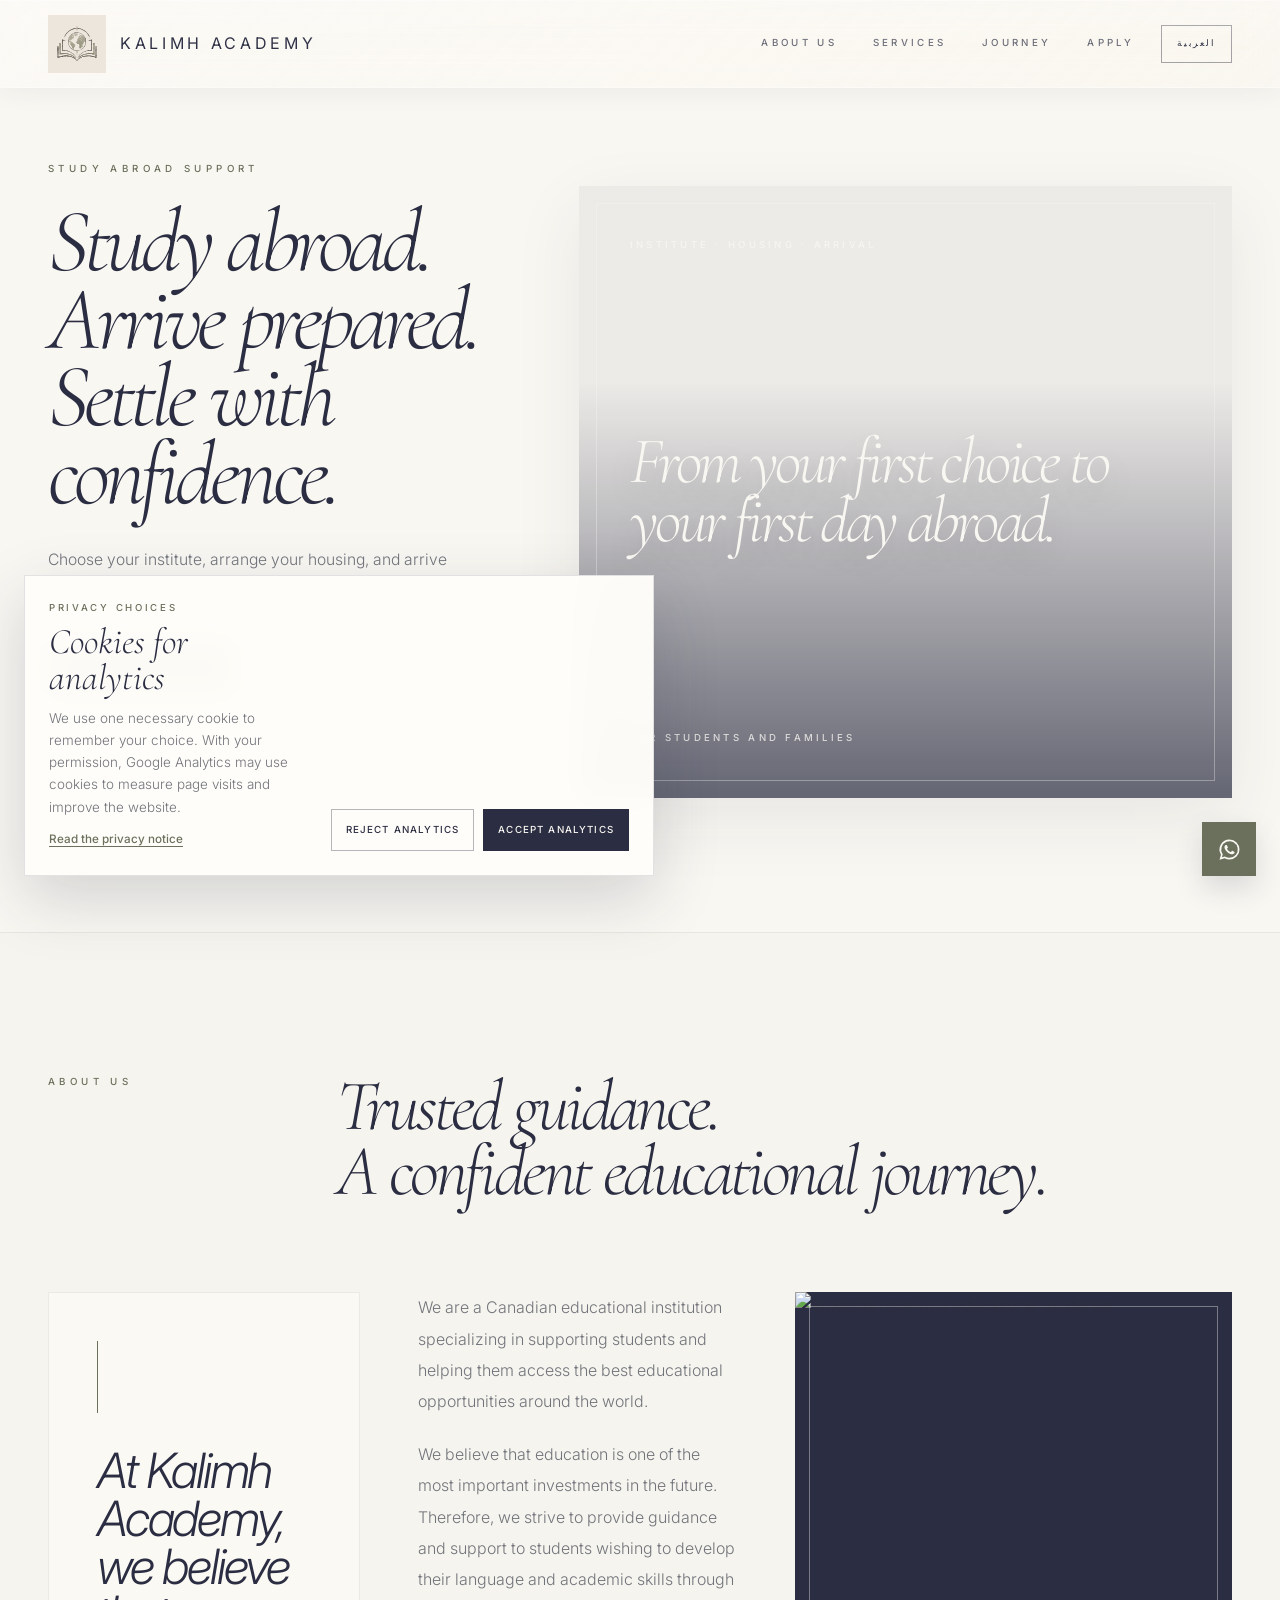
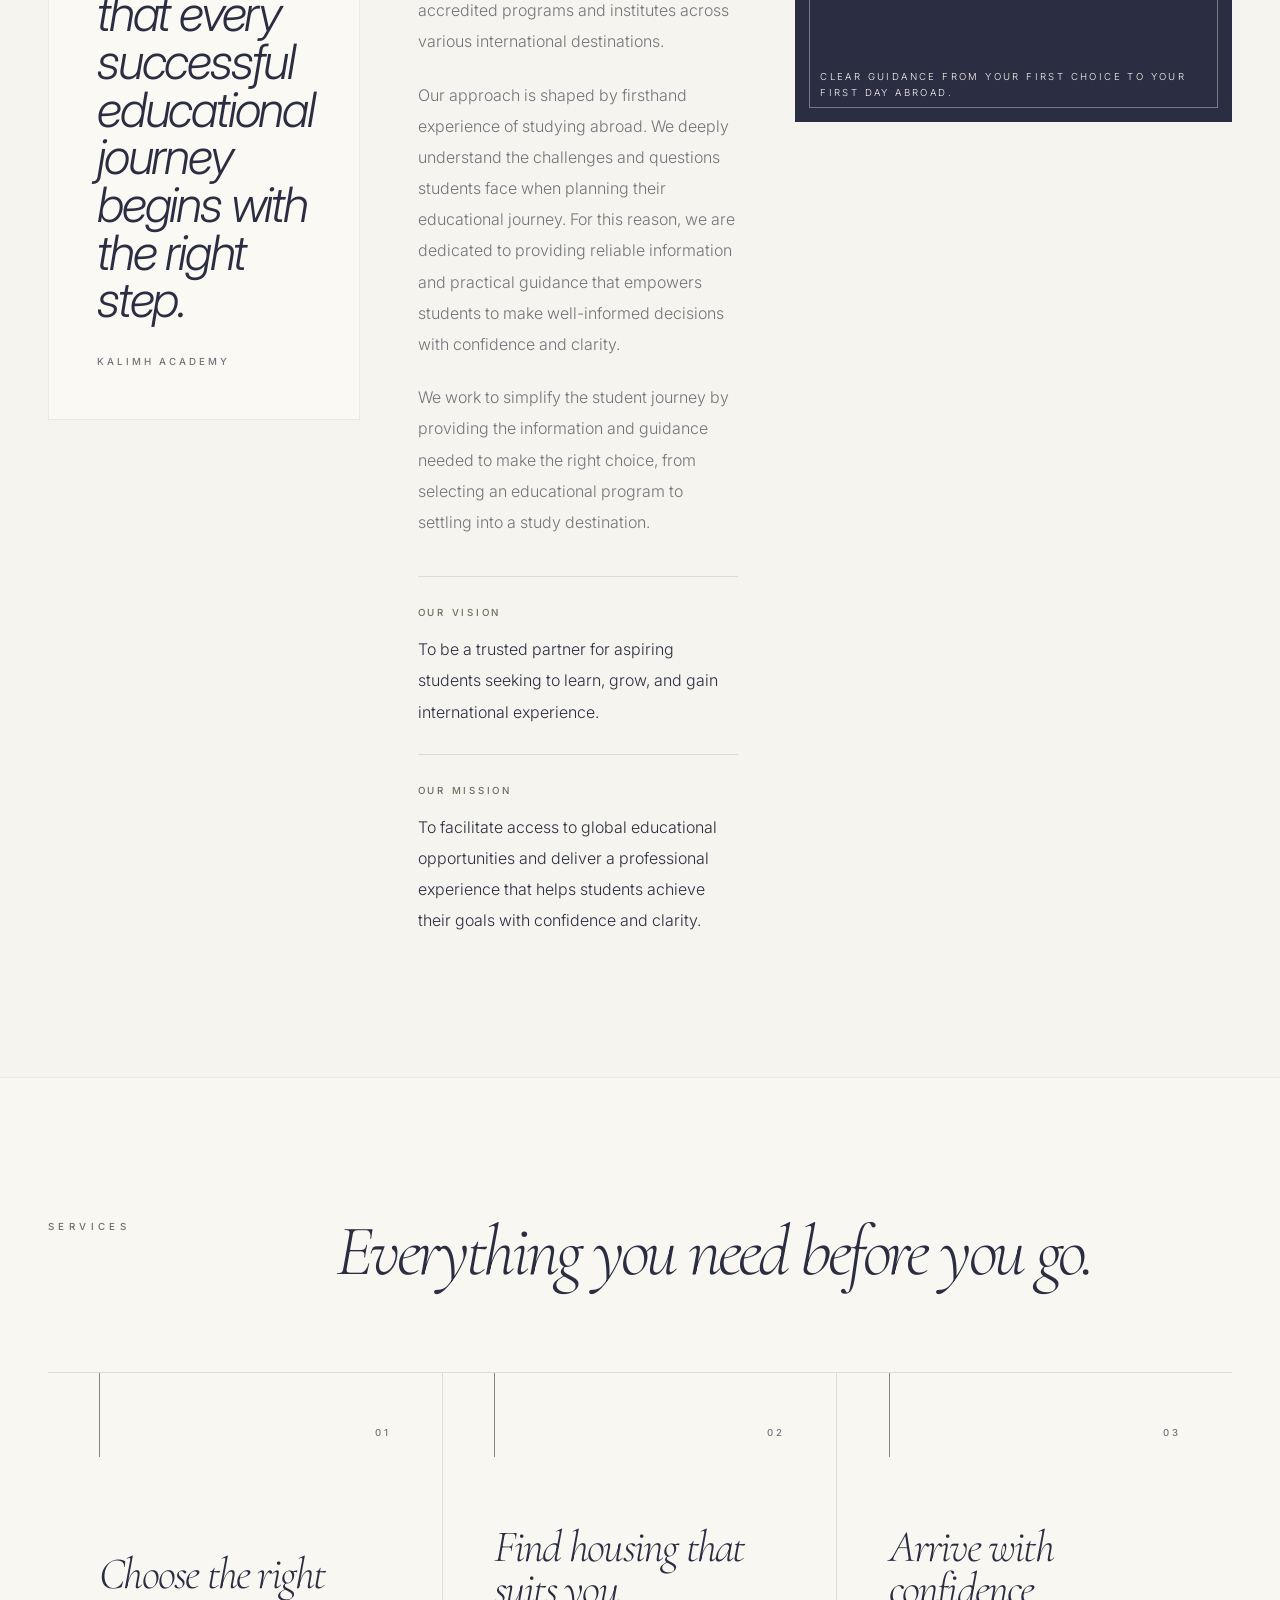
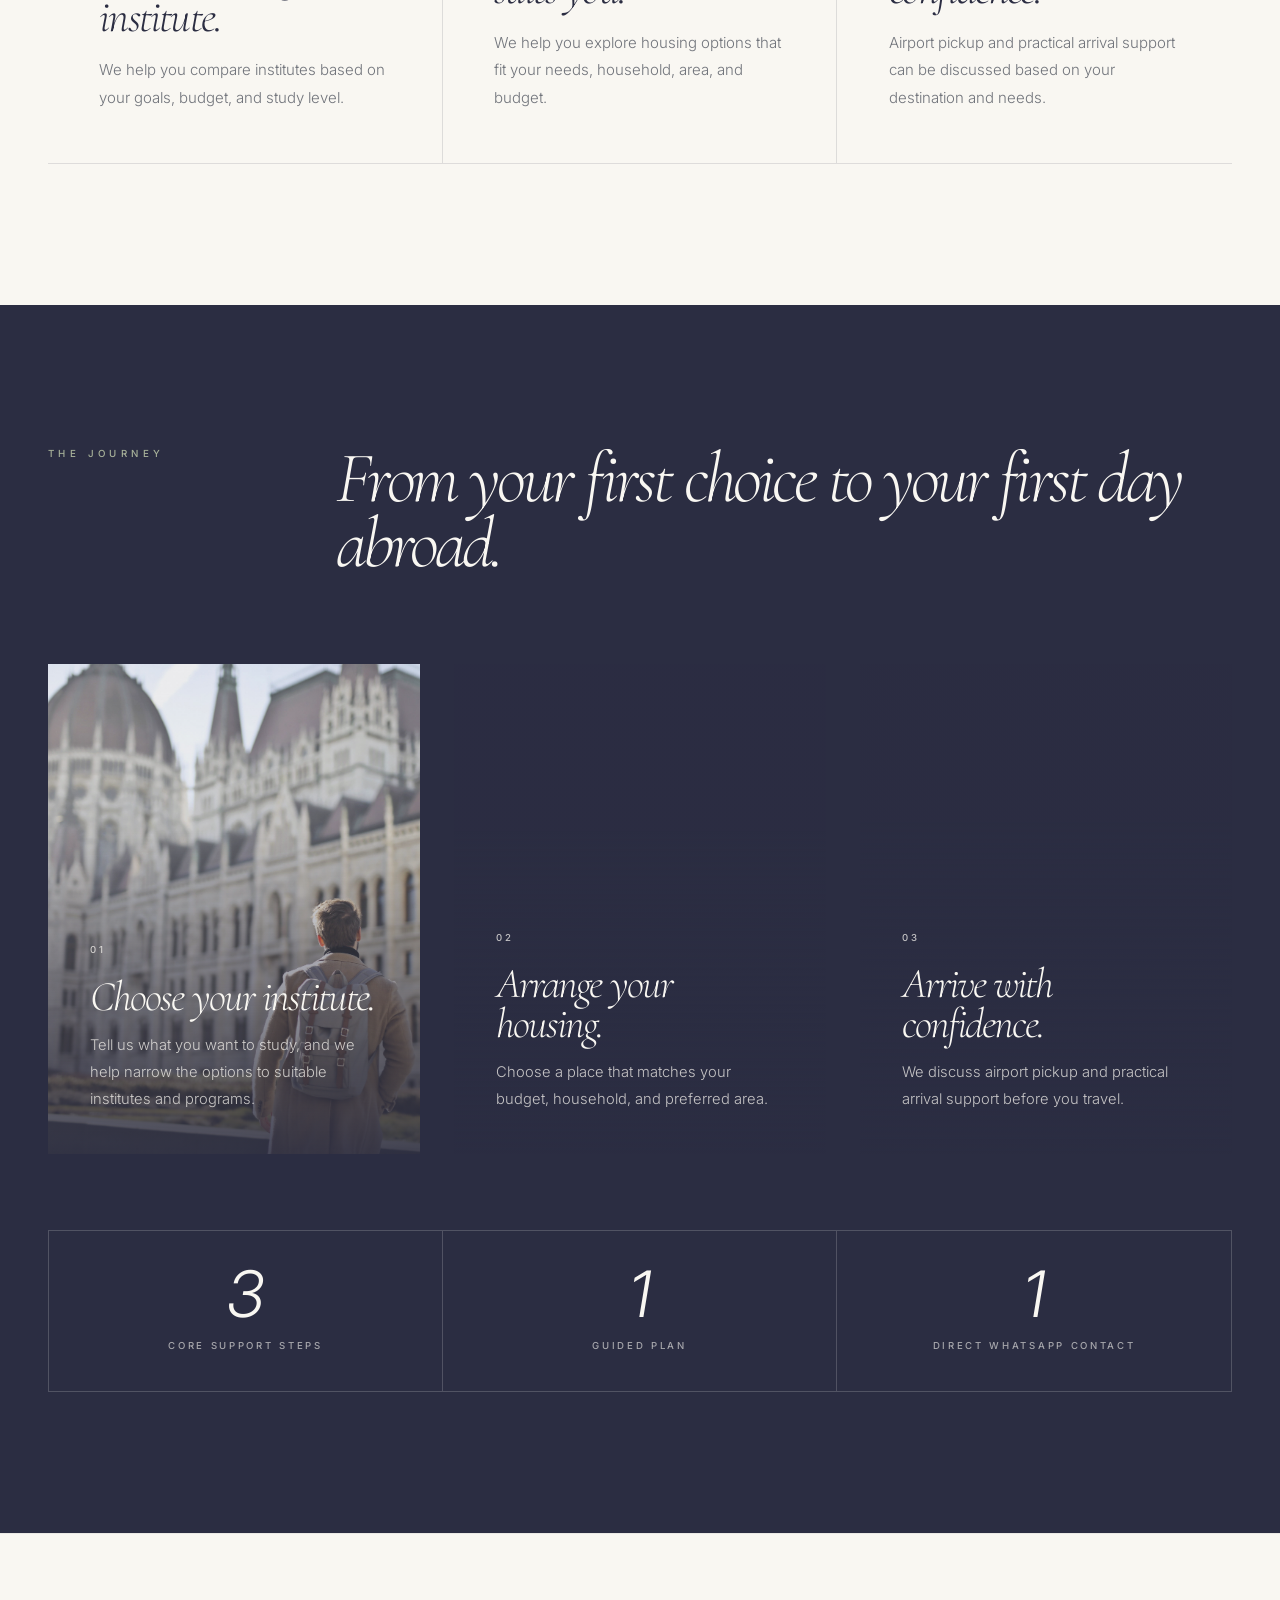
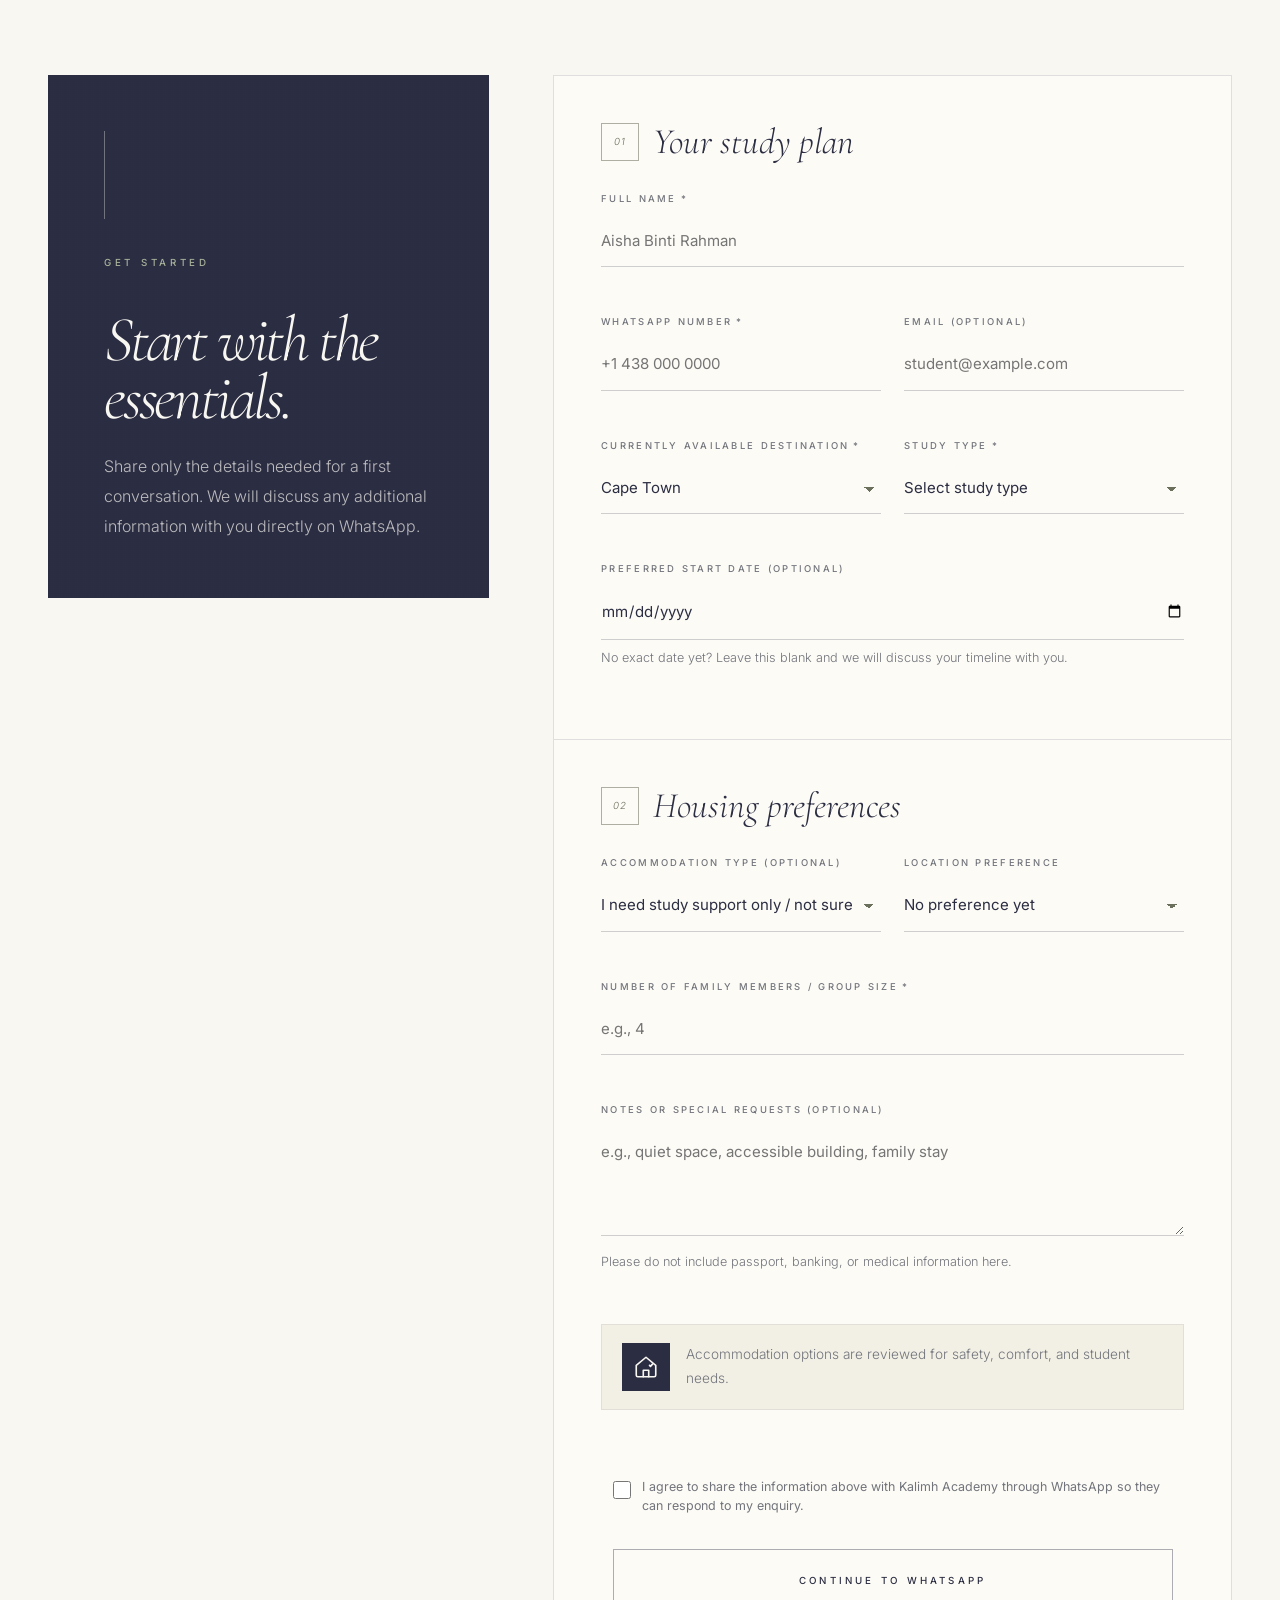
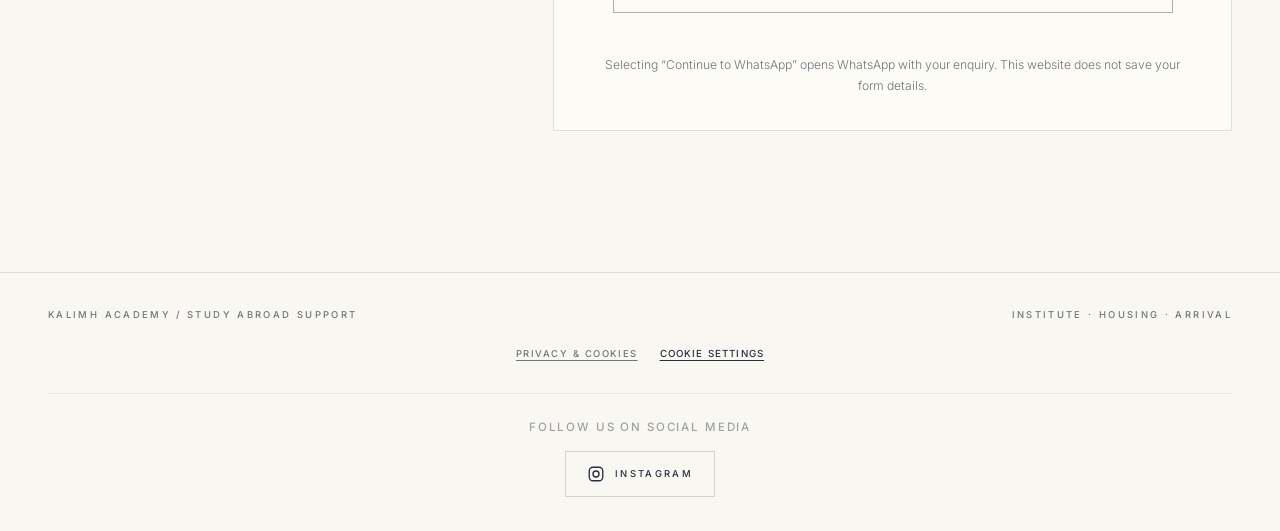
==== index.html @ bb9322cb "Revise About section text and update image attributes Updated text content for clarity and engagemen" ====
<!doctype html>
<html lang="en" dir="ltr">
<head>
  <meta charset="utf-8">
  <meta name="viewport" content="width=device-width, initial-scale=1, viewport-fit=cover">
  <meta name="description" content="Kalimh Academy — study abroad, housing, and arrival support.">
  <meta name="theme-color" content="#2b2d42">
  <meta name="robots" content="index,follow">
  <meta property="og:type" content="website">
  <meta property="og:title" content="Kalimh Academy — Study Abroad Support">
  <meta property="og:description" content="Kalimh Academy — study abroad, housing, and arrival support.">
  <meta property="og:locale" content="en_US">
  <meta property="og:image" content="https://kalimhacademy.com/assets/images/hero-students.jpg">
  <meta property="og:url" content="https://kalimhacademy.com/">
  <link rel="canonical" href="https://kalimhacademy.com/">
  <link rel="alternate" hreflang="en" href="https://kalimhacademy.com/">
  <link rel="alternate" hreflang="ar" href="https://kalimhacademy.com/ar/">
  <link rel="alternate" hreflang="x-default" href="https://kalimhacademy.com/">
  <title>Kalimh Academy — Study Abroad</title>
  <link rel="icon" type="image/svg+xml" href="/assets/logo/kalimh-academy-logo.svg">
  <link rel="apple-touch-icon" href="/assets/logo/kalimh-academy-logo.svg">
  <link rel="preconnect" href="https://fonts.googleapis.com">
  <link rel="preconnect" href="https://fonts.gstatic.com" crossorigin>
  <link href="https://fonts.googleapis.com/css2?family=Cormorant+Garamond:ital,wght@0,300;0,400;1,300;1,400&family=Inter:wght@300;400;500&family=Zain:wght@300;400;500;600&display=swap" rel="stylesheet">

  <!-- Google Analytics: analytics cookies are created only after a visitor accepts analytics. -->
  <script>
    (function () {
      const measurementId = 'G-HSSBHJYQX3';
      const consentCookie = 'kalimh_cookie_consent';
      const readCookie = (name) => {
        const prefix = `${name}=`;
        return document.cookie.split(';').map((item) => item.trim()).find((item) => item.startsWith(prefix))?.slice(prefix.length) || '';
      };

      window.dataLayer = window.dataLayer || [];
      window.gtag = window.gtag || function gtag(){ window.dataLayer.push(arguments); };
      window.gtag('consent', 'default', {
        analytics_storage: 'denied',
        ad_storage: 'denied',
        ad_user_data: 'denied',
        ad_personalization: 'denied'
      });

      window.kalimhLoadAnalytics = function () {
        if (window.__kalimhAnalyticsLoaded) return;
        window.__kalimhAnalyticsLoaded = true;
        window.gtag('js', new Date());
        window.gtag('config', measurementId, { anonymize_ip: true });
        const script = document.createElement('script');
        script.async = true;
        script.src = `https://www.googletagmanager.com/gtag/js?id=${measurementId}`;
        script.dataset.kalimhAnalytics = 'true';
        document.head.appendChild(script);
      };

      if (readCookie(consentCookie) === 'accepted') {
        window.gtag('consent', 'update', {
          analytics_storage: 'granted',
          ad_storage: 'denied',
          ad_user_data: 'denied',
          ad_personalization: 'denied'
        });
        window.kalimhLoadAnalytics();
      }
    })();
  </script>
  <link rel="stylesheet" href="css/main.css">
</head>
<body>
<div class="scroll-progress" id="scrollProgress" aria-hidden="true"></div>
  <div class="grain" aria-hidden="true"></div>

  <header class="site-nav" id="siteNav">
    <div class="nav-inner">
      <a class="brand-group" href="#top" aria-label="Kalimh Academy home" data-aria-en="Kalimh Academy home" data-aria-ar="الصفحة الرئيسية لأكاديمية كلمة">
        <img class="brand-mark" src="assets/logo/kalimh-academy-logo.svg" alt="Kalimh Academy logo" data-alt-en="Kalimh Academy logo" data-alt-ar="شعار أكاديمية كلمة" width="58" height="58">
        <span class="brand-name" data-en="Kalimh Academy" data-ar="أكاديمية كلمة">Kalimh Academy</span>
      </a>
      <div class="nav-actions">
        <nav class="nav-links" aria-label="Primary navigation" data-aria-en="Primary navigation" data-aria-ar="التنقل الرئيسي">
          <a href="#about" data-en="About us" data-ar="من نحن">About us</a>
          <a href="#services" data-en="Services" data-ar="الخدمات">Services</a>
          <a href="#journey" data-en="Journey" data-ar="الرحلة">Journey</a>
          <a href="#apply" data-en="Apply" data-ar="التقديم">Apply</a>
        </nav>
        <button class="language-toggle" id="languageToggle" type="button" aria-label="Switch language" data-aria-en="Switch language" data-aria-ar="تبديل اللغة" data-lang-en="index.html" data-lang-ar="ar/">العربية</button>
        <button class="menu-toggle" id="menuToggle" type="button" aria-controls="mobileMenu" aria-expanded="false" aria-label="Open navigation menu" data-aria-en="Open navigation menu" data-aria-ar="فتح قائمة التنقل"><span></span><span></span><span></span></button>
      </div>
    </div>
  </header>

  <nav class="mobile-menu" id="mobileMenu" aria-hidden="true" aria-label="Mobile navigation" data-aria-en="Mobile navigation" data-aria-ar="قائمة التنقل للجوال">
    <a href="#about" data-en="About us" data-ar="من نحن">About us</a>
    <a href="#services" data-en="Services" data-ar="الخدمات">Services</a>
    <a href="#journey" data-en="Journey" data-ar="الرحلة">Journey</a>
    <a href="#apply" data-en="Apply" data-ar="التقديم">Apply</a>
  </nav>

  <main class="page" id="mainContent" tabindex="-1">
    <section class="hero" id="top">
      <div class="container hero-grid">
        <div class="hero-copy reveal">
          <span class="eyebrow" data-en="Study abroad support" data-ar="دعم الدراسة في الخارج">Study abroad support</span>
          <h1 class="hero-title">
            <span data-en="Study abroad." data-ar="ادرس في الخارج.">Study abroad.</span>
            <span data-en="Arrive prepared." data-ar="ابدأ مستعدًا.">Arrive prepared.</span>
            <span data-en="Settle with confidence." data-ar="واستقر بثقة.">Settle with confidence.</span>
          </h1>
          <p class="hero-subtitle" data-en="Choose your institute, arrange your housing, and arrive prepared." data-ar="اختر معهدك، رتّب سكنك، وابدأ رحلتك مستعدًا.">Choose your institute, arrange your housing, and arrive prepared.</p>
          <div class="hero-actions">
            <a class="button primary" href="#apply"><span data-en="Start your plan" data-ar="ابدأ خطتك">Start your plan</span></a>
            <a class="button" href="#services"><span data-en="Explore support" data-ar="استكشف الدعم">Explore support</span></a>
          </div>
          <div class="hero-note">
            <strong>1–3</strong>
            <p data-en="Three clear steps for a confident start abroad." data-ar="ثلاث خطوات واضحة لبداية واثقة في الخارج.">Three clear steps for a confident start abroad.</p>
          </div>
        </div>
        <div class="hero-visual reveal">
          <div class="hero-card">
            <span class="hero-card-kicker" data-en="Institute · Housing · Arrival" data-ar="معهد · سكن · وصول">Institute · Housing · Arrival</span>
            <h2 class="hero-card-title" data-en="From your first choice to your first day abroad." data-ar="من أول اختيار إلى أول يوم لك في الخارج.">From your first choice to your first day abroad.</h2>
            <span class="hero-card-foot" data-en="For students and families" data-ar="للطلاب والعائلات">For students and families</span>
          </div>
        </div>
      </div>
    </section>

    <section class="section section-tint" id="about">
  <div class="container">
    <header class="section-header reveal">
      <span class="section-kicker">About us</span>
      <h2 class="section-title">
        Trusted guidance.<br>
        A confident educational journey.
      </h2>
    </header>

    <div class="about-grid about-grid-expanded">
      <article class="pullquote reveal">
        <div>
          <p>
            At Kalimh Academy, we believe that every successful educational journey begins with the right step.
          </p>
        </div>
        <span>Kalimh Academy</span>
      </article>

      <div class="section-copy about-copy reveal">
        <p class="about-lead">
          We are a Canadian educational institution specializing in supporting
          students and helping them access the best educational opportunities
          around the world.
        </p>

        <p>
          We believe that education is one of the most important investments
          in the future. Therefore, we strive to provide guidance and support
          to students wishing to develop their language and academic skills
          through accredited programs and institutes across various
          international destinations.
        </p>

        <p>
         Our approach is shaped by firsthand experience of studying abroad.
         We deeply understand the challenges and questions students face when
         planning their educational journey. For this reason, we are dedicated
         to providing reliable information and practical guidance that empowers
         students to make well-informed decisions with confidence and clarity.
</p>

        <p>
          We work to simplify the student journey by providing the information
          and guidance needed to make the right choice, from selecting an
          educational program to settling into a study destination.
        </p>

        <div class="about-statements">
          <div class="about-statement">
            <span>Our Vision</span>
            <p>
              To be a trusted partner for aspiring students seeking to learn,
              grow, and gain international experience.
            </p>
          </div>

          <div class="about-statement">
            <span>Our Mission</span>
            <p>
              To facilitate access to global educational opportunities and
              deliver a professional experience that helps students achieve
              their goals with confidence and clarity.
            </p>
          </div>
        </div>
      </div>

      <figure class="about-visual reveal">
        <img
           src="https://unsplash.com/photos/MChSQHxGZrQ/download?force=true"
           alt="Students receiving educational guidance"
           loading="lazy"
           decoding="async"
        >
        <figcaption>
          Clear guidance from your first choice to your first day abroad.
        </figcaption>
      </figure>
    </div>
  </div>
</section>

    <section class="section" id="services">
      <div class="container">
        <header class="section-header reveal">
          <span class="section-kicker" data-en="Services" data-ar="الخدمات">Services</span>
          <h2 class="section-title" data-en="Everything you need before you go." data-ar="كل ما تحتاجه قبل السفر.">Everything you need before you go.</h2>
        </header>
        <div class="services-grid">
          <article class="service-card reveal">
            <span class="service-number">01</span>
            <h3 data-en="Choose the right institute." data-ar="اختر المعهد المناسب.">Choose the right institute.</h3>
            <p data-en="We help you compare institutes based on your goals, budget, and study level." data-ar="نساعدك على مقارنة المعاهد بحسب أهدافك وميزانيتك ومستواك الدراسي.">We help you compare institutes based on your goals, budget, and study level.</p>
          </article>
          <article class="service-card reveal">
            <span class="service-number">02</span>
            <h3 data-en="Find housing that suits you." data-ar="ابحث عن سكن يناسبك.">Find housing that suits you.</h3>
            <p data-en="We help you explore housing options that fit your needs, household, area, and budget." data-ar="نساعدك على استكشاف خيارات سكن تناسب احتياجاتك وعدد أفرادك والمنطقة التي تفضلها وميزانيتك.">We help you explore housing options that fit your needs, household, area, and budget.</p>
          </article>
          <article class="service-card reveal">
            <span class="service-number">03</span>
            <h3 data-en="Arrive with confidence." data-ar="صل بثقة.">Arrive with confidence.</h3>
            <p data-en="Airport pickup and practical arrival support can be discussed based on your destination and needs." data-ar="يمكن مناقشة خدمة الاستقبال من المطار ودعم الوصول بحسب وجهتك واحتياجاتك.">Airport pickup and practical arrival support can be discussed based on your destination and needs.</p>
          </article>
        </div>
      </div>
    </section>

    <section class="section section-dark" id="journey">
      <div class="container">
        <header class="section-header reveal">
          <span class="section-kicker" data-en="The journey" data-ar="الرحلة">The journey</span>
          <h2 class="section-title" data-en="From your first choice to your first day abroad." data-ar="من أول اختيار إلى أول يوم لك في الخارج.">From your first choice to your first day abroad.</h2>
        </header>
        <div class="journey-grid">
          <article class="journey-card reveal">
            <span class="journey-index">01</span>
            <h3 data-en="Choose your institute." data-ar="اختر معهدك">Choose your institute.</h3>
            <p data-en="Tell us what you want to study, and we help narrow the options to suitable institutes and programs." data-ar="أخبرنا ماذا تريد أن تدرس، وسنساعدك على تضييق الخيارات إلى معاهد وبرامج مناسبة.">Tell us what you want to study, and we help narrow the options to suitable institutes and programs.</p>
          </article>
          <article class="journey-card reveal">
            <span class="journey-index">02</span>
            <h3 data-en="Arrange your housing." data-ar="رتّب سكنك">Arrange your housing.</h3>
            <p data-en="Choose a place that matches your budget, household, and preferred area." data-ar="اختر مكانًا يتناسب مع ميزانيتك وعدد أفرادك والمنطقة التي تفضلها.">Choose a place that matches your budget, household, and preferred area.</p>
          </article>
          <article class="journey-card reveal">
            <span class="journey-index">03</span>
            <h3 data-en="Arrive with confidence." data-ar="ابدأ بثقة">Arrive with confidence.</h3>
            <p data-en="We discuss airport pickup and practical arrival support before you travel." data-ar="نناقش خدمة الاستقبال من المطار ودعم الوصول العملي قبل السفر.">We discuss airport pickup and practical arrival support before you travel.</p>
          </article>
        </div>
        <div class="stats reveal" aria-label="Kalimh Academy support overview">
          <div class="stat"><strong>3</strong><span data-en="Core support steps" data-ar="خطوات الدعم الأساسية">Core support steps</span></div>
          <div class="stat"><strong>1</strong><span data-en="Guided plan" data-ar="خطة واضحة">Guided plan</span></div>
          <div class="stat"><strong>1</strong><span data-en="Direct WhatsApp contact" data-ar="تواصل مباشر عبر واتساب">Direct WhatsApp contact</span></div>
        </div>
      </div>
    </section>
      
    
    <section class="section" id="apply">
      <div class="container application-shell">
        <aside class="form-intro reveal">
          <span class="form-badge" data-en="Get started" data-ar="ابدأ الآن">Get started</span>
          <h2 data-en="Start with the essentials." data-ar="ابدأ بالمعلومات الأساسية.">Start with the essentials.</h4>
          <p data-en="Share only the details needed for a first conversation. We will discuss any additional information with you directly on WhatsApp." data-ar="أرسل فقط المعلومات اللازمة لبدء المحادثة. وسنناقش أي تفاصيل إضافية معك مباشرة عبر واتساب.">Share only the details needed for a first conversation. We will discuss any additional information with you directly on WhatsApp.</p>
        </aside>

        <form class="form-card reveal" id="kalimhWhatsAppForm" novalidate>
          <section class="form-section" aria-labelledby="contactDetailsHeading">
            <h3 class="form-title" id="contactDetailsHeading"><span class="step">01</span><span data-en="Your study plan" data-ar="خطة دراستك">Your study plan</span></h3>
            <div class="form-row">
              <div class="field full">
                <label class="required" for="fullName" data-en="Full name" data-ar="الاسم الكامل">Full name</label>
                <input id="fullName" name="fullName" type="text" required minlength="2" maxlength="80" autocomplete="name" placeholder="Aisha Binti Rahman" data-placeholder-en="Aisha Binti Rahman" data-placeholder-ar="مثال: أحمد محمد">
                <div class="field-error" id="fullNameError" aria-live="polite"></div>
              </div>
            </div>
            <div class="form-row">
              <div class="field">
                <label class="required" for="phone" data-en="WhatsApp number" data-ar="رقم واتساب">WhatsApp number</label>
                <input id="phone" name="phone" type="tel" required minlength="7" maxlength="30" inputmode="tel" autocomplete="tel" placeholder="+1 438 000 0000" data-placeholder-en="+1 438 000 0000" data-placeholder-ar="مثال: +1 438 000 0000">
                <div class="field-error" id="phoneError" aria-live="polite"></div>
              </div>
              <div class="field">
                <label for="email" data-en="Email (optional)" data-ar="البريد الإلكتروني (اختياري)">Email (optional)</label>
                <input id="email" name="email" type="email" maxlength="120" autocomplete="email" placeholder="student@example.com" data-placeholder-en="student@example.com" data-placeholder-ar="student@example.com">
                <div class="field-error" id="emailError" aria-live="polite"></div>
              </div>
            </div>
            <div class="form-row">
              <div class="field">
                <label class="required" for="destination" data-en="Currently available destination" data-ar="الوجهة المتاحة حاليًا">Currently available destination</label>
                <select id="destination" name="destination" required aria-describedby="destinationAvailability">
                  <option value="malaysia" selected data-en="Malaysia" data-ar="ماليزيا">Malaysia</option>
                  <option value="capetown" selected data-en="Cape Town" data-ar="كيب تاون">Cape Town</option>
                  <option value="canada" disabled data-en="Canada — coming soon" data-ar="كندا — قريبًا">Canada — coming soon</option>
                  <option value="uk" disabled data-en="United Kingdom — coming soon" data-ar="المملكة المتحدة — قريبًا">United Kingdom — coming soon</option>
                  <option value="us" disabled data-en="USA — coming soon" data-ar="أمريكا — قريبًا">USA — coming soon</option>
                  <option value="other" disabled data-en="Other destinations — coming soon" data-ar="وجهات أخرى — قريبًا">Other destinations — coming soon</option>
                </select>
                <div class="field-error" id="destinationError" aria-live="polite"></div>
              </div>
              <div class="field">
                <label class="required" for="studyGoal" data-en="Study type" data-ar="نوع الدراسة">Study type</label>
                <select id="studyGoal" name="studyGoal" required>
                  <option value="" data-en="Select study type" data-ar="اختر نوع الدراسة">Select study type</option>
                  <option value="english" data-en="English language course" data-ar="دورة لغة إنجليزية">English language course</option>
                  <option value="college" data-en="College or university" data-ar="كلية أو جامعة">College or university</option>
                  <option value="pathway" data-en="Foundation or pathway" data-ar="سنة تحضيرية أو مسار تمهيدي">Foundation or pathway</option>
                  <option value="other" data-en="Other / not sure yet" data-ar="أخرى / لست متأكدًا بعد">Other / not sure yet</option>
                </select>
                <div class="field-error" id="studyGoalError" aria-live="polite"></div>
              </div>
            </div>
            <div class="form-row">
              <div class="field full">
                <label for="startDate" data-en="Preferred start date (optional)" data-ar="تاريخ البداية المفضل (اختياري)">Preferred start date (optional)</label>
                <input id="startDate" name="startDate" type="date">
                <small class="form-helper" data-en="No exact date yet? Leave this blank and we will discuss your timeline with you." data-ar="لا تعرف التاريخ بعد؟ اتركه فارغًا وسنناقش الجدول الزمني معك.">No exact date yet? Leave this blank and we will discuss your timeline with you.</small>
                <div class="field-error" id="startDateError" aria-live="polite"></div>
              </div>
            </div>
          </section>

          <section class="form-section" aria-labelledby="housingHeading">
            <h3 class="form-title" id="housingHeading"><span class="step">02</span><span data-en="Housing preferences" data-ar="تفضيلات السكن">Housing preferences</span></h3>
            <div class="form-row">
              <div class="field">
                <label for="accommodationType" data-en="Accommodation type (optional)" data-ar="نوع السكن (اختياري)">Accommodation type (optional)</label>
                <select id="accommodationType" name="accommodationType">
                  <option value="" data-en="I need study support only / not sure yet" data-ar="أحتاج دعم الدراسة فقط / لست متأكدًا بعد">I need study support only / not sure yet</option>
                  <option value="studio" data-en="Studio — private and self-contained" data-ar="استوديو — خاص ومستقل">Studio — private and self-contained</option>
                  <option value="private_room" data-en="Private room — shared living or kitchen" data-ar="غرفة خاصة — مع صالة أو مطبخ مشترك">Private room — shared living or kitchen</option>
                  <option value="whole_house" data-en="Whole house / apartment — private for family" data-ar="شقة كاملة — خاصة للعائلة">Whole house / apartment — private for family</option>
                </select>
                <div class="field-error" id="accommodationTypeError" aria-live="polite"></div>
              </div>
              <div class="field">
                <label for="area" data-en="Location preference" data-ar="تفضيل الموقع">Location preference</label>
                <select id="area" name="area">
                  <option value="" data-en="No preference yet" data-ar="لا يوجد تفضيل حاليًا">No preference yet</option>
                  <option value="near_campus" data-en="Near campus" data-ar="قرب الحرم الدراسي">Near campus</option>
                  <option value="city_centre" data-en="City centre" data-ar="وسط المدينة">City centre</option>
                  <option value="quiet_area" data-en="Quiet residential area" data-ar="منطقة سكنية هادئة">Quiet residential area</option>
                </select>
                <div class="field-error" id="areaError" aria-live="polite"></div>
              </div>
            </div>
            <div class="form-row" id="groupSizeRow" hidden aria-hidden="true">
              <div class="field full">
                <label class="required" for="groupSize" data-en="Number of family members / group size" data-ar="عدد أفراد العائلة / المجموعة">Number of family members / group size</label>
                <input id="groupSize" name="groupSize" type="number" min="1" max="12" inputmode="numeric" placeholder="e.g., 4" data-placeholder-en="e.g., 4" data-placeholder-ar="مثال: 4">
                <div class="field-error" id="groupSizeError" aria-live="polite"></div>
              </div>
            </div>
            <div class="form-row">
              <div class="field full">
                <label for="accommodationRequests" data-en="Notes or special requests (optional)" data-ar="ملاحظات أو طلبات خاصة (اختياري)">Notes or special requests (optional)</label>
                <textarea id="accommodationRequests" name="accommodationRequests" maxlength="600" placeholder="e.g., quiet space, accessible building, family stay" data-placeholder-en="e.g., quiet space, accessible building, family stay" data-placeholder-ar="مثال: مكان هادئ، مبنى مناسب، سكن للعائلة"></textarea>
                <small class="form-helper" data-en="Please do not include passport, banking, or medical information here." data-ar="يرجى عدم كتابة معلومات جواز السفر أو الحساب البنكي أو المعلومات الطبية هنا.">Please do not include passport, banking, or medical information here.</small>
                <div class="field-error" id="accommodationRequestsError" aria-live="polite"></div>
              </div>
            </div>
            <div class="field-note">
              <div class="field-note-icon" aria-hidden="true">
                <svg viewBox="0 0 24 24" width="26" height="26" fill="none" stroke="currentColor" stroke-width="1.5" stroke-linecap="round" stroke-linejoin="round"><path d="M3 10.5 12 3l9 7.5v9A1.5 1.5 0 0 1 19.5 21h-15A1.5 1.5 0 0 1 3 19.5v-9Z"/><path d="M9.5 21v-6h5v6"/><path d="m15.25 10.5.9.9 1.85-2.05"/></svg>
              </div>
              <span data-en="Accommodation options are reviewed for safety, comfort, and student needs." data-ar="نراجع خيارات السكن من حيث الأمان والراحة واحتياجات الطالب.">Accommodation options are reviewed for safety, comfort, and student needs.</span>
            </div>
          </section>
               <div class="form-consent" id="consentField">
              <input id="contactConsent" name="contactConsent" type="checkbox" required>
              <label for="contactConsent" data-en="I agree to share the information above with Kalimh Academy through WhatsApp so they can respond to my enquiry." data-ar="أوافق على مشاركة المعلومات أعلاه مع أكاديمية كلمة عبر واتساب حتى يتمكنوا من الرد على طلبي.">I agree to share the information above with Kalimh Academy through WhatsApp so they can respond to my enquiry.</label>
            </div>
          <div class="submit-area">
            <button class="form-submit" type="submit"><span data-en="Continue to WhatsApp" data-ar="المتابعة إلى واتساب">Continue to WhatsApp</span></button>
       
            <div class="field-error" id="contactConsentError" aria-live="polite"></div>
            <div class="form-feedback" id="formFeedback" role="status" aria-live="polite"></div>
            <p class="form-privacy" data-en="Selecting “Continue to WhatsApp” opens WhatsApp with your enquiry. This website does not save your form details." data-ar="عند اختيار «المتابعة إلى واتساب» سيتم فتح واتساب مع تفاصيل طلبك. هذا الموقع لا يحفظ بيانات النموذج.">Selecting “Continue to WhatsApp” opens WhatsApp with your enquiry. This website does not save your form details.</p>
          </div>
        </form>
      </div>
    </section>
    
  </main>

  <footer class="site-footer">
    <div class="container footer-row">
      <span data-en="Kalimh Academy / Study Abroad Support" data-ar="أكاديمية كلمة / دعم الدراسة في الخارج">Kalimh Academy / Study Abroad Support</span>
      <span data-en="Institute · Housing · Arrival" data-ar="معهد · سكن · وصول">Institute · Housing · Arrival</span>
    </div>

    <div class="footer-legal">
      <a href="privacy.html" data-en="Privacy & cookies" data-ar="الخصوصية وملفات الارتباط">Privacy & cookies</a>
      <button class="cookie-settings-button" type="button" data-cookie-settings data-en="Cookie settings" data-ar="إعدادات ملفات الارتباط">Cookie settings</button>
    </div>
    <div class="social-follow">
      <p data-en="Follow us on social media" data-ar="تابعنا على وسائل التواصل">Follow us on social media</p>
      <a class="instagram-link" href="https://www.instagram.com/kalimhacademy" target="_blank" rel="noopener noreferrer" data-analytics-event="social_link_click" data-analytics-label="instagram" aria-label="Visit Kalimh Academy on Instagram" data-aria-en="Visit Kalimh Academy on Instagram" data-aria-ar="زيارة أكاديمية كلمة على إنستغرام">
        <svg viewBox="0 0 24 24" aria-hidden="true"><rect x="3" y="3" width="18" height="18" rx="5"/><circle cx="12" cy="12" r="4"/><path d="M17.5 6.5h.01"/></svg>
        <span>Instagram</span>
      </a>
    </div>
  </footer>

  <a class="whatsapp-float" id="whatsappFloat" href="https://wa.me/14387227303?text=Hello%20Kalimh%20Academy%2C%20I%20want%20to%20ask%20about%20ESL%20study%20and%20accommodation." target="_blank" rel="noopener noreferrer" data-analytics-event="contact" data-analytics-label="whatsapp_float" aria-label="Contact Kalimh Academy on WhatsApp" data-aria-en="Contact Kalimh Academy on WhatsApp" data-aria-ar="تواصل مع أكاديمية كلمة عبر واتساب">
    <span data-en="WhatsApp" data-ar="واتساب">WhatsApp</span>
    <svg viewBox="0 0 32 32" aria-hidden="true"><path d="M16.02 3.2A12.77 12.77 0 0 0 5.1 22.56L3.2 29l6.62-1.74a12.73 12.73 0 0 0 6.2 1.58h.01A12.82 12.82 0 0 0 28.8 16.03 12.8 12.8 0 0 0 16.02 3.2Zm0 23.45h-.01a10.57 10.57 0 0 1-5.39-1.47l-.39-.23-3.93 1.03 1.05-3.83-.25-.4a10.58 10.58 0 1 1 8.92 4.9Zm5.8-7.92c-.32-.16-1.88-.93-2.17-1.03-.29-.11-.5-.16-.71.16-.21.32-.82 1.03-1.01 1.24-.18.21-.37.24-.69.08-.32-.16-1.34-.49-2.55-1.57-.94-.84-1.58-1.88-1.77-2.2-.18-.32-.02-.49.14-.65.14-.14.32-.37.48-.56.16-.18.21-.32.32-.53.11-.21.05-.4-.03-.56-.08-.16-.71-1.71-.98-2.35-.26-.62-.52-.53-.71-.54h-.61c-.21 0-.56.08-.85.4-.29.32-1.11 1.08-1.11 2.64s1.14 3.06 1.3 3.27c.16.21 2.24 3.42 5.42 4.8.76.33 1.35.52 1.81.67.76.24 1.45.21 2 .13.61-.09 1.88-.77 2.15-1.51.26-.74.26-1.38.18-1.51-.08-.13-.29-.21-.61-.37Z"></path></svg>
  </a>
  <script src="js/app.js" defer></script>
  <section class="cookie-banner" id="cookieBanner" role="region" aria-labelledby="cookieTitle" aria-describedby="cookieDescription" hidden>
    <div class="cookie-banner-copy">
      <p class="cookie-banner-kicker" data-en="Privacy choices" data-ar="خيارات الخصوصية">Privacy choices</p>
      <h2 id="cookieTitle" data-en="Cookies for analytics" data-ar="ملفات تعريف الارتباط للتحليلات">Cookies for analytics</h2>
      <p id="cookieDescription" data-en="We use one necessary cookie to remember your choice. With your permission, Google Analytics may use cookies to measure page visits and improve the website." data-ar="نستخدم ملف تعريف ارتباط ضروريًا واحدًا لتذكر اختيارك. وبموافقتك، قد يستخدم Google Analytics ملفات تعريف الارتباط لقياس زيارات الصفحات وتحسين الموقع.">We use one necessary cookie to remember your choice. With your permission, Google Analytics may use cookies to measure page visits and improve the website.</p>
      <a class="cookie-banner-link" href="privacy.html" data-en="Read the privacy notice" data-ar="اقرأ إشعار الخصوصية">Read the privacy notice</a>
    </div>
    <div class="cookie-banner-actions">
      <button class="cookie-button secondary" id="cookieReject" type="button" data-en="Reject analytics" data-ar="رفض التحليلات">Reject analytics</button>
      <button class="cookie-button primary" id="cookieAccept" type="button" data-en="Accept analytics" data-ar="قبول التحليلات">Accept analytics</button>
    </div>
  </section>
</body>
</html>
---- css/main.css ----
:root {
      --linen: #f9f7f2;
      --paper: #fffdf9;
      --oat: #eae3d6;
      --moss: #6b705c;
      --sage: #a7b199;
      --charcoal: #2b2d42;
      --stone: #71747b;
      --line: rgba(43, 45, 66, .13);
      --line-soft: rgba(43, 45, 66, .07);
      --dark-line: rgba(249, 247, 242, .19);
      --shadow: 0 22px 65px rgba(43, 45, 66, .08);
      --max: 1440px;
    }

    * { box-sizing: border-box; }
    html { scroll-behavior: smooth; scroll-padding-top: 94px; background: var(--linen); }
    body {
      margin: 0;
      overflow-x: hidden;
      background: var(--linen);
      color: var(--charcoal);
      font-family: "Inter", sans-serif;
      font-weight: 300;
      line-height: 1.7;
    }
    body.menu-open { overflow: hidden; }
    h1, h2, h3, h4, p { margin: 0; }
    h1, h2, h3, h4 { font-family: "Cormorant Garamond", Georgia, serif; font-weight: 300; }
    a { color: inherit; text-decoration: none; }
    button, input, select, textarea { font: inherit; }
    button { cursor: pointer; }

    .grain {
      position: fixed;
      inset: 0;
      z-index: 80;
      pointer-events: none;
      opacity: .12;
      mix-blend-mode: multiply;
      background-image: url("https://www.transparenttextures.com/patterns/natural-paper.png");
    }
    .journey-card:nth-child(1) {
      background-image:
      linear-gradient(to top, rgba(43,45,66,.88), rgba(43,45,66,.09) 66%),
       url("../assets/images/choose-institute.jpg");
        background-position: center;
        background-size: cover;
    }
    .scroll-progress {
      position: fixed;
      z-index: 100;
      top: 0;
      inset-inline-start: 0;
      height: 2px;
      width: 0;
      background: var(--moss);
      transition: width .08s linear;
    }
    .page { overflow: clip; }
    .container { width: min(var(--max), calc(100% - 96px)); margin-inline: auto; }

    /* Navigation */
    .site-nav {
      position: fixed;
      z-index: 70;
      inset: 0 0 auto;
      min-height: 88px;
      display: flex;
      align-items: center;
      background: rgba(249, 247, 242, .84);
      border-bottom: 1px solid transparent;
      backdrop-filter: blur(13px);
      -webkit-backdrop-filter: blur(13px);
      transition: min-height .35s ease, background .35s ease, border-color .35s ease;
    }
    .site-nav.is-scrolled { min-height: 68px; background: rgba(249, 247, 242, .96); border-color: var(--line-soft); }
    .nav-inner { width: min(var(--max), calc(100% - 96px)); margin-inline: auto; display: flex; align-items: center; justify-content: space-between; gap: 28px; }
    .brand-group { display: inline-flex; align-items: center; gap: 14px; min-width: max-content; }
    .brand-mark { width: 58px; height: 58px; object-fit: contain; display: block; filter: grayscale(.1) contrast(1.03); }
    .brand-name { font-size: clamp(.88rem, 1.25vw, 1.12rem); letter-spacing: .23em; text-transform: uppercase; font-weight: 400; }
    .nav-actions { display: flex; align-items: center; gap: 26px; }
    .nav-links { display: flex; align-items: center; gap: clamp(20px, 2.8vw, 46px); font-size: .61rem; font-weight: 500; letter-spacing: .34em; text-transform: uppercase; color: var(--charcoal); opacity: .68; }
    .nav-links a { position: relative; padding: 11px 0; transition: opacity .25s ease, color .25s ease; }
    .nav-links a::after { content: ""; position: absolute; inset: auto 0 0; height: 1px; background: var(--moss); transform: scaleX(0); transform-origin: left; transition: transform .35s ease; }
    .nav-links a:hover, .nav-links a.active { opacity: 1; color: var(--charcoal); }
    .nav-links a.active::after, .nav-links a:hover::after { transform: scaleX(1); }
    .language-toggle {
      min-height: 38px;
      border: 1px solid rgba(43, 45, 66, .42);
      padding: 0 15px;
      background: transparent;
      color: var(--charcoal);
      font-size: .59rem;
      letter-spacing: .2em;
      text-transform: uppercase;
      transition: background .28s ease, color .28s ease, border-color .28s ease;
    }
    .language-toggle:hover { background: var(--moss); border-color: var(--moss); color: var(--linen); }
    .menu-toggle { display: none; align-items: center; justify-content: center; width: 39px; height: 36px; padding: 7px; border: 0; background: transparent; flex-direction: column; gap: 5px; }
    .menu-toggle span { display: block; width: 100%; height: 1px; background: var(--charcoal); transition: transform .28s ease, opacity .22s ease; }
    .menu-toggle.is-open span:nth-child(1) { transform: translateY(6px) rotate(45deg); }
    .menu-toggle.is-open span:nth-child(2) { opacity: 0; }
    .menu-toggle.is-open span:nth-child(3) { transform: translateY(-6px) rotate(-45deg); }
    .mobile-menu {
      position: fixed;
      z-index: 65;
      inset: 0 0 auto;
      padding: 94px max(24px, calc((100% - var(--max)) / 2)) 26px;
      display: grid;
      background: rgba(249, 247, 242, .98);
      border-bottom: 1px solid var(--line);
      box-shadow: 0 16px 44px rgba(43, 45, 66, .07);
      opacity: 0;
      visibility: hidden;
      transform: translateY(-12px);
      pointer-events: none;
      transition: opacity .26s ease, visibility .26s ease, transform .26s ease;
    }
    .mobile-menu.is-open { opacity: 1; visibility: visible; transform: translateY(0); pointer-events: auto; }
    .mobile-menu a { padding: 17px 0; border-bottom: 1px solid var(--line); font-size: .67rem; font-weight: 500; letter-spacing: .27em; text-transform: uppercase; }
    .mobile-menu a:last-child { border-bottom: 0; }

    /* Hero — grid direction is always LTR, text direction switches independently. */
    .hero { min-height: 100svh; display: grid; align-items: center; padding: 137px 0 86px; }
    .hero-grid { display: grid; direction: ltr; grid-template-columns: minmax(0, 5fr) minmax(0, 7fr); gap: clamp(32px, 5vw, 78px); align-items: center; }
    .hero-copy { grid-column: 1; min-width: 0; padding-block: 24px; }
    .eyebrow, .section-kicker, .eyebrow-light { display: block; font-size: .61rem; font-weight: 500; letter-spacing: .45em; text-transform: uppercase; color: var(--moss); }
    .hero-title { margin-top: 25px; font-size: clamp(4rem, 7vw, 8rem); font-style: italic; line-height: .87; letter-spacing: -.055em; max-width: 720px; }
    .hero-title span { display: block; }
    .hero-subtitle { margin-top: 31px; max-width: 455px; color: var(--stone); font-size: clamp(.98rem, 1.15vw, 1.1rem); line-height: 1.9; }
    .hero-actions { display: flex; flex-wrap: wrap; gap: 13px; margin-top: 37px; }
    .button { position: relative; min-height: 52px; display: inline-flex; align-items: center; justify-content: center; padding: 0 27px; overflow: hidden; border: 1px solid rgba(43,45,66,.34); background: transparent; color: var(--charcoal); font-size: .6rem; font-weight: 500; letter-spacing: .28em; text-transform: uppercase; }
    .button::before { content: ""; position: absolute; inset: 0; background: var(--moss); transform: scaleX(0); transform-origin: left; transition: transform .45s cubic-bezier(.23,1,.32,1); }
    .button span { position: relative; z-index: 1; transition: color .35s ease; }
    .button:hover::before { transform: scaleX(1); }
    .button:hover span { color: var(--linen); }
    .button.primary { background: var(--charcoal); border-color: var(--charcoal); color: var(--linen); }
    .button.primary::before { transform: scaleX(1); background: var(--moss); }
    .hero-note { margin-top: 42px; display: flex; align-items: center; gap: 22px; max-width: 510px; padding: 21px 24px; border: 1px solid var(--line-soft); background: rgba(234,227,214,.58); }
    .hero-note strong { flex: 0 0 auto; color: var(--moss); font-family: "Cormorant Garamond", serif; font-size: 3.3rem; font-weight: 300; font-style: italic; line-height: .8; letter-spacing: -.05em; }
    .hero-note p { color: var(--stone); font-size: .9rem; line-height: 1.75; }
    .hero-visual { grid-column: 2; position: relative; min-height: min(68vh, 660px); }
    .hero-card { position: absolute; inset: 0; display: flex; flex-direction: column; justify-content: space-between; padding: clamp(28px, 4vw, 52px); overflow: hidden; background: linear-gradient(to top, rgba(43,45,66,.72), rgba(43,45,66,.06) 68%), url("https://images.unsplash.com/photo-1523240795612-9a054b0db644?auto=format&fit=crop&w=1800&q=88") center / cover; box-shadow: var(--shadow); }
    .hero-card::before { content: ""; position: absolute; inset: 17px; border: 1px solid rgba(249,247,242,.34); pointer-events: none; }
    .hero-card > * { position: relative; z-index: 1; }
    .hero-card-kicker, .hero-card-foot { color: rgba(249,247,242,.78); font-size: .6rem; font-weight: 500; letter-spacing: .34em; text-transform: uppercase; }
    .hero-card-title { width: min(100%, 520px); color: var(--linen); font-size: clamp(3rem, 5.1vw, 5.7rem); line-height: .89; font-style: italic; letter-spacing: -.055em; text-shadow: 0 13px 34px rgba(0,0,0,.18); }

    /* Shared */
    .section { padding: clamp(92px, 11vw, 156px) 0; border-top: 1px solid var(--line-soft); }
    .section-tint { background: rgba(234,227,214,.18); }
    .section-dark { background: var(--charcoal); color: var(--linen); border-top: 0; }
    .section-header { display: grid; grid-template-columns: minmax(150px, .25fr) 1fr; align-items: start; gap: clamp(30px, 5vw, 76px); margin-bottom: clamp(48px, 7vw, 88px); }
    .section-kicker { color: var(--moss); }
    .section-dark .section-kicker { color: var(--sage); }
    .section-title { max-width: 1000px; font-size: clamp(3rem, 5.6vw, 6.7rem); line-height: .91; font-style: italic; letter-spacing: -.05em; }
    .section-copy { color: var(--stone); font-size: 1rem; line-height: 1.95; }
    .reveal { opacity: 0; transform: translateY(24px); transition: opacity .75s ease, transform .75s ease; }
    .reveal.visible { opacity: 1; transform: translateY(0); }

    /* About */
    .about-grid { display: grid; grid-template-columns: minmax(0,.8fr) minmax(0,.82fr) minmax(300px,1.12fr); grid-template-areas: "quote copy visual"; gap: clamp(28px, 4.5vw, 68px); align-items: stretch; }
    .pullquote { grid-area: quote; position: relative; display: flex; flex-direction: column; justify-content: space-between; min-height: 385px; padding: clamp(28px, 4vw, 48px); background: rgba(255,253,249,.58); border: 1px solid var(--line-soft); }
    .pullquote::before { content: ""; width: 1px; height: 72px; display: block; background: var(--moss); }
    .pullquote p { margin-top: 34px; font-size: clamp(2.2rem, 3.8vw, 4rem); line-height: .98; font-style: italic; letter-spacing: -.045em; }
    .pullquote span { margin-top: 30px; color: var(--stone); font-size: .61rem; font-weight: 500; letter-spacing: .3em; text-transform: uppercase; }
    .section-copy { grid-area: copy; }
    .about-visual { grid-area: visual; position: relative; min-height: 430px; overflow: hidden; margin: 0; background: var(--charcoal); }
    .about-visual::after { content: ""; position: absolute; inset: 14px; border: 1px solid rgba(249,247,242,.38); pointer-events: none; }
    .about-visual img { display: block; width: 100%; height: 100%; min-height: 430px; object-fit: cover; object-position: center; filter: saturate(.8); transition: transform .7s ease, filter .7s ease; }
    .about-visual:hover img { transform: scale(1.035); filter: saturate(1); }
    .about-visual figcaption { position: absolute; inset: auto 0 0; padding: 42px 25px 21px; color: var(--linen); background: linear-gradient(to top, rgba(43,45,66,.88), transparent); font-size: .6rem; letter-spacing: .25em; text-transform: uppercase; }

    /* Services */
    .services-grid { display: grid; grid-template-columns: repeat(3, minmax(0, 1fr)); border-top: 1px solid var(--line); border-bottom: 1px solid var(--line); }
    .service-card { position: relative; min-height: 390px; padding: clamp(32px, 4vw, 54px); display: flex; flex-direction: column; justify-content: flex-end; border-inline-end: 1px solid var(--line); transition: background .35s ease, transform .35s ease; }
    .service-card:last-child { border-inline-end: 0; }
    .service-card::before { content: ""; position: absolute; inset: 0 auto auto clamp(32px, 4vw, 54px); width: 1px; height: 84px; background: var(--moss); opacity: .82; transition: height .35s ease; }
    .service-card:hover { background: rgba(255,253,249,.64); transform: translateY(-4px); }
    .service-card:hover::before { height: 128px; }
    .service-number { position: absolute; top: clamp(32px,4vw,54px); inset-inline-end: clamp(32px,4vw,54px); color: var(--stone); font-size: .6rem; font-weight: 500; letter-spacing: .3em; }
    .service-card h3 { font-size: clamp(2.15rem, 3.5vw, 3.6rem); line-height: .95; font-style: italic; letter-spacing: -.04em; }
    .service-card p { margin-top: 18px; color: var(--stone); max-width: 410px; font-size: .94rem; line-height: 1.85; }

    /* Journey */
    .journey-grid { display: grid; grid-template-columns: repeat(3, minmax(0,1fr)); gap: clamp(19px, 2.6vw, 38px); }
    .journey-card { position: relative; min-height: 490px; overflow: hidden; display: flex; flex-direction: column; justify-content: flex-end; padding: clamp(26px,3.4vw,42px); background: linear-gradient(to top, rgba(43,45,66,.88), rgba(43,45,66,.09) 66%), url("https://images.unsplash.com/photo-1523050854058-8df90110c9f1?auto=format&fit=crop&w=1300&q=85") center / cover; }
    .journey-card:nth-child(2) { background-image: linear-gradient(to top, rgba(43,45,66,.88), rgba(43,45,66,.09) 66%), url("https://images.unsplash.com/photo-1517048676732-d65bc937f952?auto=format&fit=crop&w=1300&q=85"); }
.journey-card:nth-child(3) { background-image: linear-gradient( to top, rgba(43, 45, 66, 0.90), rgba(43, 45, 66, 0.16) 68% ), url("https://unsplash.com/photos/qK6HAkB91Yc/download?force=true"); background-position: center; background-size: cover; background-repeat: no-repeat; }    .journey-card > * { position: relative; z-index: 1; }
    .journey-index { color: rgba(249,247,242,.74); font-size: .6rem; font-weight: 500; letter-spacing: .32em; text-transform: uppercase; }
    .journey-card h3 { margin-top: 18px; color: var(--linen); font-size: clamp(2.1rem,3.3vw,3.5rem); line-height: .93; font-style: italic; letter-spacing: -.045em; }
    .journey-card p { margin-top: 16px; color: rgba(249,247,242,.75); font-size: .92rem; line-height: 1.82; }
    .stats { display: grid; grid-template-columns: repeat(3, 1fr); margin-top: clamp(46px,6vw,76px); border: 1px solid var(--dark-line); }
    .stat { padding: 37px 24px; text-align: center; border-inline-end: 1px solid var(--dark-line); }
    .stat:last-child { border-inline-end: 0; }
    .stat strong { display: block; color: var(--linen); font-size: clamp(3.2rem, 5vw, 5.6rem); line-height: .82; font-style: italic; font-weight: 300; }
    .stat span { display: block; margin-top: 17px; color: rgba(249,247,242,.6); font-size: .6rem; font-weight: 500; letter-spacing: .28em; text-transform: uppercase; }

    /* Application */
    .application-shell { display: grid; grid-template-columns: minmax(300px,.65fr) minmax(0,1fr); gap: clamp(32px,5vw,78px); align-items: start; }
    .form-intro { position: sticky; top: 106px; padding: clamp(34px,4.5vw,56px); background: var(--charcoal); color: var(--linen); }
    .form-intro::before { content: ""; display: block; width: 1px; height: 88px; background: rgba(249,247,242,.35); }
    .form-intro h2 { margin-top: 40px; font-size: clamp(3rem,5vw,5.8rem); font-style: italic; line-height: .9; letter-spacing: -.05em; }
    .form-intro p { margin-top: 24px; color: rgba(249,247,242,.7); line-height: 1.9; }
    .form-badge { display: block; margin-top: 36px; color: var(--sage); font-size: .61rem; font-weight: 500; letter-spacing: .38em; text-transform: uppercase; }
    .form-card { border: 1px solid var(--line); background: rgba(255,253,249,.58); }
    .form-section { padding: clamp(28px, 4vw, 47px); border-bottom: 1px solid var(--line); }
    .form-section:last-of-type { border-bottom: 0; }
    .form-title { display: flex; align-items: center; gap: 14px; margin-bottom: 30px; font-size: clamp(1.85rem,2.8vw,2.6rem); font-style: italic; line-height: 1; }
    .step { width: 38px; height: 38px; display: inline-grid; place-items: center; flex: 0 0 auto; color: var(--moss); border: 1px solid rgba(107,112,92,.54); font-family: "Inter", sans-serif; font-size: .61rem; letter-spacing: .1em; }
    .form-row { display: grid; grid-template-columns: repeat(2,minmax(0,1fr)); gap: 23px; margin-top: 22px; }
    .form-row:first-of-type { margin-top: 0; }
    .field.full { grid-column: 1 / -1; }
    label { display: block; margin-bottom: 8px; color: var(--stone); font-size: .59rem; font-weight: 500; letter-spacing: .24em; text-transform: uppercase; }
    label.required::after { content: "*"; margin-inline-start: 4px; }
    input, select, textarea { width: 100%; border: 0; border-bottom: 1px solid rgba(43,45,66,.22); padding: 13px 0; outline: 0; color: var(--charcoal); background: transparent; font-size: .94rem; font-weight: 400; transition: border-color .25s ease, box-shadow .25s ease; }
    input:focus, select:focus, textarea:focus { border-color: var(--moss); box-shadow: 0 3px 0 -2px rgba(107,112,92,.25); }
    textarea { min-height: 110px; resize: vertical; }
    select { appearance: none; background-image: linear-gradient(45deg, transparent 50%, var(--moss) 50%), linear-gradient(135deg, var(--moss) 50%, transparent 50%); background-position: calc(100% - 12px) 54%, calc(100% - 7px) 54%; background-size: 5px 5px; background-repeat: no-repeat; padding-inline-end: 28px; }
    .field-note { display: flex; align-items: center; gap: 14px; margin-top: 27px; padding: 16px 17px; background: rgba(234,227,214,.48); border-inline-start: 1px solid var(--moss); color: var(--stone); font-size: .85rem; line-height: 1.7; }
    .field-note img { width: 42px; height: 42px; flex: 0 0 auto; object-fit: cover; filter: grayscale(.2); }
    .submit-area { padding: 34px clamp(24px,4vw,47px); text-align: center; background: transparent; }
    .form-submit { position: relative; display: inline-flex; align-items: center; justify-content: center; width: min(100%, 560px); min-height: 64px; border: 1px solid rgba(43,45,66,.38); overflow: hidden; background: transparent; color: var(--charcoal); font-size: .61rem; font-weight: 500; letter-spacing: .33em; text-transform: uppercase; }
    .form-submit::before { content: ""; position: absolute; inset: 0; background: var(--moss); transform: scaleX(0); transform-origin: left; transition: transform .45s cubic-bezier(.23,1,.32,1); }
    .form-submit span { position: relative; z-index: 1; transition: color .3s ease; }
    .form-submit:hover::before { transform: scaleX(1); }
    .form-submit:hover span { color: var(--linen); }
    .form-privacy { margin-top: 17px; color: var(--stone); font-size: .76rem; line-height: 1.7; }
    .form-feedback { display: none; margin: 18px auto 0; max-width: 560px; padding: 12px 16px; color: var(--moss); background: rgba(234,227,214,.52); border-inline-start: 2px solid var(--moss); font-size: .86rem; text-align: start; }
    .form-feedback.show { display: block; }


    
    /* Footer and WhatsApp */
    .site-footer { padding: 34px 0; border-top: 1px solid var(--line); color: var(--stone); font-size: .59rem; font-weight: 500; letter-spacing: .25em; text-transform: uppercase; }
    .footer-row { display: flex; justify-content: space-between; gap: 20px; }
    .whatsapp-float { position: fixed; z-index: 60; inset: auto 24px 24px auto; width: 54px; height: 54px; display: inline-grid; place-items: center; background: var(--moss); color: var(--linen); box-shadow: 0 12px 28px rgba(43,45,66,.15); transition: transform .25s ease, background .25s ease; }
    .whatsapp-float:hover { transform: translateY(-3px); background: var(--charcoal); }
    .whatsapp-float svg { width: 25px; height: 25px; fill: currentColor; }
    .whatsapp-float span { position: absolute; inset-inline-end: 64px; padding: 8px 11px; background: var(--charcoal); color: var(--linen); opacity: 0; pointer-events: none; white-space: nowrap; font-size: .58rem; font-weight: 500; letter-spacing: .14em; text-transform: uppercase; transition: opacity .2s ease; }
    .whatsapp-float:hover span { opacity: 1; }

    /* Arabic / RTL */
    html[lang="ar"] body, html[lang="ar"] button, html[lang="ar"] input, html[lang="ar"] select, html[lang="ar"] textarea { font-family: "Zain", sans-serif; }
    html[lang="ar"] body { direction: rtl; text-align: right; font-weight: 400; }
    html[lang="ar"] .brand-name, html[lang="ar"] .nav-links, html[lang="ar"] .mobile-menu, html[lang="ar"] .language-toggle, html[lang="ar"] label, html[lang="ar"] .button, html[lang="ar"] .form-submit, html[lang="ar"] .site-footer, html[lang="ar"] .eyebrow, html[lang="ar"] .section-kicker, html[lang="ar"] .hero-card-kicker, html[lang="ar"] .hero-card-foot { font-family: "Zain", sans-serif; letter-spacing: 0; text-transform: none; }
    html[lang="ar"] .brand-name { font-size: 1.35rem; font-weight: 500; }
    html[lang="ar"] .nav-inner { direction: rtl; }
    html[lang="ar"] .nav-actions { direction: rtl; }
    html[lang="ar"] .nav-links { font-size: .84rem; font-weight: 400; }
    html[lang="ar"] .nav-links a::after { transform-origin: right; }
    html[lang="ar"] .mobile-menu { text-align: right; }
    html[lang="ar"] .mobile-menu a { font-size: .92rem; letter-spacing: 0; text-transform: none; }
    html[lang="ar"] .hero-copy { grid-column: 2; direction: rtl; text-align: right; }
    html[lang="ar"] .hero-visual { grid-column: 1; direction: ltr; }
    html[lang="ar"] .hero-title, html[lang="ar"] .section-title, html[lang="ar"] .pullquote p, html[lang="ar"] .service-card h3, html[lang="ar"] .journey-card h3, html[lang="ar"] .form-intro h2, html[lang="ar"] .form-title, html[lang="ar"] .stat strong { font-family: "Zain", sans-serif; font-style: normal; font-weight: 400; letter-spacing: 0; }
    html[lang="ar"] .hero-title { font-size: clamp(4.1rem,6.3vw,7.2rem); line-height: 1.02; max-width: 660px; margin-top: 20px; }
    html[lang="ar"] .hero-subtitle { margin-top: 23px; max-width: 480px; font-size: 1.12rem; line-height: 1.85; }
    html[lang="ar"] .hero-note { direction: rtl; }
    html[lang="ar"] .hero-note strong { font-family: "Cormorant Garamond", serif; direction: ltr; }
    html[lang="ar"] .button::before, html[lang="ar"] .form-submit::before { transform-origin: right; }
    html[lang="ar"] .hero-card-title { font-family: "Zain", sans-serif; font-style: normal; font-size: clamp(2.9rem,4.7vw,5.1rem); line-height: 1.08; letter-spacing: 0; direction: rtl; text-align: right; }
    html[lang="ar"] .hero-card-kicker, html[lang="ar"] .hero-card-foot { direction: rtl; text-align: right; font-size: .82rem; }
    html[lang="ar"] .section-header { direction: rtl; }
    html[lang="ar"] .section-title { font-size: clamp(3.1rem,5vw,6rem); line-height: 1.1; }
    /* Mirror the English three-column composition without allowing grid auto-placement
       to send the image to a second row. */
    html[lang="ar"] .about-grid {
      direction: ltr;
      grid-template-columns: minmax(300px,1.12fr) minmax(0,.82fr) minmax(0,.8fr);
      grid-template-areas: "visual copy quote";
    }
    html[lang="ar"] .about-visual { grid-area: visual; grid-column: auto; direction: ltr; }
    html[lang="ar"] .section-copy { grid-area: copy; direction: rtl; text-align: right; }
    html[lang="ar"] .pullquote { grid-area: quote; direction: rtl; text-align: right; }
    html[lang="ar"] .about-visual figcaption { direction: rtl; text-align: right; font-family: "Zain", sans-serif; letter-spacing: 0; text-transform: none; font-size: .83rem; }
    html[lang="ar"] .pullquote p { line-height: 1.18; }
    html[lang="ar"] .pullquote span { font-family: "Zain", sans-serif; letter-spacing: 0; text-transform: none; font-size: .82rem; }
    html[lang="ar"] .service-card { border-inline-end: 0; border-inline-start: 1px solid var(--line); direction: rtl; }
    html[lang="ar"] .service-card:last-child { border-inline-start: 0; }
    html[lang="ar"] .service-card::before { inset-inline: auto clamp(32px,4vw,54px); }
    html[lang="ar"] .service-number { inset-inline: clamp(32px,4vw,54px) auto; font-family: "Zain", sans-serif; font-size: .8rem; letter-spacing: 0; }
    html[lang="ar"] .service-card h3 { line-height: 1.1; }
    html[lang="ar"] .journey-grid, html[lang="ar"] .stats { direction: rtl; }
    html[lang="ar"] .journey-index, html[lang="ar"] .stat span { font-family: "Zain", sans-serif; letter-spacing: 0; text-transform: none; font-size: .84rem; }
    html[lang="ar"] .journey-card h3 { line-height: 1.14; }
    html[lang="ar"] .stat { border-inline-end: 0; border-inline-start: 1px solid var(--dark-line); }
    html[lang="ar"] .stat:last-child { border-inline-start: 0; }
    html[lang="ar"] .application-shell { direction: rtl; }
    html[lang="ar"] .form-intro { text-align: right; }
    html[lang="ar"] .form-intro h2 { font-size: clamp(2.2rem, 4vw, 4.5rem); /* Slightly reduce max size */ max-width: 100%; }
    html[lang="ar"] .form-badge { font-size: .83rem; letter-spacing: 0; text-transform: none; }
    html[lang="ar"] .form-card { direction: rtl; text-align: right; }
    html[lang="ar"] .form-title { line-height: 1.15; }
    html[lang="ar"] label { font-size: .82rem; }
    html[lang="ar"] label.required::after { margin-inline: 4px 0; }
    html[lang="ar"] input:not([type="email"]):not([type="tel"]), html[lang="ar"] select, html[lang="ar"] textarea { text-align: right; }
    html[lang="ar"] input[type="email"], html[lang="ar"] input[type="tel"] { direction: ltr; text-align: left; }
    html[lang="ar"] select { background-position: 12px 54%, 17px 54%; padding-inline: 0 28px; }
    html[lang="ar"] .field-note { direction: ltr; border-inline-start: 0; border-inline-end: 1px solid var(--moss); font-size: .92rem; }
    html[lang="ar"] .form-feedback { border-inline-start: 0; border-inline-end: 2px solid var(--moss); }
    html[lang="ar"] .footer-row { direction: rtl; }
    html[lang="ar"] .whatsapp-float { inset: auto auto 24px 24px; }
    html[lang="ar"] .whatsapp-float span { inset-inline: 64px auto; font-family: "Zain", sans-serif; letter-spacing: 0; text-transform: none; font-size: .83rem; }

    /* Responsive */
    @media (max-width: 1060px) {
      .hero { min-height: auto; }
      .hero-grid { grid-template-columns: 1fr; gap: 42px; }
      .hero-copy, .hero-visual, html[lang="ar"] .hero-copy, html[lang="ar"] .hero-visual { grid-column: 1; }
      .hero-copy { order: 1; }
      .hero-visual { order: 2; min-height: 58vh; }
      html[lang="ar"] .hero-grid { direction: rtl; }
      html[lang="ar"] .hero-copy { direction: rtl; }
      html[lang="ar"] .hero-visual { direction: ltr; }
      .about-grid { grid-template-columns: 1fr 1fr; grid-template-areas: "quote copy" "visual visual"; }
      .about-visual { grid-column: auto; }
      html[lang="ar"] .about-grid { direction: ltr; grid-template-columns: 1fr 1fr; grid-template-areas: "copy quote" "visual visual"; }
      html[lang="ar"] .about-visual { grid-column: auto; }
      .section-header { grid-template-columns: 1fr; }
      .application-shell { grid-template-columns: 1fr; }
      .form-intro { position: relative; top: 0; }
    }
    @media (max-width: 820px) {
      .container, .nav-inner { width: min(var(--max), calc(100% - 44px)); }
      .site-nav { min-height: 72px; }
      .site-nav.is-scrolled { min-height: 64px; }
      .brand-mark { width: 47px; height: 47px; }
      .brand-name { font-size: .78rem; letter-spacing: .16em; }
      .nav-links { display: none; }
      .menu-toggle { display: inline-flex; }
      .nav-actions { gap: 6px; }
      .language-toggle { min-height: 33px; padding-inline: 10px; font-size: .53rem; }
      .hero { padding: 110px 0 68px; }
      .hero-title { font-size: clamp(3.65rem,17vw,5.6rem); }
      html[lang="ar"] .hero-title { font-size: clamp(3.55rem,14vw,5.6rem); }
      .hero-card-title { font-size: clamp(2.65rem,12vw,4.3rem); }
      .hero-visual { min-height: 450px; }
      .hero-note { margin-top: 34px; padding: 18px; gap: 17px; }
      .hero-note strong { font-size: 2.7rem; }
      .section { padding: 78px 0; }
      .section-title { font-size: clamp(2.9rem,13vw,4.5rem); }
      html[lang="ar"] .section-title { font-size: clamp(3rem,12vw,4.5rem); }
      .about-grid, html[lang="ar"] .about-grid { grid-template-columns: 1fr; grid-template-areas: "quote" "copy" "visual"; }
      .pullquote { min-height: 310px; }
      .about-visual, .about-visual img { min-height: 350px; }
      .services-grid, .journey-grid, .stats, .form-row { grid-template-columns: 1fr; }
      .service-card, html[lang="ar"] .service-card { min-height: 300px; border-inline: 0; border-bottom: 1px solid var(--line); }
      .service-card:last-child { border-bottom: 0; }
      .journey-card { min-height: 410px; }
      .stat, html[lang="ar"] .stat { border-inline: 0; border-bottom: 1px solid var(--dark-line); }
      .stat:last-child { border-bottom: 0; }
      .form-row { gap: 19px; }
      .field.full { grid-column: auto; }
      .footer-row { flex-direction: column; text-align: center; align-items: center; }
    }
    @media (max-width: 480px) {
      .brand-group { gap: 9px; }
      .brand-name { max-width: 125px; line-height: 1.2; }
      html[lang="ar"] .brand-name { max-width: none; font-size: 1.12rem; }
      .hero-actions { align-items: stretch; flex-direction: column; }
      .button { width: 100%; }
      .hero-note { align-items: flex-start; }
    }
    @media (prefers-reduced-motion: reduce) {
      *, *::before, *::after { scroll-behavior: auto !important; transition-duration: .01ms !important; animation-duration: .01ms !important; }
    }
  
    /* =========================================================
       Hero grid alignment fix — Arabic stays beside the image
       until the real mobile breakpoint.
       ========================================================= */
    .hero-grid {
      direction: ltr;
      grid-template-columns: minmax(0, 5fr) minmax(0, 7fr);
      grid-template-areas: "copy visual";
      align-items: center;
    }

    .hero-copy {
      grid-column: auto;
      grid-row: auto;
      grid-area: copy;
      order: initial;
    }

    .hero-visual {
      grid-column: auto;
      grid-row: auto;
      grid-area: visual;
      order: initial;
      align-self: center;
    }

    html[lang="ar"] .hero-grid {
      direction: ltr;
      grid-template-areas: "visual copy";
    }

    html[lang="ar"] .hero-copy {
      grid-column: auto;
      grid-row: auto;
      grid-area: copy;
      direction: rtl;
      text-align: right;
    }

    html[lang="ar"] .hero-visual {
      grid-column: auto;
      grid-row: auto;
      grid-area: visual;
      direction: ltr;
    }

    /* The previous breakpoint of 1060px was too early and forced a desktop
       browser window into the stacked mobile layout. */
    @media (max-width: 820px) {
      .hero-grid,
      html[lang="ar"] .hero-grid {
        direction: ltr;
        grid-template-columns: 1fr;
        grid-template-areas:
          "copy"
          "visual";
        gap: 42px;
      }

      .hero-copy,
      .hero-visual,
      html[lang="ar"] .hero-copy,
      html[lang="ar"] .hero-visual {
        grid-column: auto;
      }

      .hero-copy,
      html[lang="ar"] .hero-copy {
        grid-area: copy;
      }

      .hero-visual,
      html[lang="ar"] .hero-visual {
        grid-area: visual;
        min-height: 450px;
        direction: ltr;
      }
    }
    /* Fix Arabic application heading on narrow screens */
html[lang="ar"] .form-intro h2 {
  max-width: 100%;
  margin-inline: 0;
  font-size: clamp(2.6rem, 10vw, 4.8rem);
  line-height: 1.16;
  letter-spacing: 0;
  overflow-wrap: break-word;
  word-break: normal;
  text-wrap: balance;
}

@media (max-width: 520px) {
  html[lang="ar"] .form-intro {
    padding: 34px 28px;
  }

  html[lang="ar"] .form-intro h2 {
    font-size: clamp(2.45rem, 10.5vw, 3.5rem);
    line-height: 1.18;
  }
}
    
    /* =========================================================
   Dark blue paper texture — Kalimh Academy
   Add this at the very end of main.css
   ========================================================= */

.section-dark,
.form-intro,
.field-note-icon,
.button.primary {
  background-color: #2B2D42;
  background-image:
    linear-gradient(rgba(43, 45, 66, 0.88), rgba(43, 45, 66, 0.88)),
    url("https://www.transparenttextures.com/patterns/natural-paper.png");
  background-repeat: repeat;
  background-size: auto, 180px 180px;
  background-position: center, 0 0;
}

/* Texture over the dark blue overlay on large image cards */
.hero-card::after,
.journey-card::before {
  content: "";
  position: absolute;
  inset: 0;
  z-index: 0;
  pointer-events: none;
  opacity: 0.16;
  mix-blend-mode: soft-light;
  background-image: url("https://www.transparenttextures.com/patterns/natural-paper.png");
  background-repeat: repeat;
  background-size: 180px 180px;
}

/* Keep text and borders above the texture */
.hero-card::before {
  z-index: 2;
}

.journey-card::after {
  z-index: 2;
}

    /* =========================================================
       About section alignment fix — English and Arabic use explicit areas.
       ========================================================= */
    #about .about-grid {
      grid-template-areas: "quote copy visual";
    }
    #about .pullquote { grid-area: quote; }
    #about .section-copy { grid-area: copy; }
    #about .about-visual { grid-area: visual; }

    html[lang="ar"] #about .about-grid {
      direction: ltr;
      grid-template-areas: "visual copy quote";
    }
    html[lang="ar"] #about .about-visual { grid-area: visual; direction: ltr; }
    html[lang="ar"] #about .section-copy,
    html[lang="ar"] #about .pullquote { direction: rtl; text-align: right; }

    @media (max-width: 1060px) {
      #about .about-grid { grid-template-areas: "quote copy" "visual visual"; }
      html[lang="ar"] #about .about-grid { direction: ltr; grid-template-areas: "copy quote" "visual visual"; }
    }

    @media (max-width: 820px) {
      #about .about-grid,
      html[lang="ar"] #about .about-grid { grid-template-areas: "quote" "copy" "visual"; }
    }
    /* WhatsApp: keep only the icon, no broken hover label */
.whatsapp-float span {
  display: none !important;
}
.field-note {
  display: flex;
  align-items: center;
  gap: 16px;
  padding: 18px 20px;
  background: rgba(234, 227, 214, 0.55);
  border: 1px solid rgba(43, 45, 66, 0.08);
}

.field-note-icon {
  width: 48px;
  height: 48px;
  flex: 0 0 48px;
  display: flex;
  align-items: center;
  justify-content: center;
  background: var(--charcoal);
  color: var(--linen);
  font-size: 1.1rem;
}

.field-note-text {
  font-size: 0.95rem;
  line-height: 1.8;
  color: var(--charcoal);
}

html[lang="ar"] .field-note {
  flex-direction: row-reverse;
  text-align: right;
}
.social-follow {
  margin-top: 32px;
  text-align: center;
}

.social-follow p {
  margin-bottom: 14px;
  font-size: 0.72rem;
  letter-spacing: 0.16em;
  text-transform: uppercase;
  opacity: 0.65;
}

.instagram-link {
  display: inline-flex;
  align-items: center;
  justify-content: center;
  gap: 10px;
  min-width: 150px;
  padding: 13px 18px;
  border: 1px solid rgba(43, 45, 66, 0.18);
  color: var(--charcoal);
  transition: 0.3s ease;
}

.instagram-link i {
  font-size: 1.15rem;
}

.instagram-link:hover {
  background: var(--charcoal);
  color: var(--linen);
}

html[lang="ar"] .social-follow p {
  letter-spacing: 0;
  text-transform: none;
}

    /* Production polish: keyboard visibility, clearer form states, and footer structure. */
    .skip-link {
      position: fixed;
      z-index: 200;
      inset: 14px auto auto 14px;
      padding: 11px 14px;
      transform: translateY(-180%);
      background: var(--charcoal);
      color: var(--linen);
      font-size: .72rem;
      font-weight: 500;
      letter-spacing: .08em;
      transition: transform .2s ease;
    }
    .skip-link:focus { transform: translateY(0); }
    :focus-visible {
      outline: 2px solid var(--moss);
      outline-offset: 4px;
    }
    .nav-links a:focus-visible, .button:focus-visible, .form-submit:focus-visible,
    .instagram-link:focus-visible, .whatsapp-float:focus-visible {
      outline-offset: 5px;
    }
    .field.has-error label, .form-consent.has-error label { color: #9e3a2b; }
    .field.has-error input, .field.has-error select, .field.has-error textarea {
      border-color: #9e3a2b;
      box-shadow: 0 3px 0 -2px rgba(158, 58, 43, .2);
    }
    .field-error {
      min-height: 1.35em;
      margin-top: 8px;
      color: #9e3a2b;
      font-size: .78rem;
      line-height: 1.5;
    }
    .form-helper {
      display: block;
      margin-top: 8px;
      color: var(--stone);
      font-size: .79rem;
      line-height: 1.55;
    }
    .form-consent {
      display: flex;
      align-items: flex-start;
      gap: 11px;
      max-width: 560px;
      margin: 20px auto 0;
      text-align: start;
    }
    .form-consent input {
      width: 18px;
      height: 18px;
      flex: 0 0 auto;
      margin: 4px 0 0;
      accent-color: var(--moss);
    }
    .form-consent label {
      margin: 0;
      color: var(--stone);
      font-size: .78rem;
      font-weight: 400;
      letter-spacing: 0;
      line-height: 1.55;
      text-transform: none;
    }
    .form-feedback.error {
      color: #9e3a2b;
      border-inline-start-color: #9e3a2b;
      background: rgba(158, 58, 43, .08);
    }
    .form-feedback.success { color: var(--moss); }
    .social-follow {
      width: min(var(--max), calc(100% - 96px));
      margin: 30px auto 0;
      padding-top: 24px;
      text-align: center;
      border-top: 1px solid var(--line-soft);
    }
    .instagram-link svg { width: 18px; height: 18px; fill: none; stroke: currentColor; stroke-width: 1.8; }
    html[lang="ar"] .form-consent { direction: rtl; }
    html[lang="ar"] .form-consent input { margin: 4px 0 0; }
    html[lang="ar"] .form-feedback.error { border-inline-start: 0; border-inline-end-color: #9e3a2b; }
    @media (max-width: 820px) {
      .social-follow { width: min(var(--max), calc(100% - 44px)); }
      .form-consent { text-align: start; }
    }


/* Cookie consent: analytics remains off until the visitor accepts. */
.cookie-banner {
  position: fixed;
  z-index: 120;
  inset-inline-start: 24px;
  inset-block-end: 24px;
  width: min(630px, calc(100% - 48px));
  display: grid;
  grid-template-columns: minmax(0, 1fr) auto;
  gap: 24px;
  align-items: end;
  padding: 24px;
  background: rgba(255, 253, 249, .98);
  border: 1px solid var(--line);
  box-shadow: 0 22px 60px rgba(43, 45, 66, .18);
  backdrop-filter: blur(14px);
  -webkit-backdrop-filter: blur(14px);
}
.cookie-banner[hidden] { display: none; }
.cookie-banner-kicker {
  margin: 0 0 8px;
  color: var(--moss);
  font-size: .6rem;
  font-weight: 500;
  letter-spacing: .28em;
  text-transform: uppercase;
}
.cookie-banner h2 {
  font-size: clamp(1.65rem, 3vw, 2.25rem);
  font-style: italic;
  line-height: 1;
}
.cookie-banner p:not(.cookie-banner-kicker) {
  margin-top: 11px;
  color: var(--stone);
  font-size: .84rem;
  line-height: 1.65;
}
.cookie-banner-link {
  display: inline-block;
  margin-top: 12px;
  color: var(--moss);
  font-size: .73rem;
  font-weight: 500;
  text-decoration: underline;
  text-underline-offset: 3px;
}
.cookie-banner-actions { display: flex; flex-wrap: wrap; gap: 9px; justify-content: flex-end; }
.cookie-button,
.cookie-settings-button {
  min-height: 42px;
  border: 1px solid rgba(43,45,66,.34);
  padding: 0 14px;
  background: transparent;
  color: var(--charcoal);
  font-size: .61rem;
  font-weight: 500;
  letter-spacing: .12em;
  text-transform: uppercase;
}
.cookie-button.primary { background: var(--charcoal); border-color: var(--charcoal); color: var(--linen); }
.cookie-button:hover,
.cookie-button:focus-visible,
.cookie-settings-button:hover,
.cookie-settings-button:focus-visible { background: var(--moss); border-color: var(--moss); color: var(--linen); }
.footer-legal {
  width: min(var(--max), calc(100% - 96px));
  display: flex;
  justify-content: center;
  flex-wrap: wrap;
  gap: 14px 22px;
  margin: 23px auto 0;
  color: var(--stone);
  font-size: .59rem;
  font-weight: 500;
  letter-spacing: .16em;
  text-transform: uppercase;
}
.footer-legal a { text-decoration: underline; text-underline-offset: 3px; }
.cookie-settings-button { min-height: auto; padding: 0; border: 0; text-decoration: underline; text-underline-offset: 3px; }
html[lang="ar"] .cookie-banner { direction: rtl; text-align: right; }
html[lang="ar"] .cookie-banner-kicker,
html[lang="ar"] .cookie-button,
html[lang="ar"] .footer-legal { font-family: "Zain", sans-serif; letter-spacing: 0; text-transform: none; }
html[lang="ar"] .cookie-banner h2 { font-family: "Zain", sans-serif; font-style: normal; font-weight: 500; }
html[lang="ar"] .cookie-banner-actions { justify-content: flex-start; }
@media (max-width: 820px) {
  .cookie-banner {
    grid-template-columns: 1fr;
    gap: 18px;
    inset-inline-start: 16px;
    inset-block-end: 16px;
    width: calc(100% - 32px);
    padding: 21px;
  }
  .cookie-banner-actions { justify-content: stretch; }
  .cookie-button { flex: 1 1 150px; }
  .footer-legal { width: min(var(--max), calc(100% - 44px)); }
}

/* =========================================================
   GLASSMORPHISM NAVIGATION — Kalimh Academy
   ========================================================= */

.site-nav {
  position: fixed;
  z-index: 70;
  inset: 0 0 auto;
  min-height: 88px;
  display: flex;
  align-items: center;
  /* Multi-layer glass base */
  background: linear-gradient(
    135deg,
    rgba(255, 255, 255, 0.35) 0%,
    rgba(249, 247, 242, 0.15) 100%
  );
  /* Heavy blur + color saturation for real glass feel */
  backdrop-filter: blur(20px) saturate(1.6);
  -webkit-backdrop-filter: blur(20px) saturate(1.6);
  /* Light-catching border */
  border-bottom: 1px solid rgba(255, 255, 255, 0.35);
  /* Inner highlight + soft drop shadow */
  box-shadow:
    inset 0 1px 0 rgba(255, 255, 255, 0.4),
    0 4px 24px rgba(43, 45, 66, 0.06);
  transition: min-height .35s ease, background .35s ease, 
              border-color .35s ease, box-shadow .35s ease;
}

/* Frosted top edge highlight */
.site-nav::before {
  content: "";
  position: absolute;
  inset: 0;
  pointer-events: none;
  background: linear-gradient(
    180deg,
    rgba(255, 255, 255, 0.25) 0%,
    transparent 60%
  );
  opacity: 0.6;
}

.site-nav.is-scrolled {
  min-height: 68px;
  /* Darker glass when scrolled for readability */
  background: linear-gradient(
    135deg,
    rgba(255, 255, 255, 0.55) 0%,
    rgba(249, 247, 242, 0.35) 100%
  );
  backdrop-filter: blur(24px) saturate(1.8);
  -webkit-backdrop-filter: blur(24px) saturate(1.8);
  border-bottom: 1px solid rgba(255, 255, 255, 0.5);
  box-shadow:
    inset 0 1px 0 rgba(255, 255, 255, 0.5),
    0 8px 32px rgba(43, 45, 66, 0.1);
}

/* Mobile menu — same glass treatment */
.mobile-menu {
  position: fixed;
  z-index: 65;
  inset: 0 0 auto;
  padding: 94px max(24px, calc((100% - var(--max)) / 2)) 26px;
  display: grid;
  background: linear-gradient(
    180deg,
    rgba(255, 255, 255, 0.9) 0%,
    rgba(249, 247, 242, 0.75) 100%
  );
  backdrop-filter: blur(30px) saturate(1.5);
  -webkit-backdrop-filter: blur(30px) saturate(1.5);
  border-bottom: 1px solid rgba(255, 255, 255, 0.45);
  box-shadow: 0 16px 44px rgba(43, 45, 66, 0.12);
  opacity: 0;
  visibility: hidden;
  transform: translateY(-12px);
  pointer-events: none;
  transition: opacity .26s ease, visibility .26s ease, transform .26s ease;
}

.mobile-menu.is-open {
  opacity: 1;
  visibility: visible;
  transform: translateY(0);
  pointer-events: auto;
}
.about-grid-expanded {
  align-items: start;
}

.about-copy > p + p {
  margin-top: 22px;
}

.about-statements {
  margin-top: 38px;
  border-top: 1px solid var(--line);
}

.about-statement {
  padding-top: 26px;
}

.about-statement + .about-statement {
  margin-top: 26px;
  border-top: 1px solid var(--line);
}

.about-statement > span {
  display: block;
  color: var(--moss);
  font-size: .61rem;
  font-weight: 500;
  letter-spacing: .28em;
  text-transform: uppercase;
}

.about-statement p {
  margin-top: 12px;
  color: var(--charcoal);
}

.about-grid-expanded .about-visual {
  position: sticky;
  top: 106px;
}

@media (max-width: 980px) {
  .about-grid-expanded .about-visual {
    position: relative;
    top: auto;
  }
}
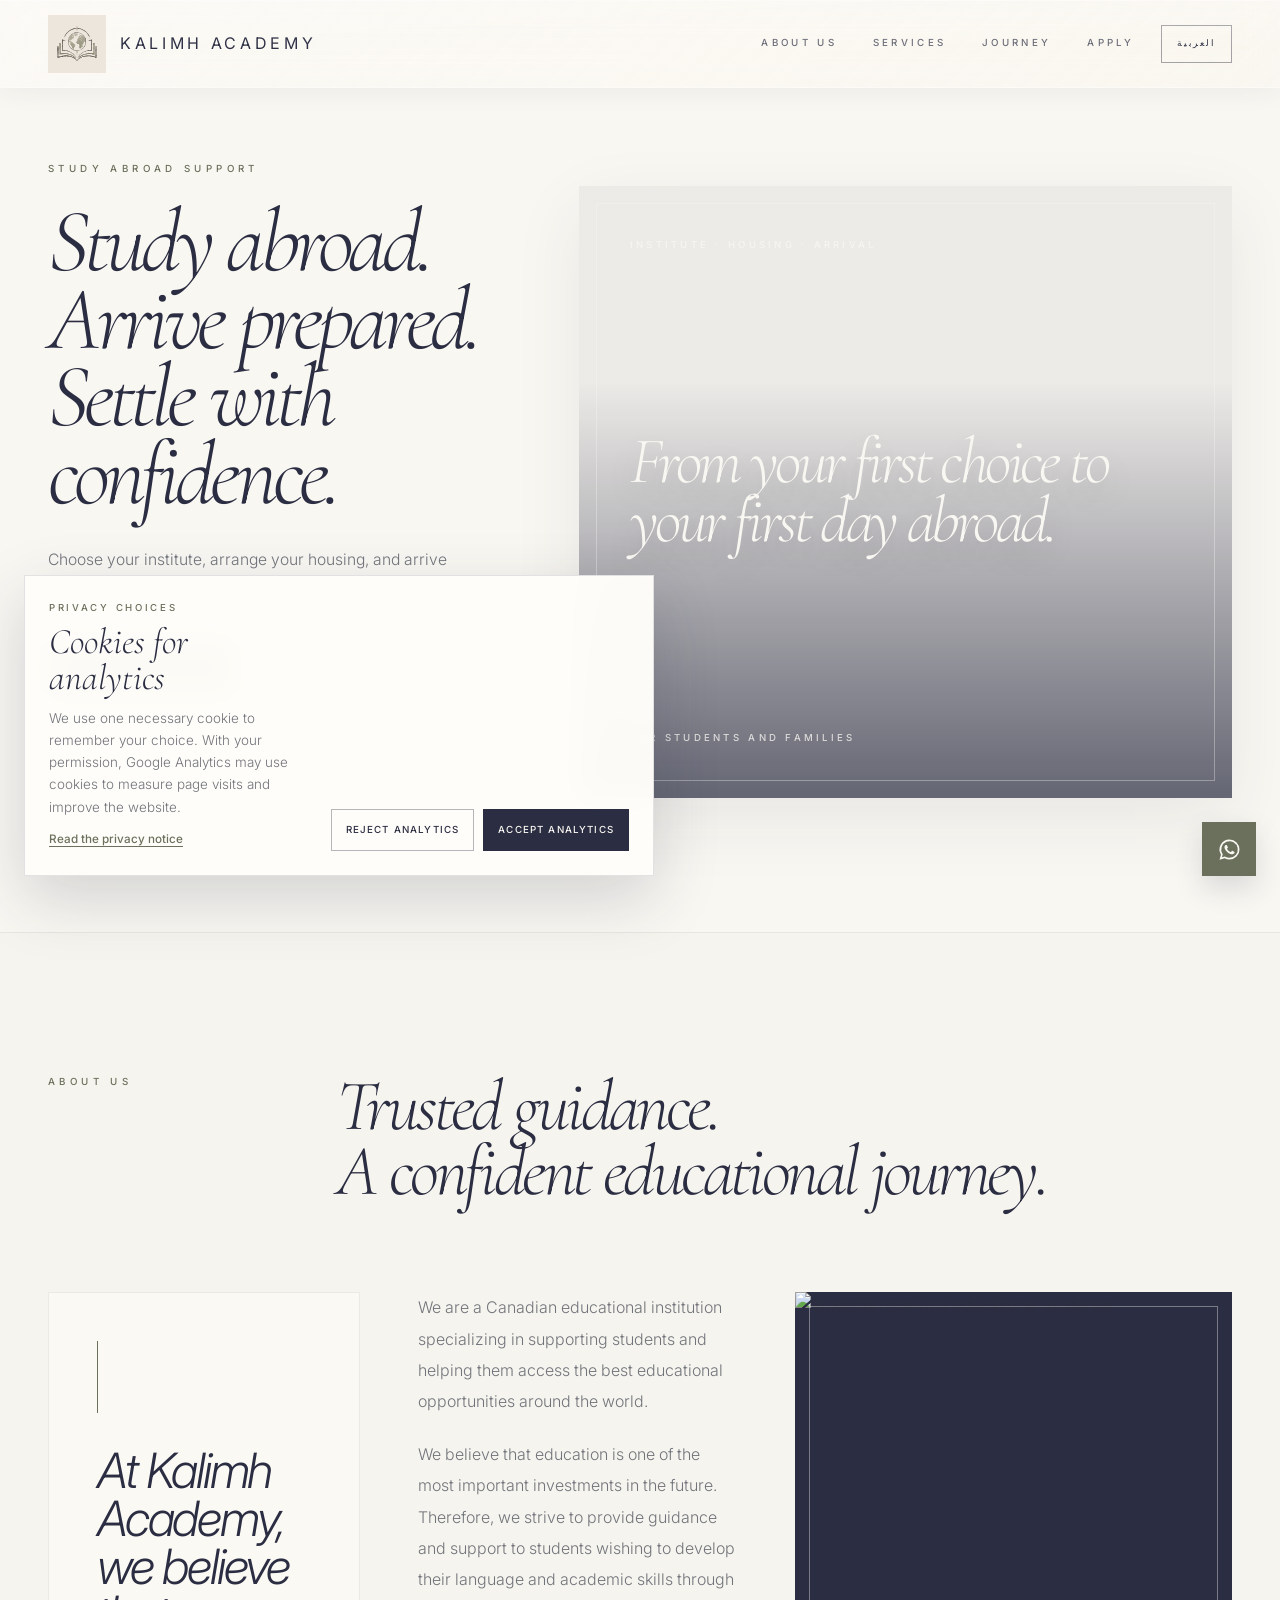
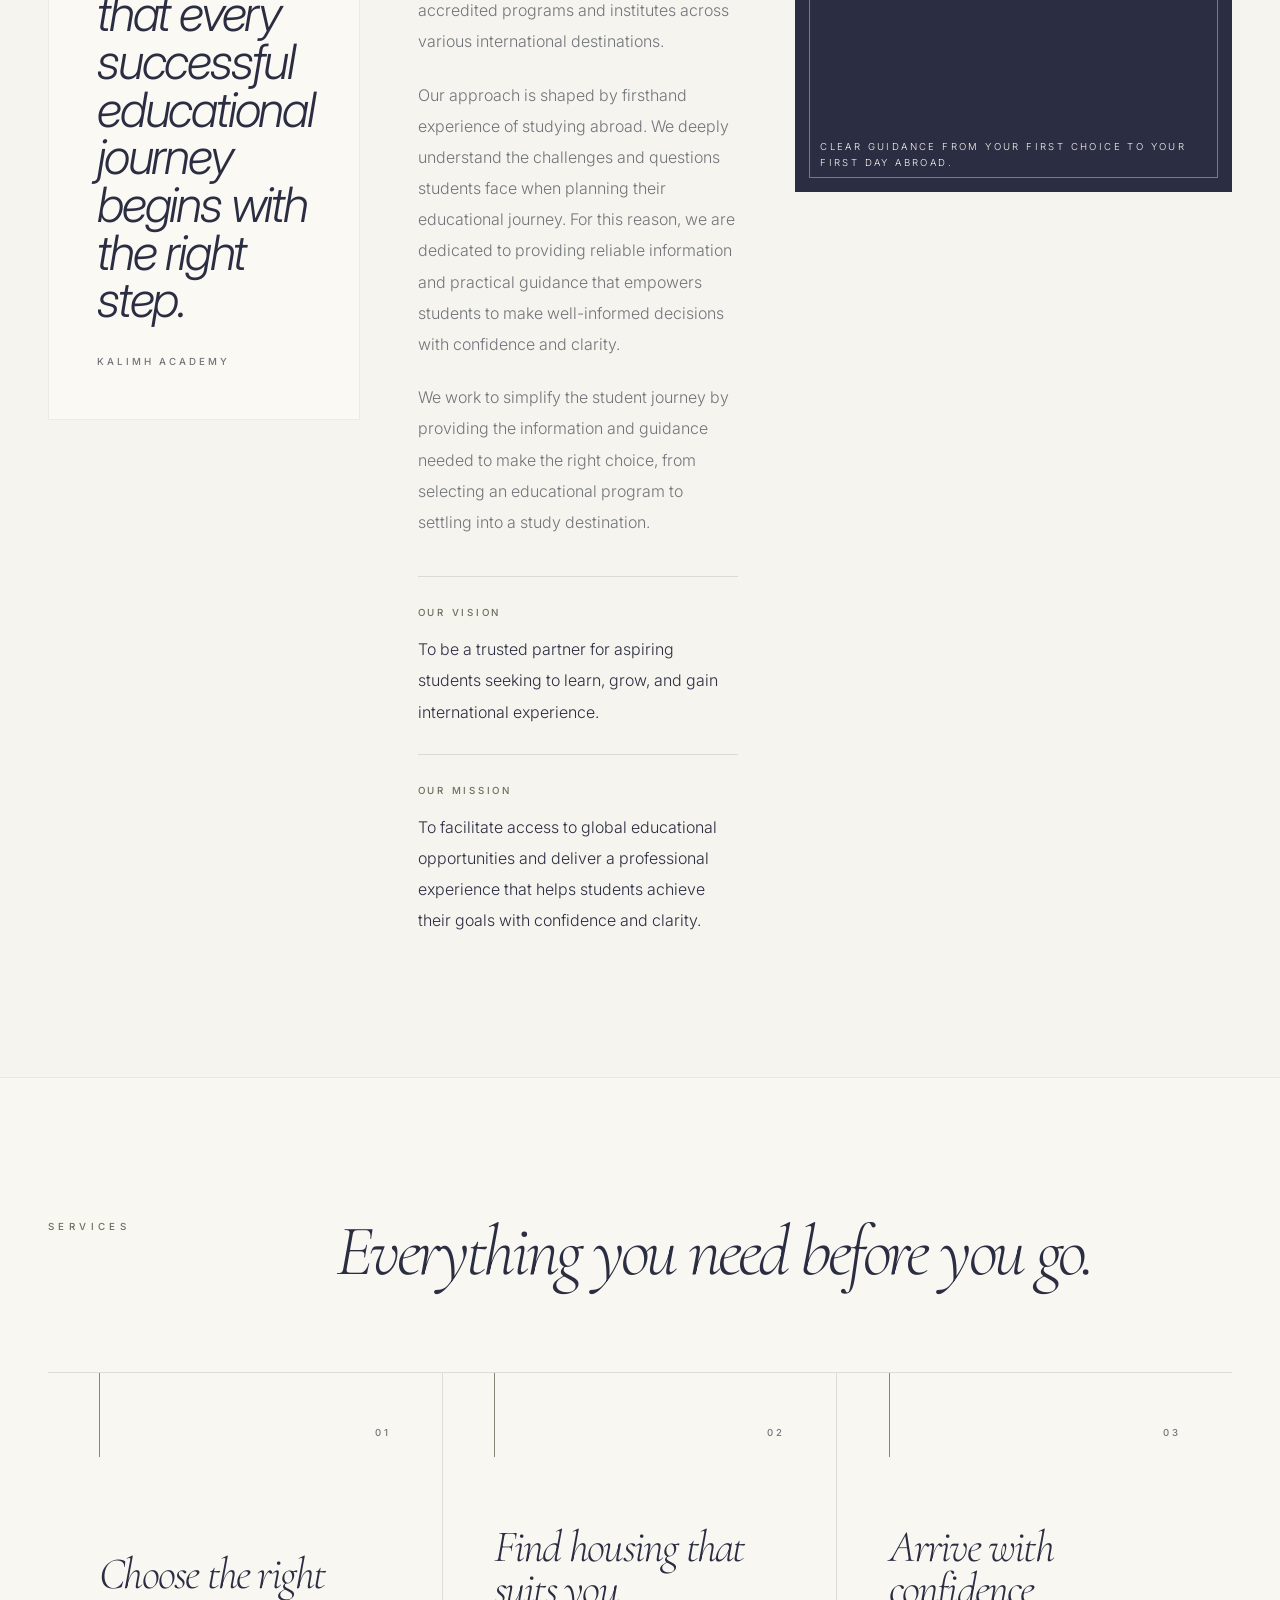
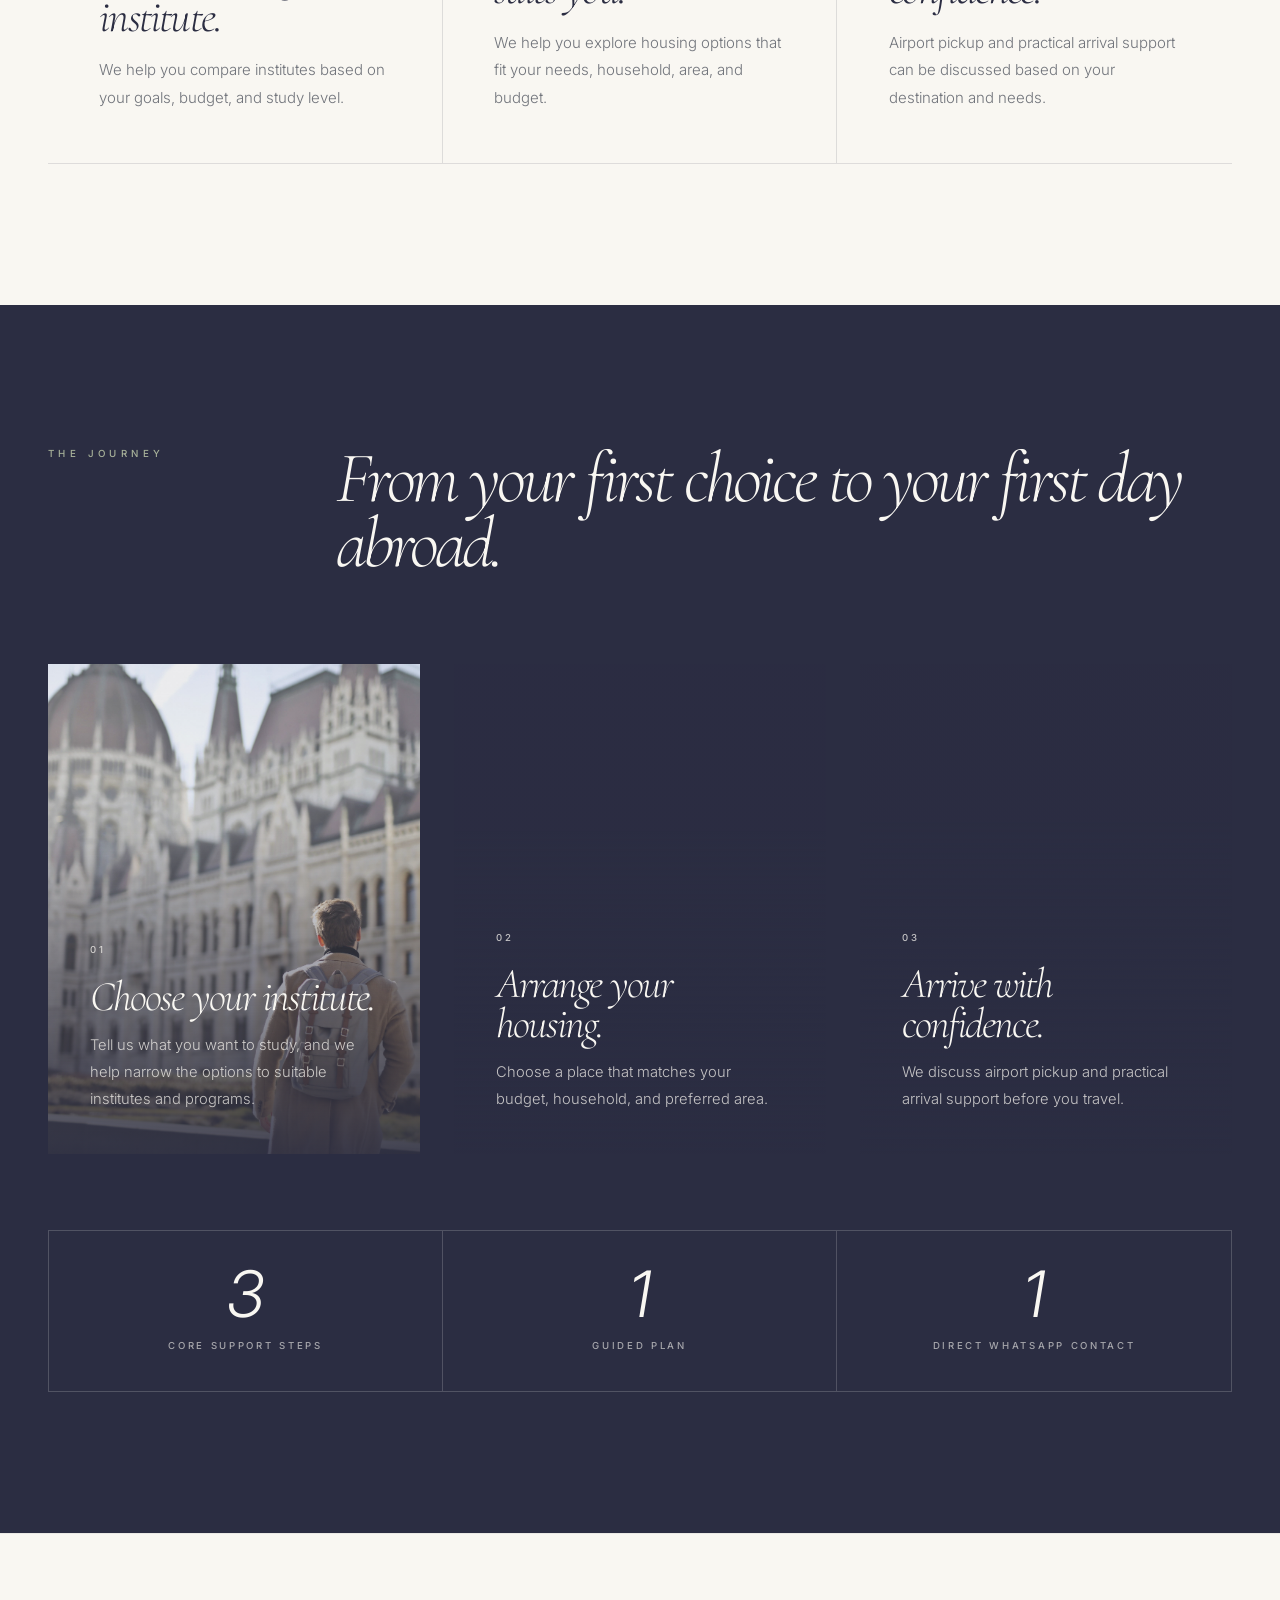
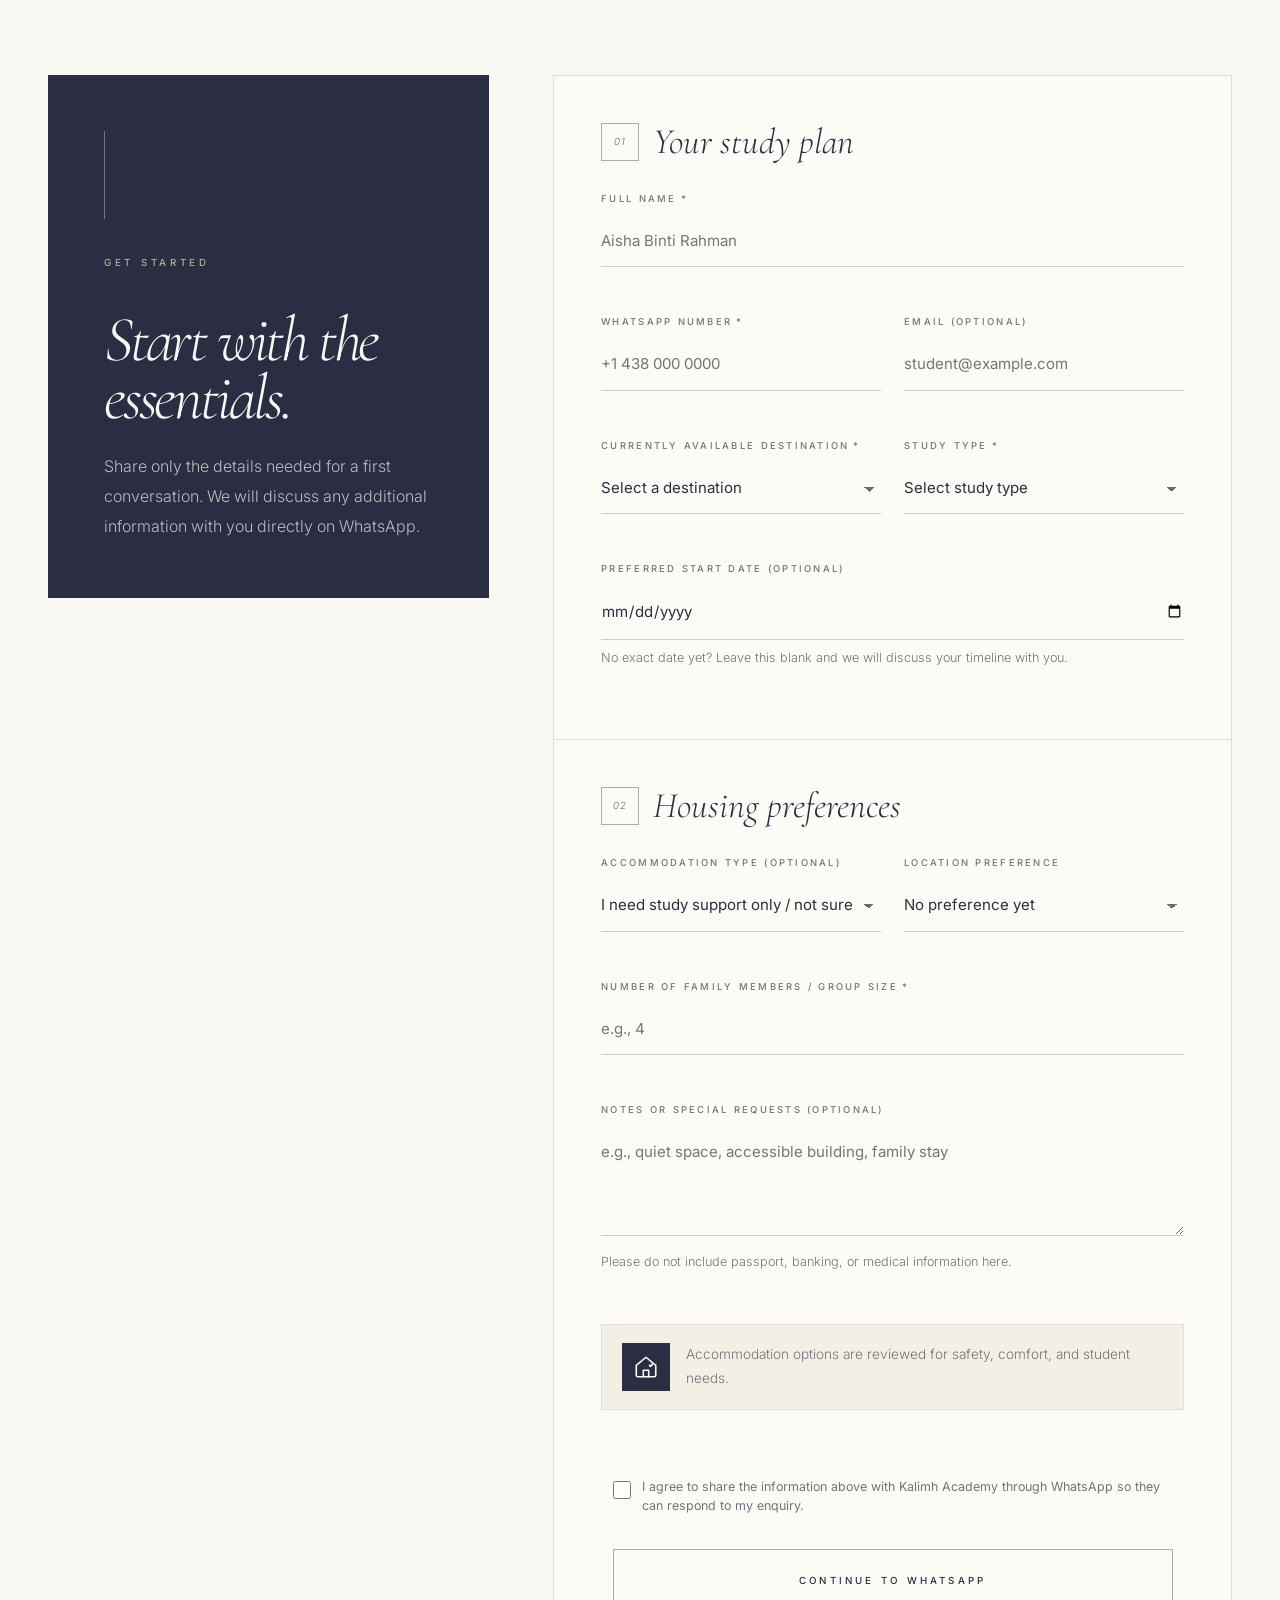
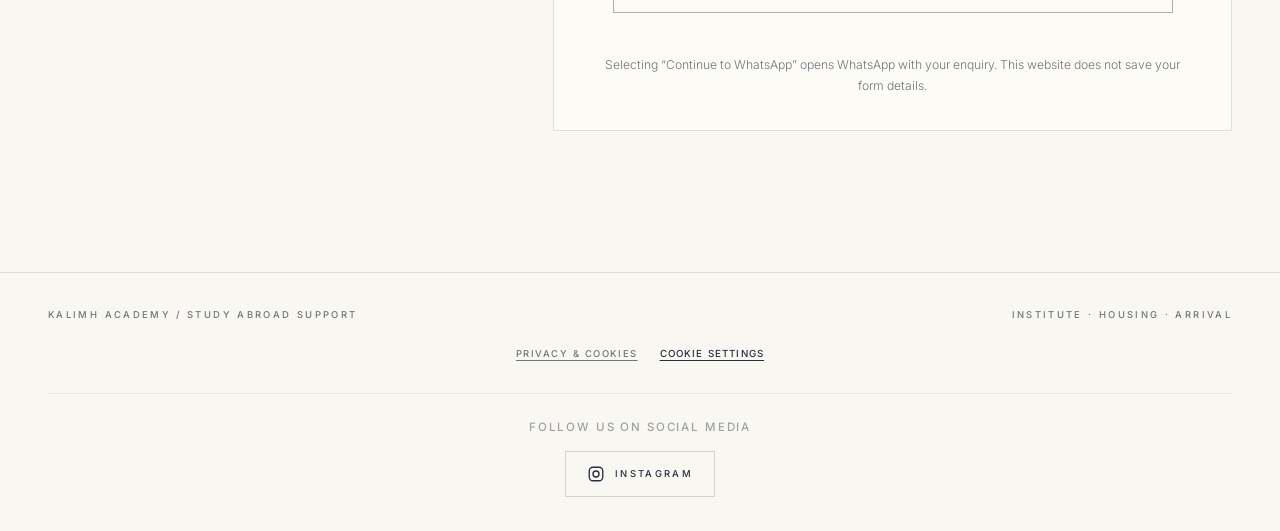
==== commit 187898c8: "Refactor destination selection options in index.html" ====
--- a/index.html
+++ b/index.html
@@ -301,16 +301,57 @@
             </div>
             <div class="form-row">
               <div class="field">
-                <label class="required" for="destination" data-en="Currently available destination" data-ar="الوجهة المتاحة حاليًا">Currently available destination</label>
-                <select id="destination" name="destination" required aria-describedby="destinationAvailability">
-                  <option value="malaysia" selected data-en="Malaysia" data-ar="ماليزيا">Malaysia</option>
-                  <option value="capetown" selected data-en="Cape Town" data-ar="كيب تاون">Cape Town</option>
-                  <option value="canada" disabled data-en="Canada — coming soon" data-ar="كندا — قريبًا">Canada — coming soon</option>
-                  <option value="uk" disabled data-en="United Kingdom — coming soon" data-ar="المملكة المتحدة — قريبًا">United Kingdom — coming soon</option>
-                  <option value="us" disabled data-en="USA — coming soon" data-ar="أمريكا — قريبًا">USA — coming soon</option>
-                  <option value="other" disabled data-en="Other destinations — coming soon" data-ar="وجهات أخرى — قريبًا">Other destinations — coming soon</option>
-                </select>
-                <div class="field-error" id="destinationError" aria-live="polite"></div>
+                <label class="required" for="destination"
+  data-en="Currently available destination"
+  data-ar="الوجهة المتاحة حاليًا">
+  Currently available destination
+</label>
+
+<select id="destination" name="destination" required>
+  <option value="" selected disabled
+    data-en="Select a destination"
+    data-ar="اختر الوجهة">
+    Select a destination
+  </option>
+
+  <option value="malaysia"
+    data-en="Malaysia"
+    data-ar="ماليزيا">
+    Malaysia
+  </option>
+
+  <option value="capetown"
+    data-en="Cape Town"
+    data-ar="كيب تاون">
+    Cape Town
+  </option>
+
+  <option value="canada" disabled
+    data-en="Canada — coming soon"
+    data-ar="كندا — قريبًا">
+    Canada — coming soon
+  </option>
+
+  <option value="uk" disabled
+    data-en="United Kingdom — coming soon"
+    data-ar="المملكة المتحدة — قريبًا">
+    United Kingdom — coming soon
+  </option>
+
+  <option value="us" disabled
+    data-en="USA — coming soon"
+    data-ar="الولايات المتحدة — قريبًا">
+    USA — coming soon
+  </option>
+
+  <option value="other" disabled
+    data-en="Other destinations — coming soon"
+    data-ar="وجهات أخرى — قريبًا">
+    Other destinations — coming soon
+  </option>
+</select>
+
+<div class="field-error" id="destinationError" aria-live="polite"></div>
               </div>
               <div class="field">
                 <label class="required" for="studyGoal" data-en="Study type" data-ar="نوع الدراسة">Study type</label>
--- a/css/main.css
+++ b/css/main.css
@@ -936,3 +936,81 @@
     top: auto;
   }
 }
+/* About us — final refinement */
+html[lang="ar"] #about .about-copy {
+  color: #5e626b;
+  font-size: 1.07rem;
+  line-height: 2.05;
+}
+
+html[lang="ar"] #about .about-copy > p + p {
+  margin-top: 22px;
+}
+
+html[lang="ar"] #about .about-lead {
+  color: var(--charcoal);
+  font-size: 1.22rem;
+  font-weight: 500;
+  line-height: 1.85;
+}
+
+html[lang="ar"] #about .pullquote {
+  min-height: 470px;
+  background: rgba(255, 253, 249, 0.76);
+}
+
+html[lang="ar"] #about .pullquote p {
+  margin-top: 30px;
+  font-size: clamp(2.55rem, 3.25vw, 3.65rem);
+  font-weight: 500;
+  line-height: 1.13;
+}
+
+html[lang="ar"] #about .pullquote span {
+  color: var(--moss);
+  font-size: 0.9rem;
+  font-weight: 500;
+}
+
+html[lang="ar"] #about .about-statements {
+  margin-top: 42px;
+}
+
+html[lang="ar"] #about .about-statement {
+  padding-top: 24px;
+}
+
+html[lang="ar"] #about .about-statement > span {
+  color: var(--moss);
+  font-size: 0.92rem;
+  font-weight: 500;
+}
+
+html[lang="ar"] #about .about-statement p {
+  margin-top: 9px;
+  color: var(--charcoal);
+  font-size: 1rem;
+  line-height: 1.85;
+}
+
+#about .about-visual,
+#about .about-visual img {
+  min-height: 500px;
+}
+
+html[lang="ar"] #about .about-visual figcaption {
+  padding: 52px 28px 24px;
+  font-size: 0.95rem;
+  line-height: 1.55;
+}
+
+@media (max-width: 820px) {
+  #about .about-visual,
+  #about .about-visual img {
+    min-height: 380px;
+  }
+
+  html[lang="ar"] #about .pullquote {
+    min-height: 350px;
+  }
+}
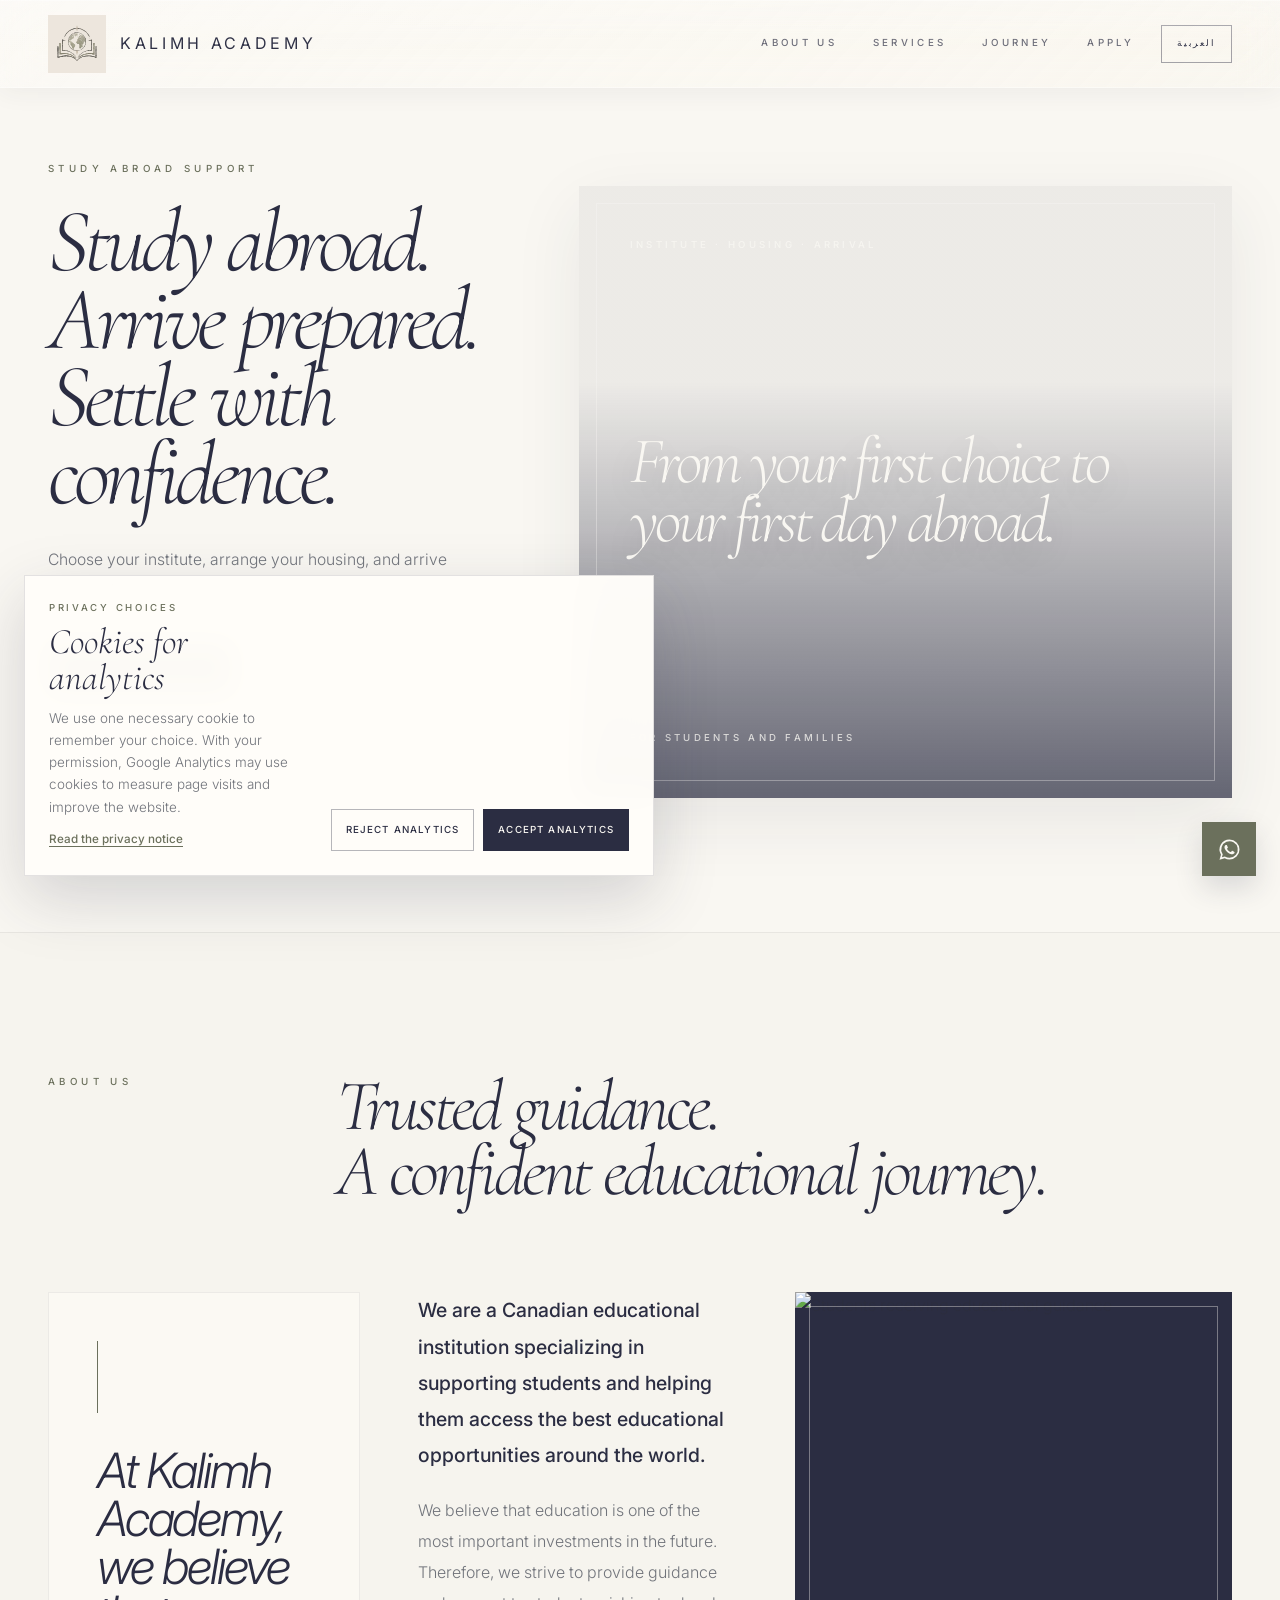
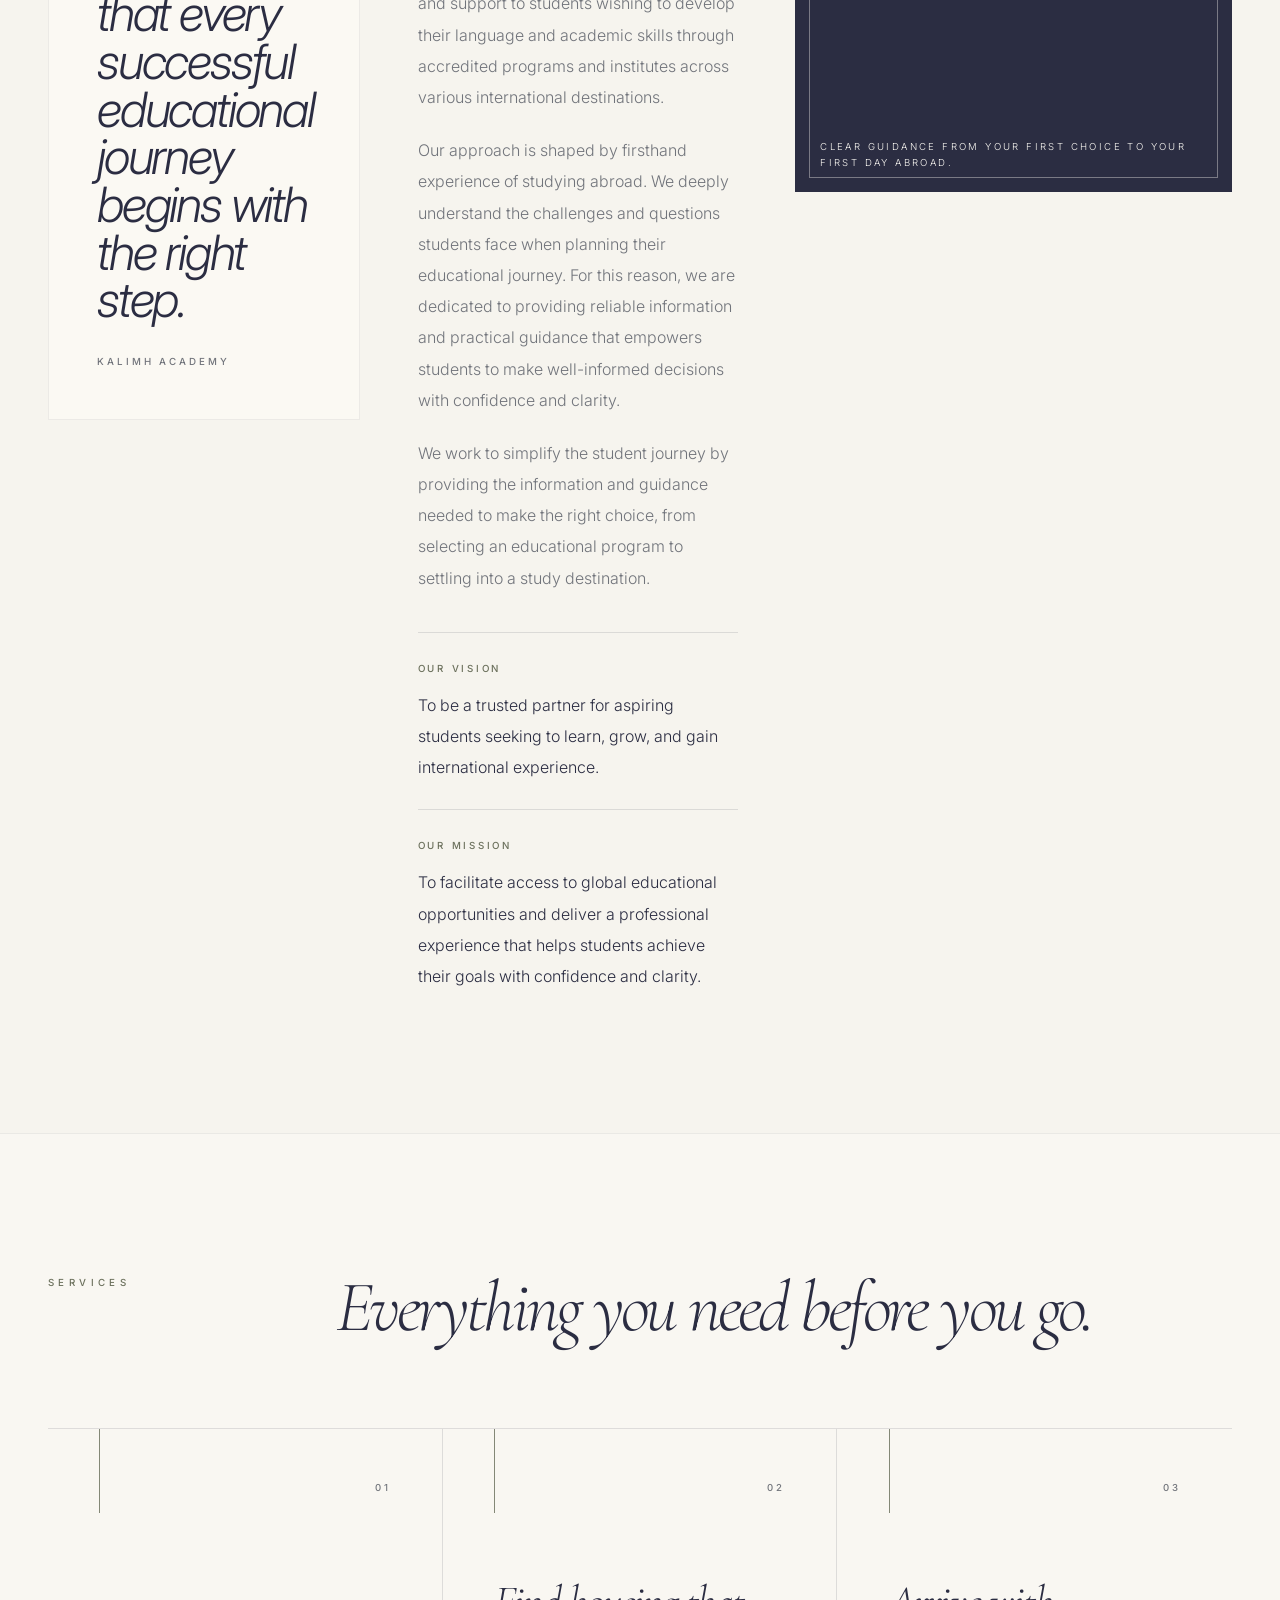
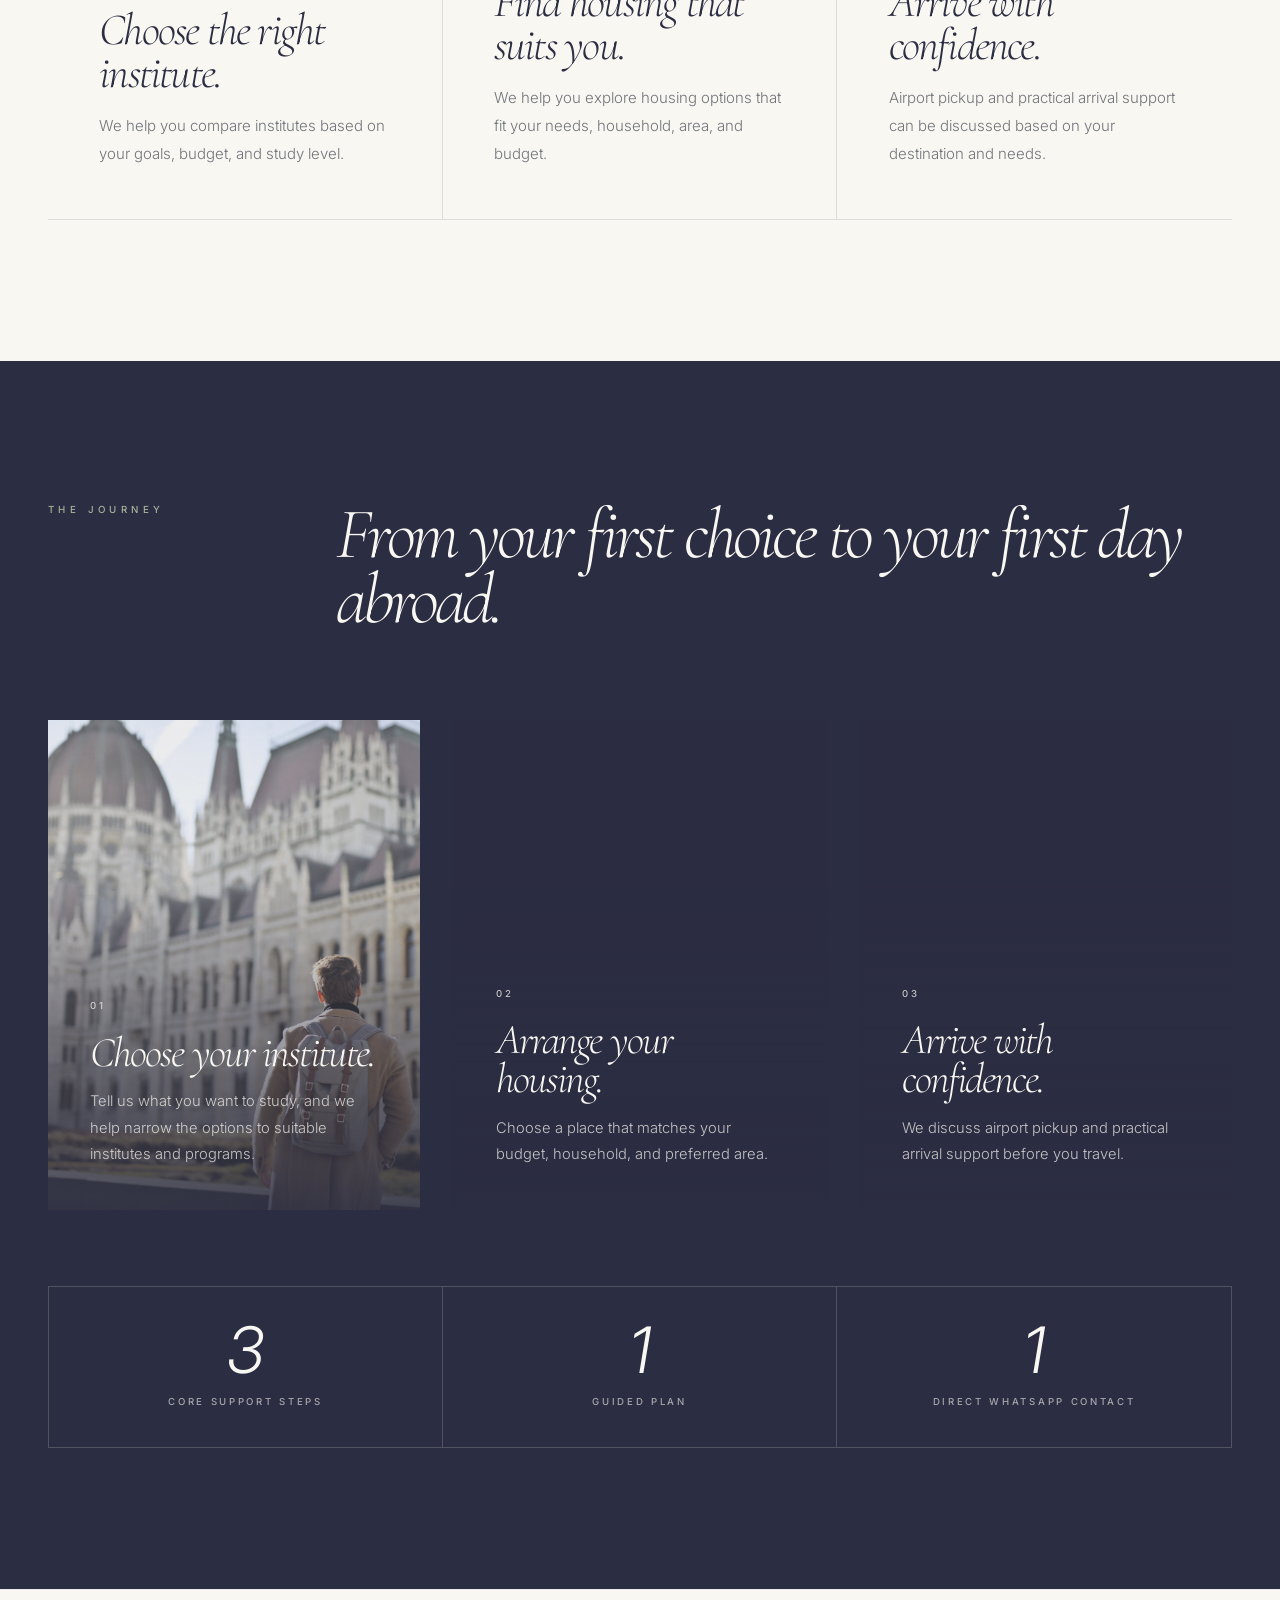
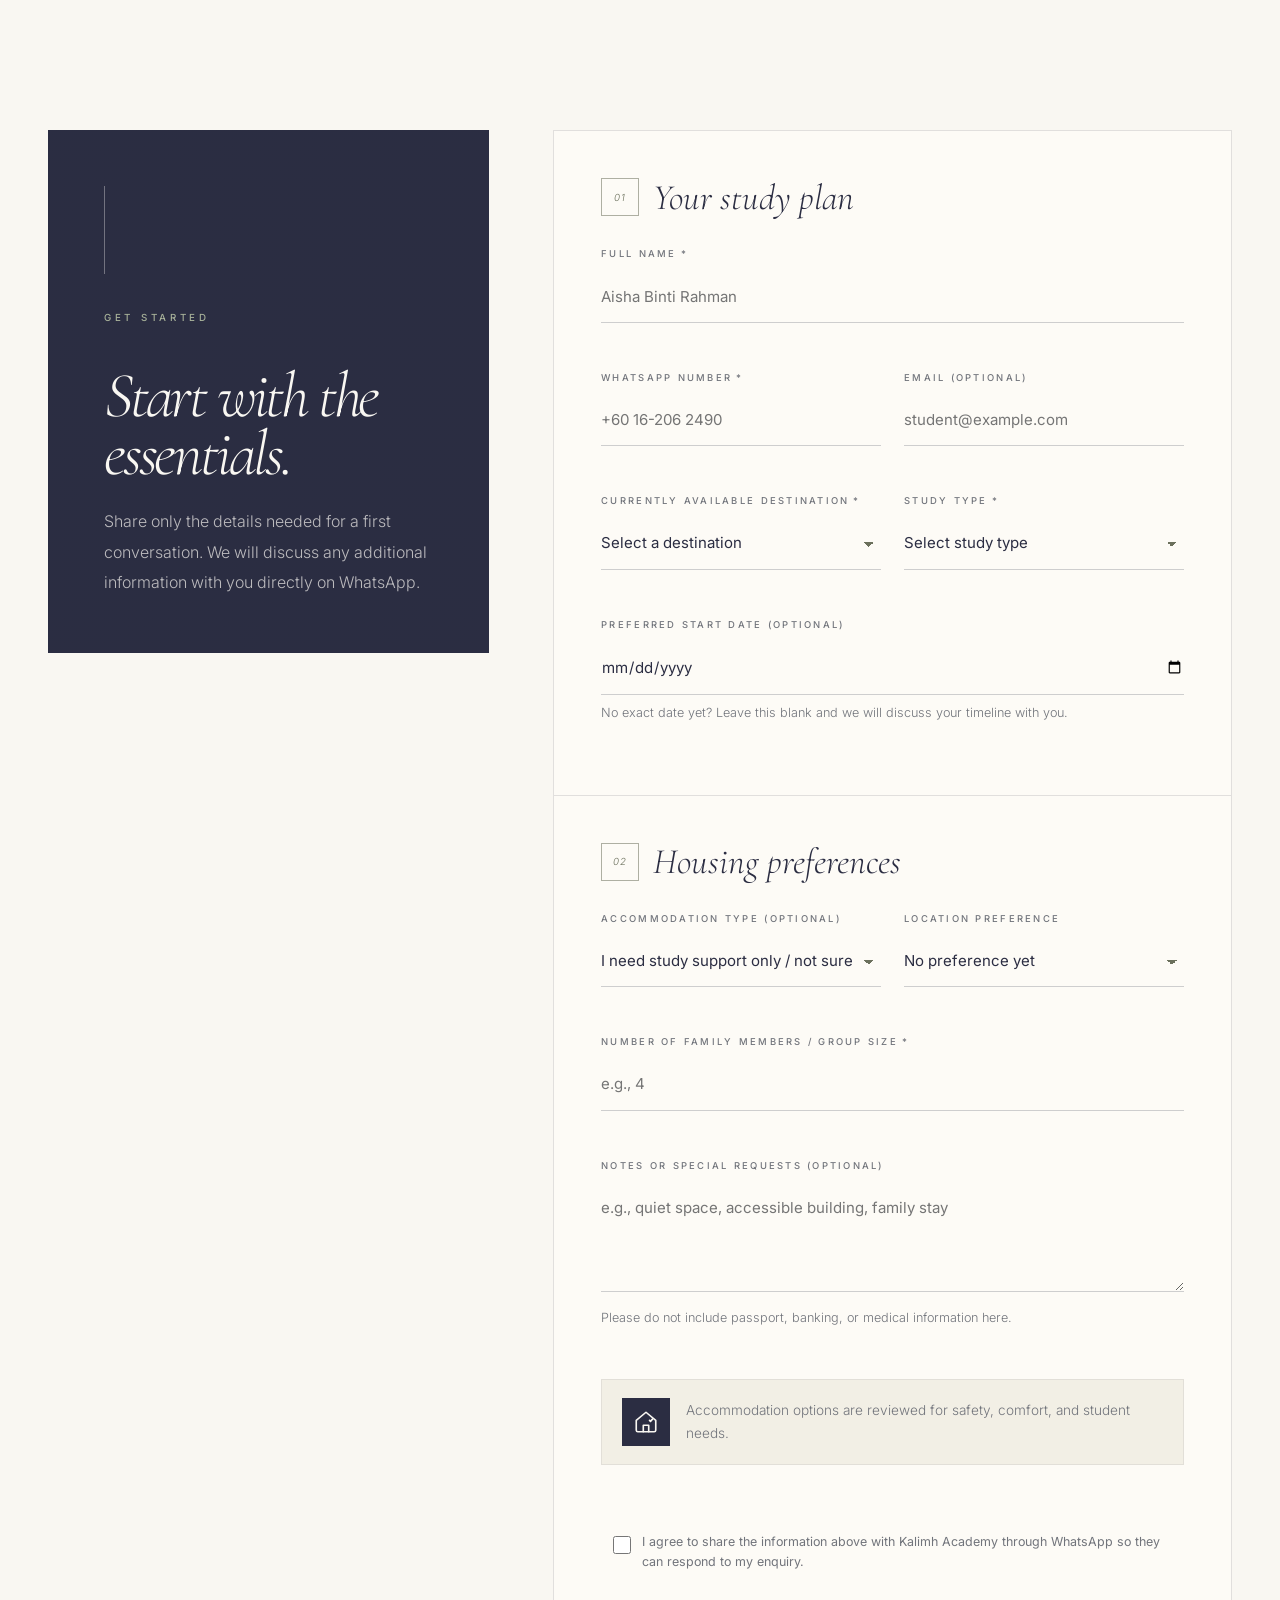
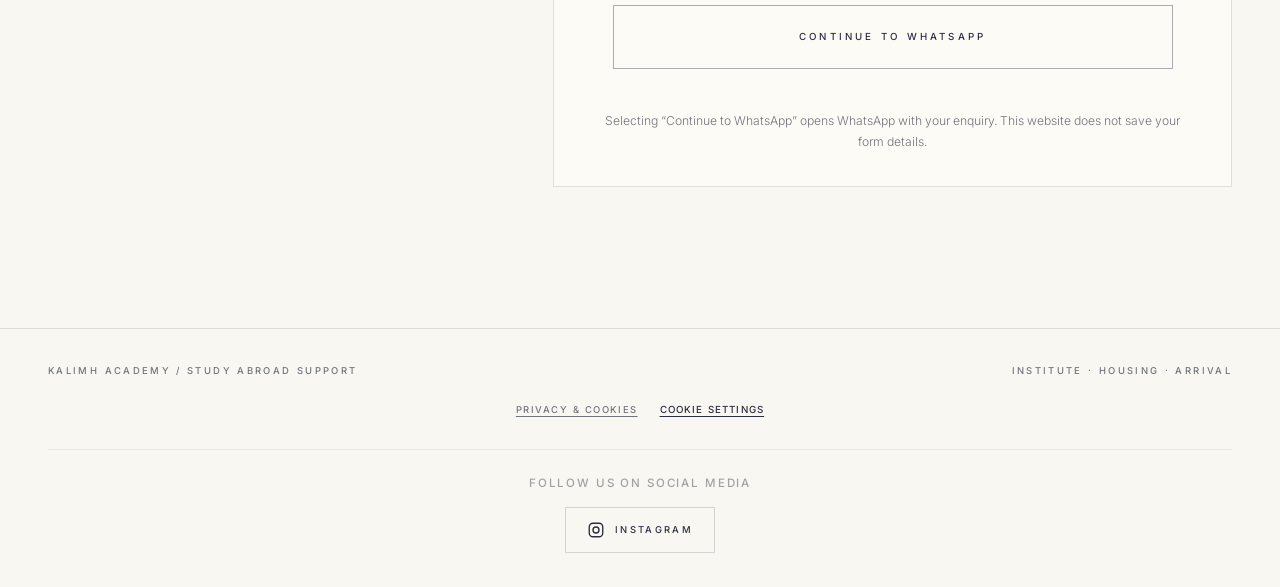
==== commit bd389d95: "Update WhatsApp contact number and placeholder" ====
--- a/index.html
+++ b/index.html
@@ -197,12 +197,12 @@
       </div>
 
       <figure class="about-visual reveal">
-        <img
-           src="https://unsplash.com/photos/MChSQHxGZrQ/download?force=true"
-           alt="Students receiving educational guidance"
-           loading="lazy"
-           decoding="async"
-        >
+     <img
+  src="assets/images/about-guidance.webp"
+  alt="Students receiving educational guidance"
+  loading="eager"
+  decoding="async"
+>
         <figcaption>
           Clear guidance from your first choice to your first day abroad.
         </figcaption>
@@ -290,7 +290,7 @@
             <div class="form-row">
               <div class="field">
                 <label class="required" for="phone" data-en="WhatsApp number" data-ar="رقم واتساب">WhatsApp number</label>
-                <input id="phone" name="phone" type="tel" required minlength="7" maxlength="30" inputmode="tel" autocomplete="tel" placeholder="+1 438 000 0000" data-placeholder-en="+1 438 000 0000" data-placeholder-ar="مثال: +1 438 000 0000">
+                <input id="phone" name="phone" type="tel" required minlength="7" maxlength="30" inputmode="tel" autocomplete="tel" placeholder="+60 16-206 2490" data-placeholder-en="+60 16-206 2490" data-placeholder-ar="مثال: +60 16-206 2490">
                 <div class="field-error" id="phoneError" aria-live="polite"></div>
               </div>
               <div class="field">
@@ -457,7 +457,7 @@
     </div>
   </footer>
 
-  <a class="whatsapp-float" id="whatsappFloat" href="https://wa.me/14387227303?text=Hello%20Kalimh%20Academy%2C%20I%20want%20to%20ask%20about%20ESL%20study%20and%20accommodation." target="_blank" rel="noopener noreferrer" data-analytics-event="contact" data-analytics-label="whatsapp_float" aria-label="Contact Kalimh Academy on WhatsApp" data-aria-en="Contact Kalimh Academy on WhatsApp" data-aria-ar="تواصل مع أكاديمية كلمة عبر واتساب">
+  <a class="whatsapp-float" id="whatsappFloat" href="https://wa.me/60162062490?text=Hello%20Kalimh%20Academy%2C%20I%20want%20to%20ask%20about%20ESL%20study%20and%20accommodation." target="_blank" rel="noopener noreferrer" data-analytics-event="contact" data-analytics-label="whatsapp_float" aria-label="Contact Kalimh Academy on WhatsApp" data-aria-en="Contact Kalimh Academy on WhatsApp" data-aria-ar="تواصل مع أكاديمية كلمة عبر واتساب">
     <span data-en="WhatsApp" data-ar="واتساب">WhatsApp</span>
     <svg viewBox="0 0 32 32" aria-hidden="true"><path d="M16.02 3.2A12.77 12.77 0 0 0 5.1 22.56L3.2 29l6.62-1.74a12.73 12.73 0 0 0 6.2 1.58h.01A12.82 12.82 0 0 0 28.8 16.03 12.8 12.8 0 0 0 16.02 3.2Zm0 23.45h-.01a10.57 10.57 0 0 1-5.39-1.47l-.39-.23-3.93 1.03 1.05-3.83-.25-.4a10.58 10.58 0 1 1 8.92 4.9Zm5.8-7.92c-.32-.16-1.88-.93-2.17-1.03-.29-.11-.5-.16-.71.16-.21.32-.82 1.03-1.01 1.24-.18.21-.37.24-.69.08-.32-.16-1.34-.49-2.55-1.57-.94-.84-1.58-1.88-1.77-2.2-.18-.32-.02-.49.14-.65.14-.14.32-.37.48-.56.16-.18.21-.32.32-.53.11-.21.05-.4-.03-.56-.08-.16-.71-1.71-.98-2.35-.26-.62-.52-.53-.71-.54h-.61c-.21 0-.56.08-.85.4-.29.32-1.11 1.08-1.11 2.64s1.14 3.06 1.3 3.27c.16.21 2.24 3.42 5.42 4.8.76.33 1.35.52 1.81.67.76.24 1.45.21 2 .13.61-.09 1.88-.77 2.15-1.51.26-.74.26-1.38.18-1.51-.08-.13-.29-.21-.61-.37Z"></path></svg>
   </a>
--- a/css/main.css
+++ b/css/main.css
@@ -882,7 +882,12 @@
   pointer-events: none;
   transition: opacity .26s ease, visibility .26s ease, transform .26s ease;
 }
-
+.about-lead {
+  color: var(--charcoal);
+  font-size: 1.22rem;
+  font-weight: 500;
+  line-height: 1.85;
+}
 .mobile-menu.is-open {
   opacity: 1;
   visibility: visible;
@@ -1014,3 +1019,4 @@
     min-height: 350px;
   }
 }
+
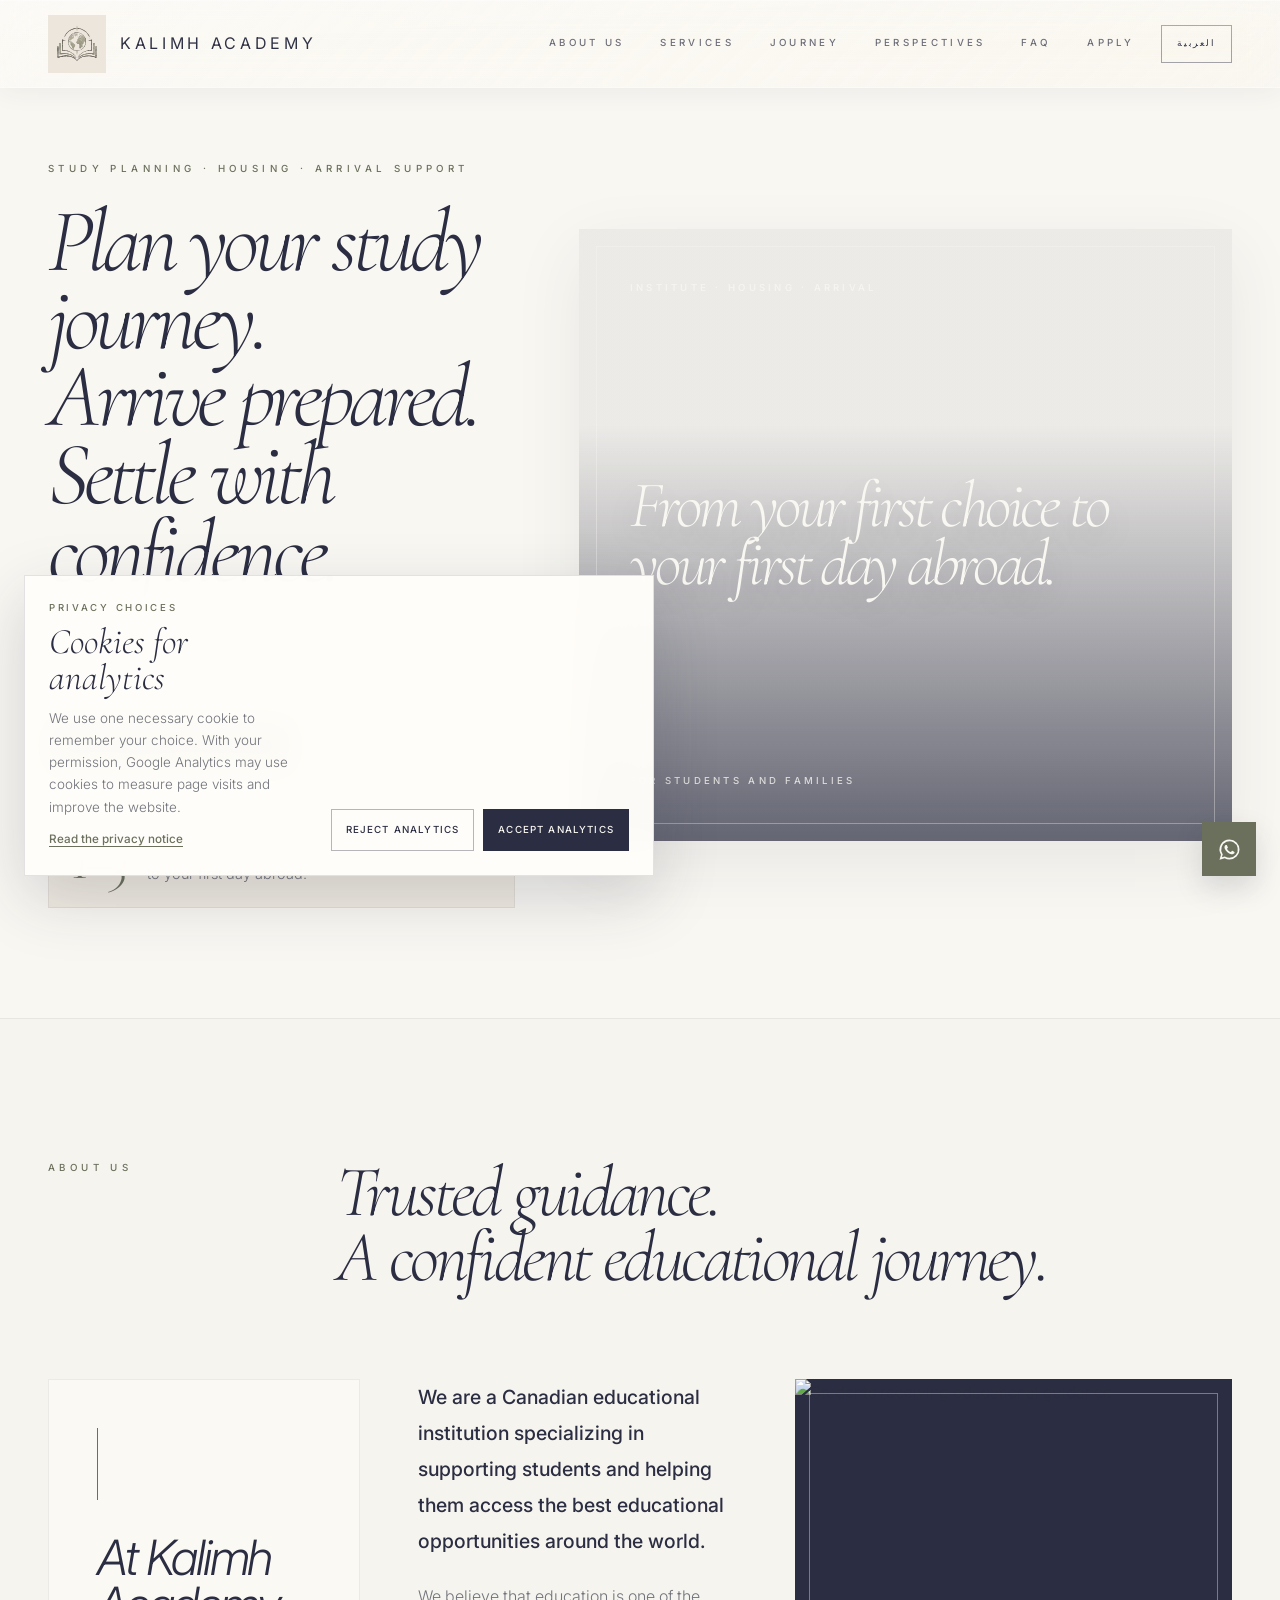
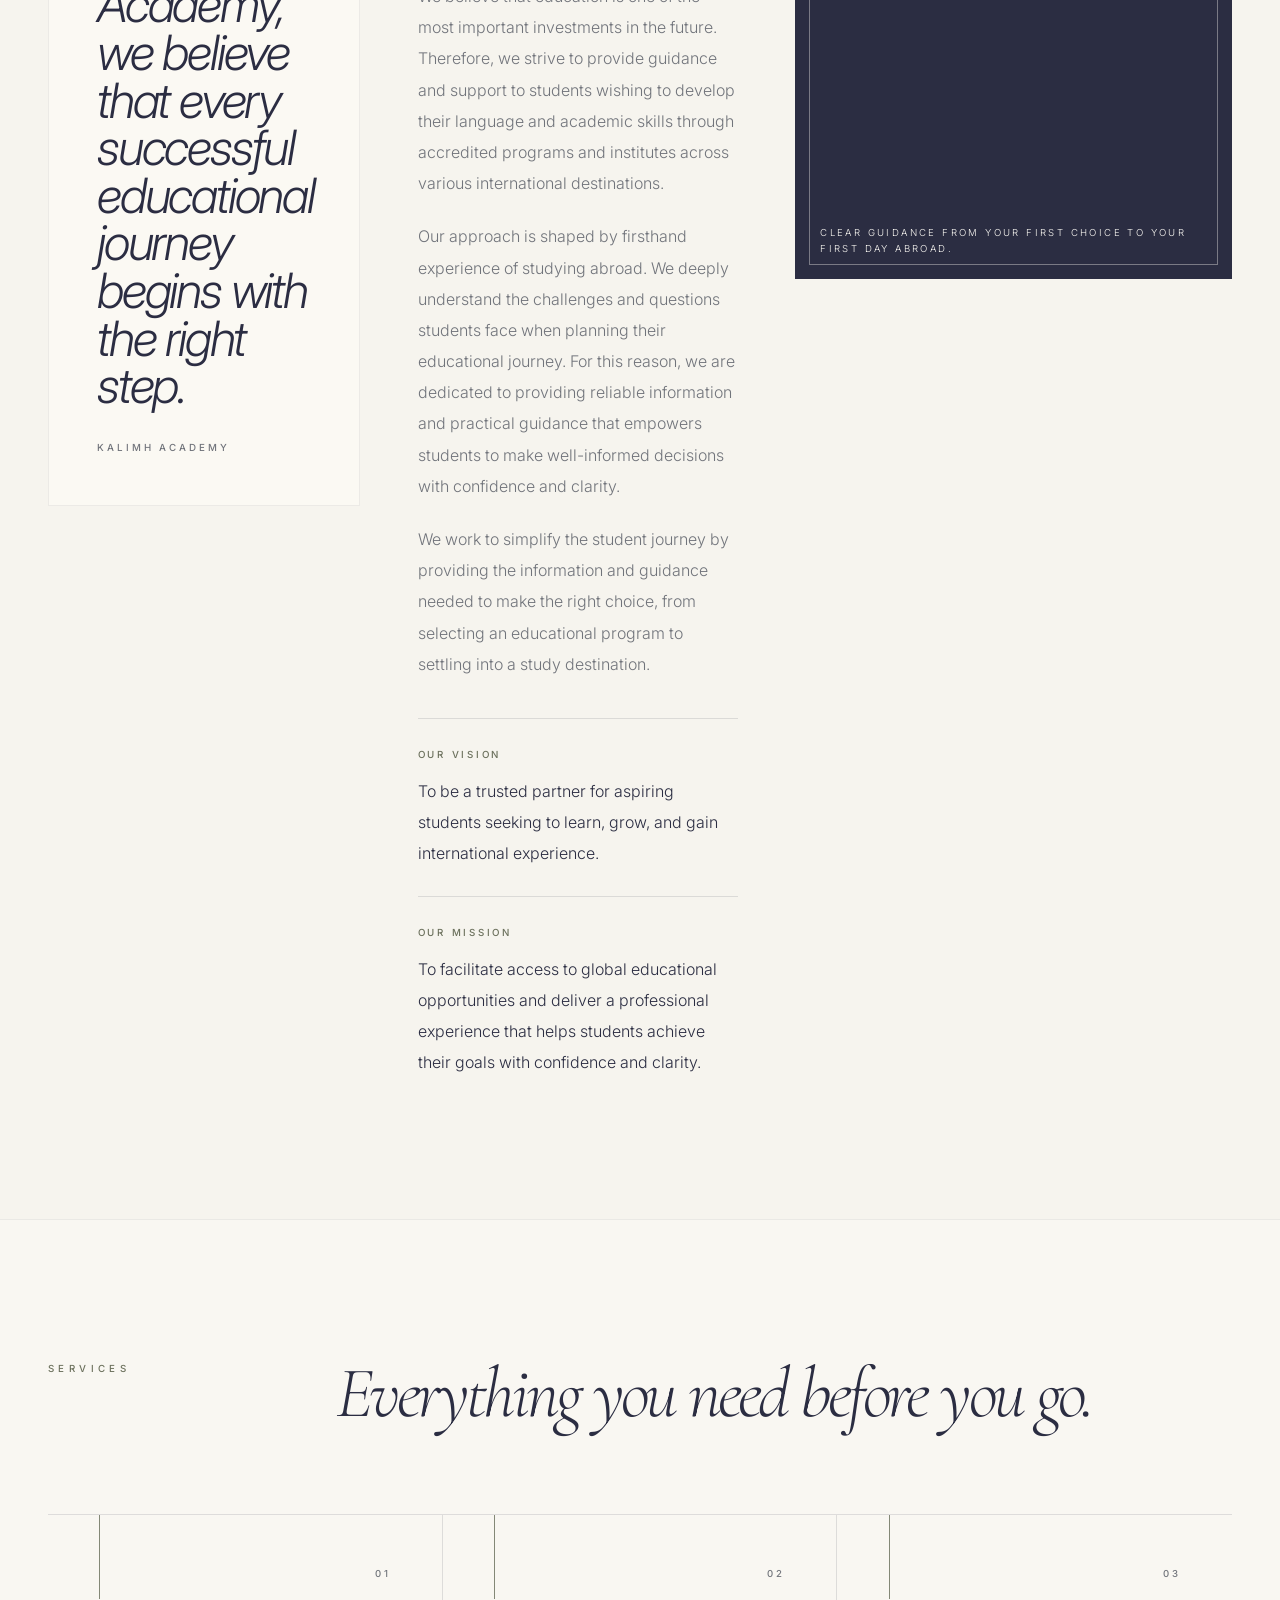
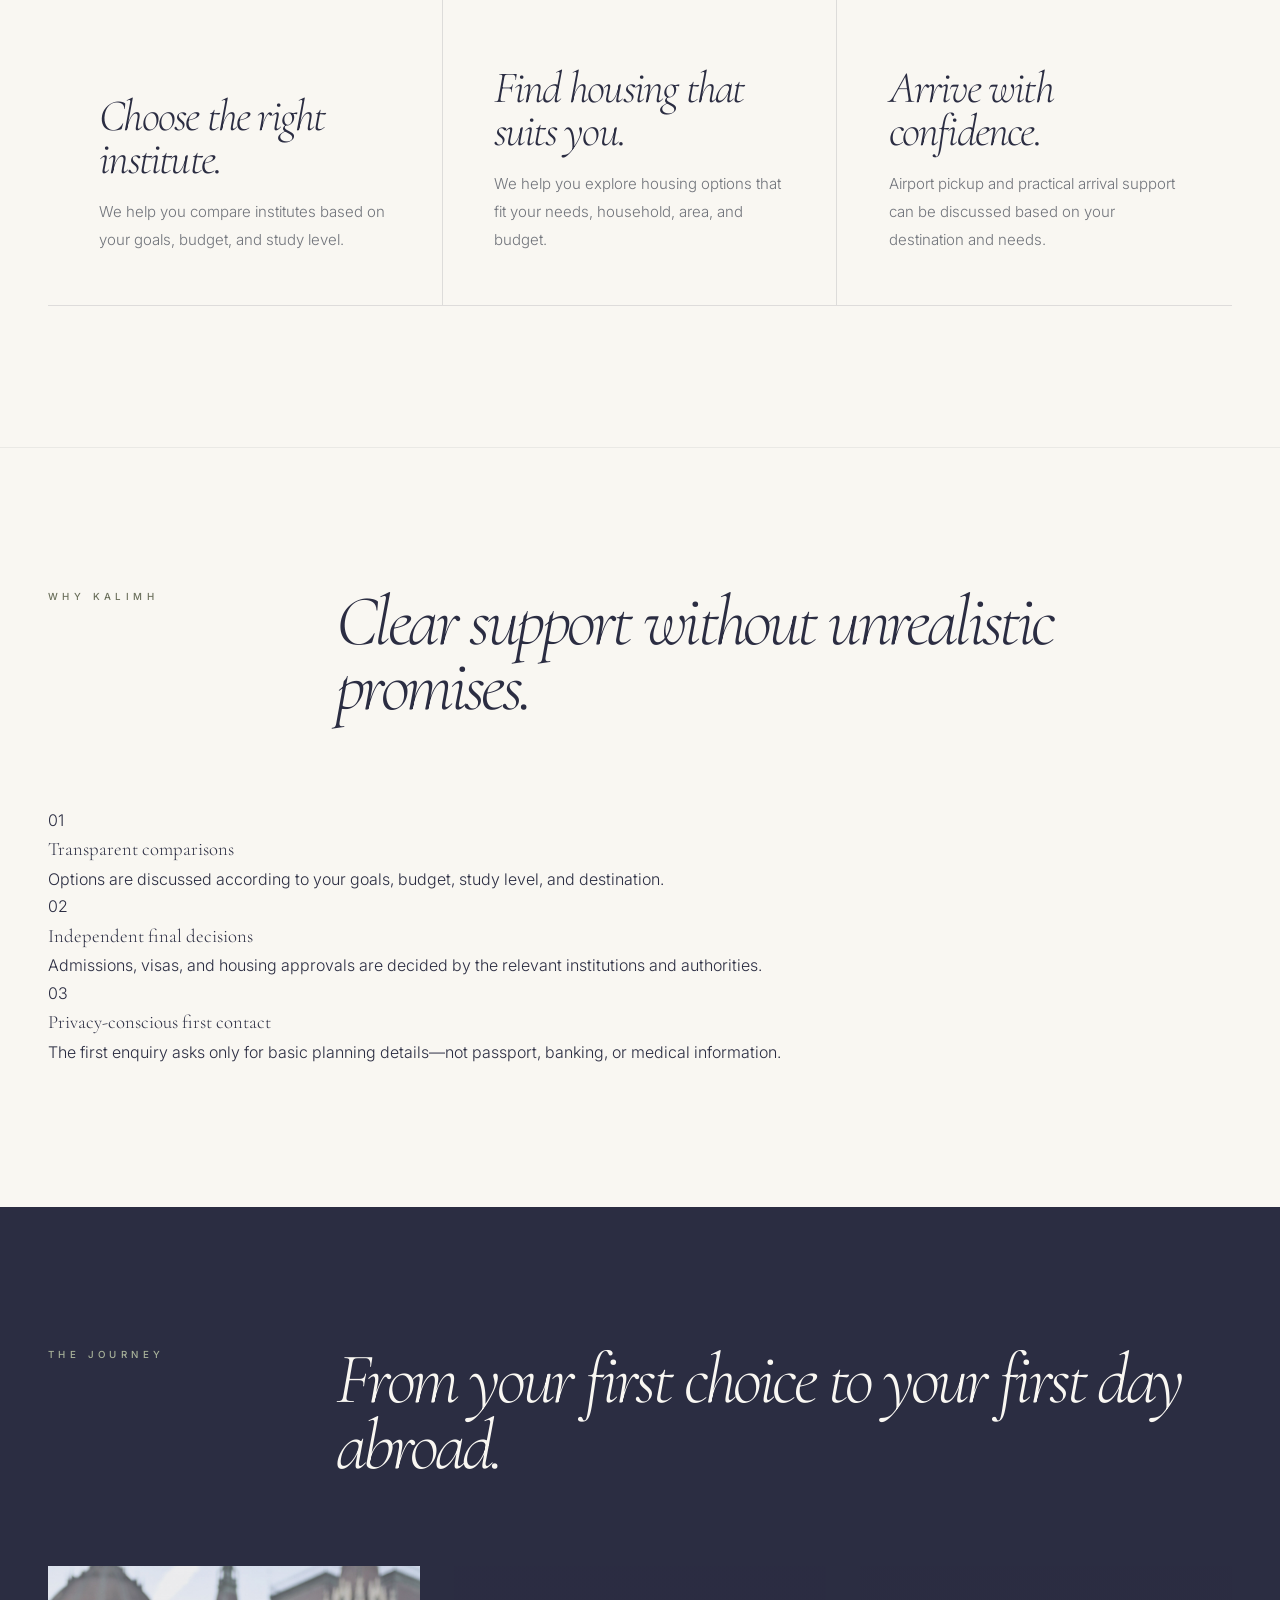
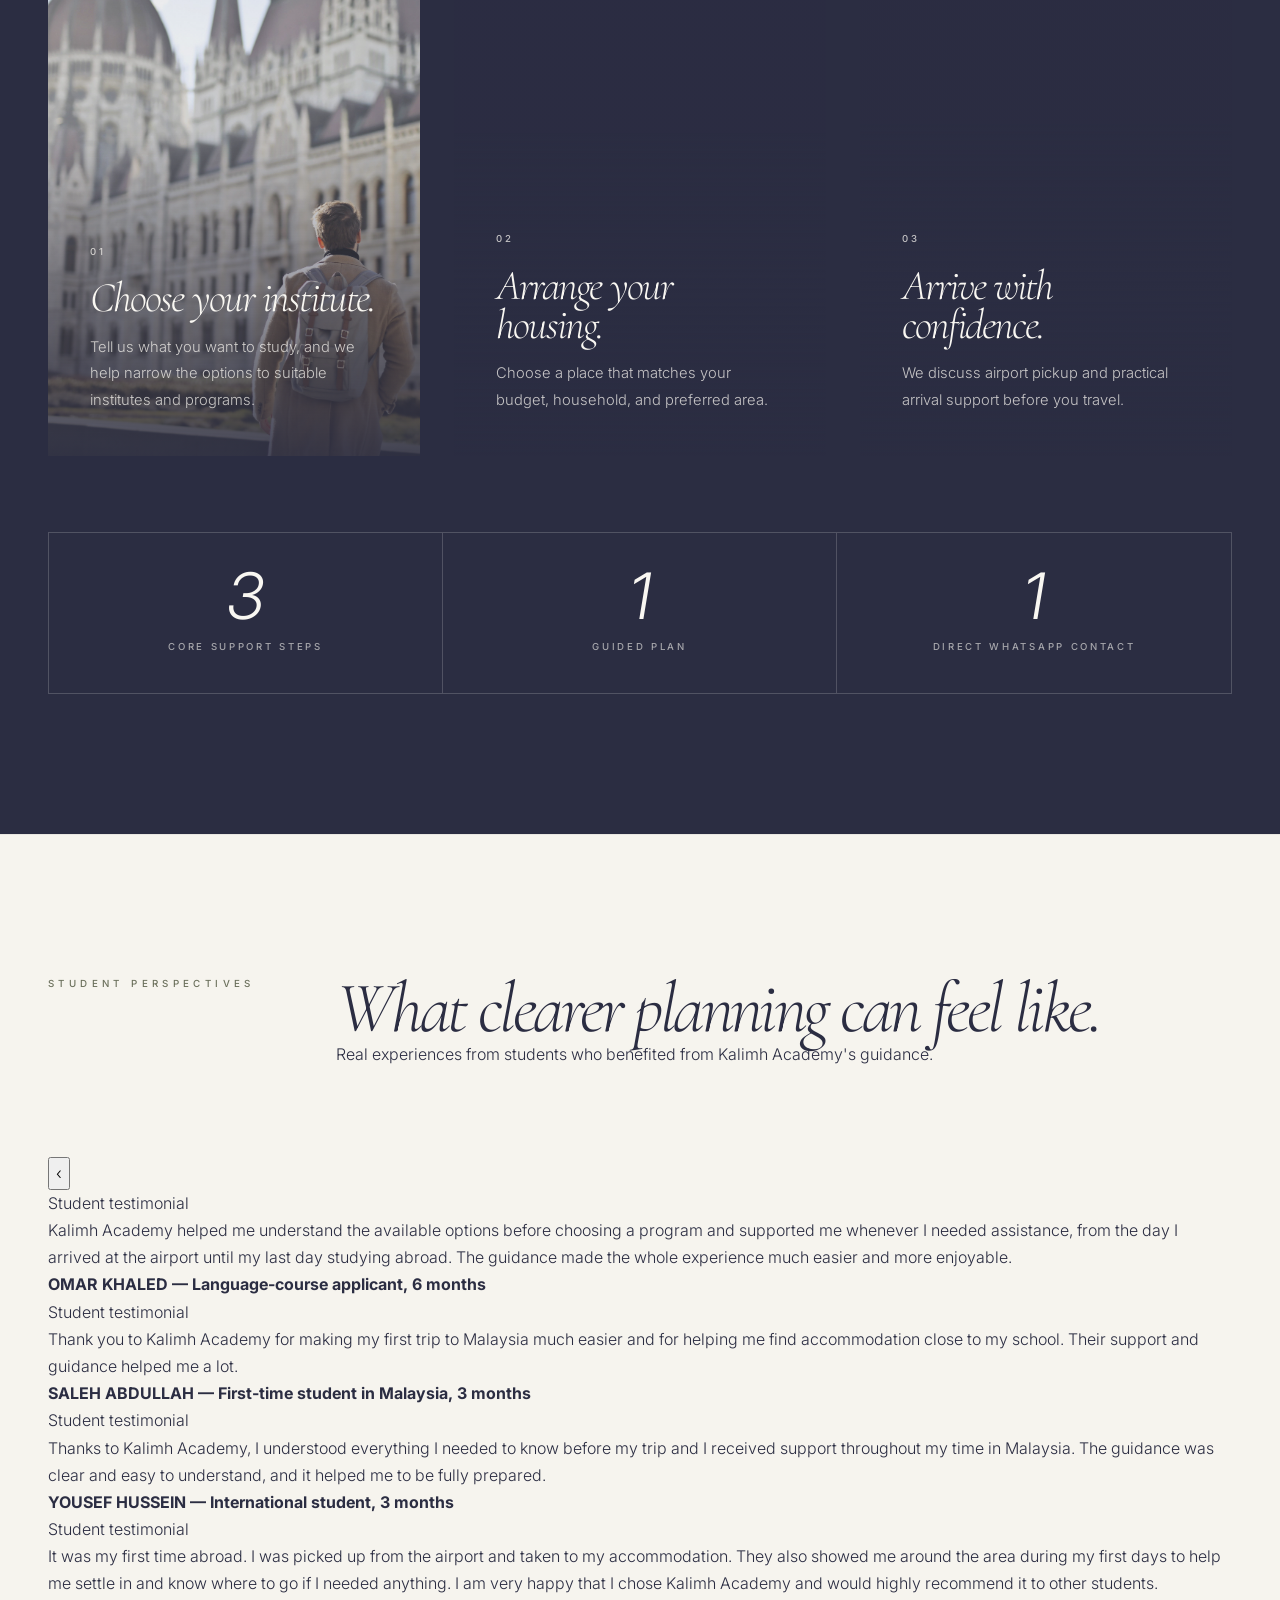
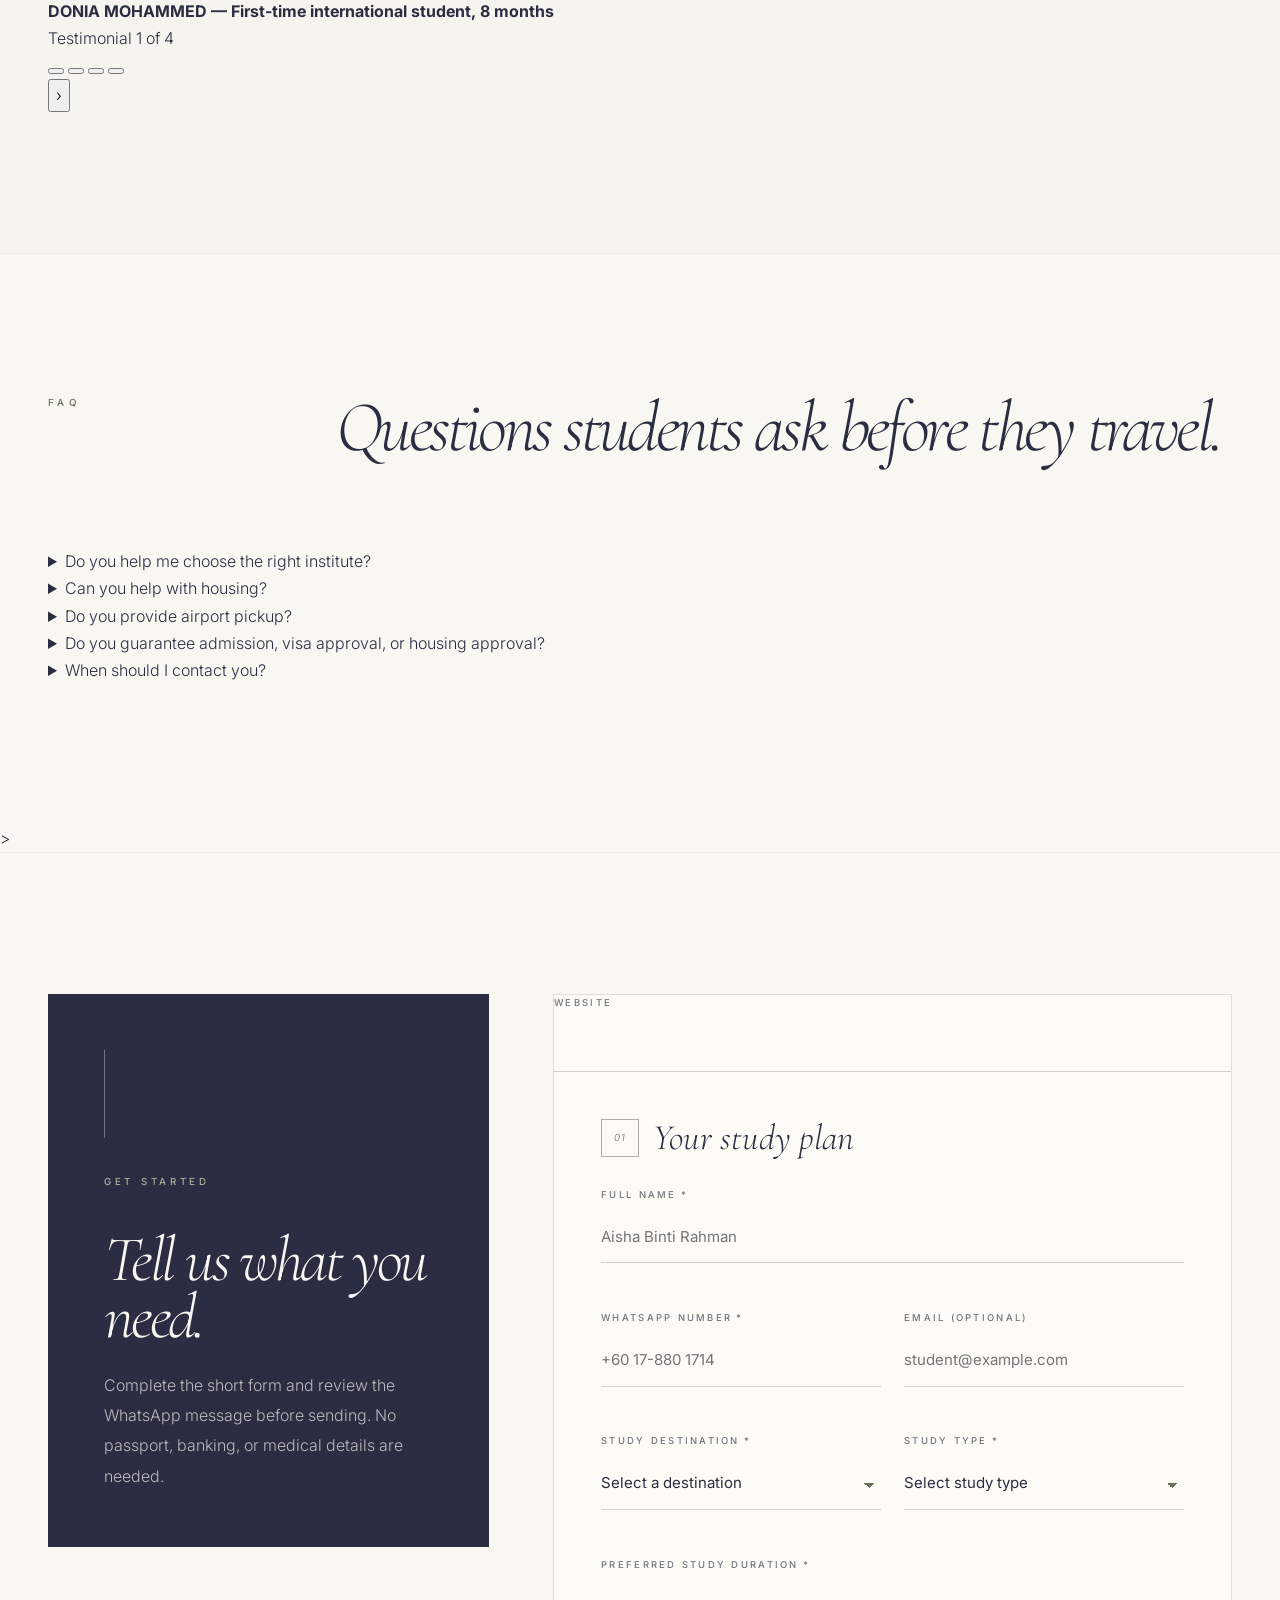
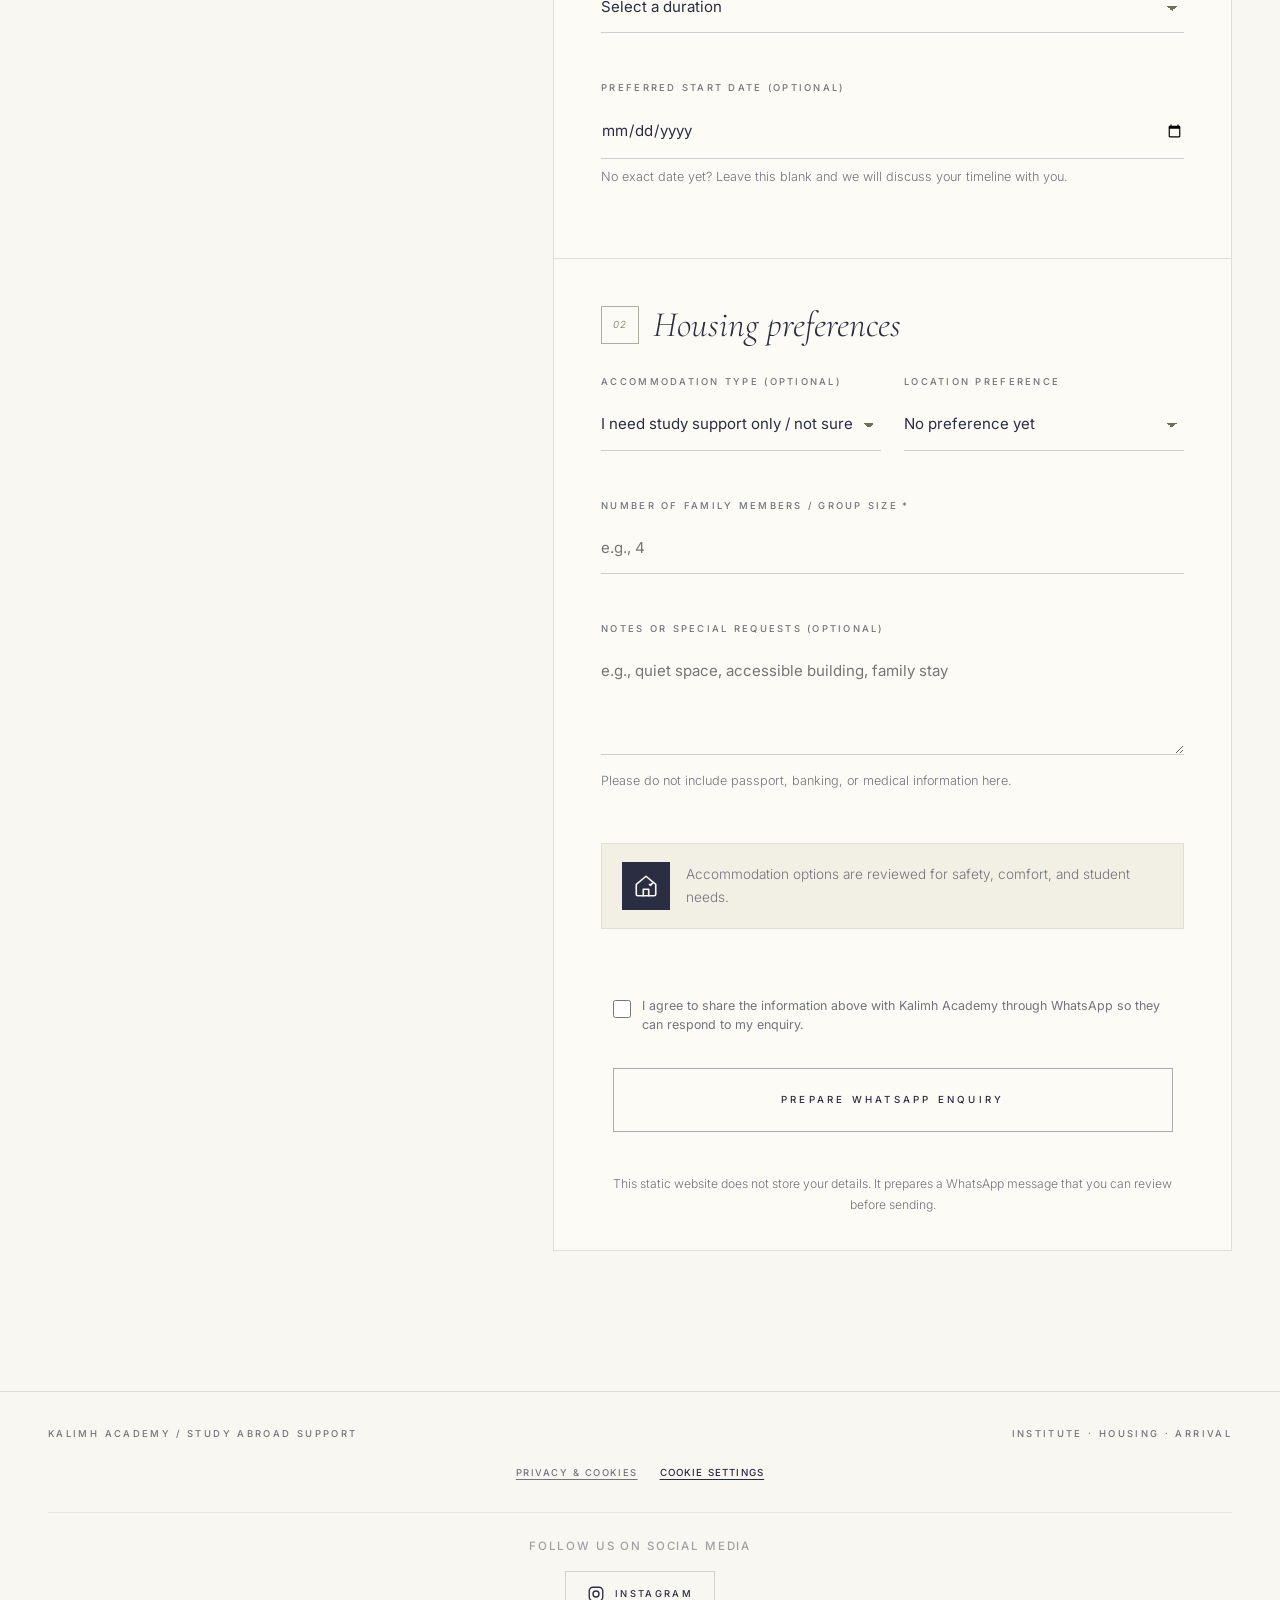
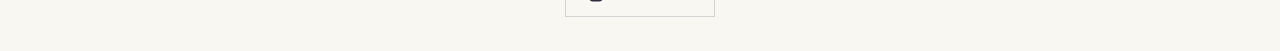
==== commit e9c14203: "Add China as a study destination" ====
--- a/index.html
+++ b/index.html
@@ -1,30 +1,30 @@
-<!doctype html>
-<html lang="en" dir="ltr">
+<!DOCTYPE html>
+
+<html dir="ltr" lang="en">
 <head>
-  <meta charset="utf-8">
-  <meta name="viewport" content="width=device-width, initial-scale=1, viewport-fit=cover">
-  <meta name="description" content="Kalimh Academy — study abroad, housing, and arrival support.">
-  <meta name="theme-color" content="#2b2d42">
-  <meta name="robots" content="index,follow">
-  <meta property="og:type" content="website">
-  <meta property="og:title" content="Kalimh Academy — Study Abroad Support">
-  <meta property="og:description" content="Kalimh Academy — study abroad, housing, and arrival support.">
-  <meta property="og:locale" content="en_US">
-  <meta property="og:image" content="https://kalimhacademy.com/assets/images/hero-students.jpg">
-  <meta property="og:url" content="https://kalimhacademy.com/">
-  <link rel="canonical" href="https://kalimhacademy.com/">
-  <link rel="alternate" hreflang="en" href="https://kalimhacademy.com/">
-  <link rel="alternate" hreflang="ar" href="https://kalimhacademy.com/ar/">
-  <link rel="alternate" hreflang="x-default" href="https://kalimhacademy.com/">
-  <title>Kalimh Academy — Study Abroad</title>
-  <link rel="icon" type="image/svg+xml" href="/assets/logo/kalimh-academy-logo.svg">
-  <link rel="apple-touch-icon" href="/assets/logo/kalimh-academy-logo.svg">
-  <link rel="preconnect" href="https://fonts.googleapis.com">
-  <link rel="preconnect" href="https://fonts.gstatic.com" crossorigin>
-  <link href="https://fonts.googleapis.com/css2?family=Cormorant+Garamond:ital,wght@0,300;0,400;1,300;1,400&family=Inter:wght@300;400;500&family=Zain:wght@300;400;500;600&display=swap" rel="stylesheet">
-
-  <!-- Google Analytics: analytics cookies are created only after a visitor accepts analytics. -->
-  <script>
+<meta charset="utf-8"/>
+<meta content="width=device-width, initial-scale=1, viewport-fit=cover" name="viewport"/>
+<meta content="Compare study options, explore suitable housing, and prepare for arrival with practical guidance from Kalimh Academy." name="description"/>
+<meta content="#2b2d42" name="theme-color"/>
+<meta content="index,follow" name="robots"/>
+<meta content="website" property="og:type"/>
+<meta content="Kalimh Academy | Study Planning, Housing &amp; Arrival Support" property="og:title"/>
+<meta content="Compare study options, explore suitable housing, and prepare for arrival with practical guidance from Kalimh Academy." property="og:description"/>
+<meta content="en_US" property="og:locale"/>
+<meta content="https://kalimhacademy.com/assets/images/hero-students.jpg" property="og:image"/>
+<meta content="https://kalimhacademy.com/" property="og:url"/>
+<link href="https://kalimhacademy.com/" rel="canonical"/>
+<link href="https://kalimhacademy.com/" hreflang="en" rel="alternate"/>
+<link href="https://kalimhacademy.com/ar/" hreflang="ar" rel="alternate"/>
+<link href="https://kalimhacademy.com/" hreflang="x-default" rel="alternate"/>
+<title>Kalimh Academy | Study Planning, Housing &amp; Arrival Support</title>
+<link href="/assets/logo/kalimh-academy-logo.svg" rel="icon" type="image/svg+xml"/>
+<link href="/assets/logo/kalimh-academy-logo.svg" rel="apple-touch-icon"/>
+<link href="https://fonts.googleapis.com" rel="preconnect"/>
+<link crossorigin="" href="https://fonts.gstatic.com" rel="preconnect"/>
+<link href="https://fonts.googleapis.com/css2?family=Cormorant+Garamond:ital,wght@0,300;1,300&amp;family=Inter:wght@300;400;500&amp;family=Zain:wght@400;500;600&amp;display=swap" rel="stylesheet"/>
+<!-- Google Analytics: analytics cookies are created only after a visitor accepts analytics. -->
+<script>
     (function () {
       const measurementId = 'G-HSSBHJYQX3';
       const consentCookie = 'kalimh_cookie_consent';
@@ -65,414 +65,430 @@
       }
     })();
   </script>
-  <link rel="stylesheet" href="css/main.css">
-</head>
-<body>
-<div class="scroll-progress" id="scrollProgress" aria-hidden="true"></div>
-  <div class="grain" aria-hidden="true"></div>
-
-  <header class="site-nav" id="siteNav">
-    <div class="nav-inner">
-      <a class="brand-group" href="#top" aria-label="Kalimh Academy home" data-aria-en="Kalimh Academy home" data-aria-ar="الصفحة الرئيسية لأكاديمية كلمة">
-        <img class="brand-mark" src="assets/logo/kalimh-academy-logo.svg" alt="Kalimh Academy logo" data-alt-en="Kalimh Academy logo" data-alt-ar="شعار أكاديمية كلمة" width="58" height="58">
-        <span class="brand-name" data-en="Kalimh Academy" data-ar="أكاديمية كلمة">Kalimh Academy</span>
-      </a>
-      <div class="nav-actions">
-        <nav class="nav-links" aria-label="Primary navigation" data-aria-en="Primary navigation" data-aria-ar="التنقل الرئيسي">
-          <a href="#about" data-en="About us" data-ar="من نحن">About us</a>
-          <a href="#services" data-en="Services" data-ar="الخدمات">Services</a>
-          <a href="#journey" data-en="Journey" data-ar="الرحلة">Journey</a>
-          <a href="#apply" data-en="Apply" data-ar="التقديم">Apply</a>
-        </nav>
-        <button class="language-toggle" id="languageToggle" type="button" aria-label="Switch language" data-aria-en="Switch language" data-aria-ar="تبديل اللغة" data-lang-en="index.html" data-lang-ar="ar/">العربية</button>
-        <button class="menu-toggle" id="menuToggle" type="button" aria-controls="mobileMenu" aria-expanded="false" aria-label="Open navigation menu" data-aria-en="Open navigation menu" data-aria-ar="فتح قائمة التنقل"><span></span><span></span><span></span></button>
-      </div>
-    </div>
-  </header>
-
-  <nav class="mobile-menu" id="mobileMenu" aria-hidden="true" aria-label="Mobile navigation" data-aria-en="Mobile navigation" data-aria-ar="قائمة التنقل للجوال">
-    <a href="#about" data-en="About us" data-ar="من نحن">About us</a>
-    <a href="#services" data-en="Services" data-ar="الخدمات">Services</a>
-    <a href="#journey" data-en="Journey" data-ar="الرحلة">Journey</a>
-    <a href="#apply" data-en="Apply" data-ar="التقديم">Apply</a>
-  </nav>
-
-  <main class="page" id="mainContent" tabindex="-1">
-    <section class="hero" id="top">
-      <div class="container hero-grid">
-        <div class="hero-copy reveal">
-          <span class="eyebrow" data-en="Study abroad support" data-ar="دعم الدراسة في الخارج">Study abroad support</span>
-          <h1 class="hero-title">
-            <span data-en="Study abroad." data-ar="ادرس في الخارج.">Study abroad.</span>
-            <span data-en="Arrive prepared." data-ar="ابدأ مستعدًا.">Arrive prepared.</span>
-            <span data-en="Settle with confidence." data-ar="واستقر بثقة.">Settle with confidence.</span>
-          </h1>
-          <p class="hero-subtitle" data-en="Choose your institute, arrange your housing, and arrive prepared." data-ar="اختر معهدك، رتّب سكنك، وابدأ رحلتك مستعدًا.">Choose your institute, arrange your housing, and arrive prepared.</p>
-          <div class="hero-actions">
-            <a class="button primary" href="#apply"><span data-en="Start your plan" data-ar="ابدأ خطتك">Start your plan</span></a>
-            <a class="button" href="#services"><span data-en="Explore support" data-ar="استكشف الدعم">Explore support</span></a>
-          </div>
-          <div class="hero-note">
-            <strong>1–3</strong>
-            <p data-en="Three clear steps for a confident start abroad." data-ar="ثلاث خطوات واضحة لبداية واثقة في الخارج.">Three clear steps for a confident start abroad.</p>
-          </div>
-        </div>
-        <div class="hero-visual reveal">
-          <div class="hero-card">
-            <span class="hero-card-kicker" data-en="Institute · Housing · Arrival" data-ar="معهد · سكن · وصول">Institute · Housing · Arrival</span>
-            <h2 class="hero-card-title" data-en="From your first choice to your first day abroad." data-ar="من أول اختيار إلى أول يوم لك في الخارج.">From your first choice to your first day abroad.</h2>
-            <span class="hero-card-foot" data-en="For students and families" data-ar="للطلاب والعائلات">For students and families</span>
-          </div>
-        </div>
-      </div>
-    </section>
-
-    <section class="section section-tint" id="about">
-  <div class="container">
-    <header class="section-header reveal">
-      <span class="section-kicker">About us</span>
-      <h2 class="section-title">
-        Trusted guidance.<br>
+<link href="css/main.css?v=20260714-2" rel="stylesheet"/>
+<meta content="Kalimh Academy" property="og:site_name"/><meta content="summary_large_image" name="twitter:card"/><meta content="Kalimh Academy | Study Planning, Housing &amp; Arrival Support" name="twitter:title"/><meta content="Compare study options, explore suitable housing, and prepare for arrival with practical guidance from Kalimh Academy." name="twitter:description"/><meta content="https://kalimhacademy.com/assets/images/hero-students.jpg" name="twitter:image"/><meta content="telephone=no" name="format-detection"/><link href="https://images.unsplash.com" rel="preconnect"/><link href="https://unsplash.com" rel="preconnect"/><link as="image" fetchpriority="high" href="https://images.unsplash.com/photo-1523240795612-9a054b0db644?auto=format&amp;fit=crop&amp;w=1400&amp;q=80" rel="preload"/><script data-kalimh-schema="true" type="application/ld+json">{"@context":"https://schema.org","@type":"EducationalOrganization","name":"Kalimh Academy","alternateName":"أكاديمية كلمة","url":"https://kalimhacademy.com/","logo":"https://kalimhacademy.com/assets/logo/kalimh-academy-logo.svg","description":"Student guidance for comparing study options, housing, and practical arrival preparation.","sameAs":["https://www.instagram.com/kalimhacademy"]}</script><script data-kalimh-schema="true" type="application/ld+json">{"@context":"https://schema.org","@type":"FAQPage","mainEntity":[{"@type":"Question","name":"Do you help me choose the right institute?","acceptedAnswer":{"@type":"Answer","text":"Yes. We help you compare suitable options based on your goals, budget, study level, and destination."}},{"@type":"Question","name":"Can you help with housing?","acceptedAnswer":{"@type":"Answer","text":"We help you understand and compare housing options based on your needs, preferred area, comfort, and budget."}},{"@type":"Question","name":"Do you provide airport pickup?","acceptedAnswer":{"@type":"Answer","text":"Airport pickup and arrival support can be discussed depending on your destination and needs."}},{"@type":"Question","name":"Do you guarantee admission, visa approval, or housing approval?","acceptedAnswer":{"@type":"Answer","text":"No. We provide guidance and support, but final decisions depend on institutes, housing providers, and the relevant authorities."}},{"@type":"Question","name":"When should I contact you?","acceptedAnswer":{"@type":"Answer","text":"The earlier you contact us, the easier it is to compare options and prepare your plan before travelling."}}]}</script></head>
+<body data-page-language="en"><a class="skip-link" data-ar="انتقل إلى المحتوى الرئيسي" data-en="Skip to main content" href="#mainContent">Skip to main content</a>
+<div aria-hidden="true" class="scroll-progress" id="scrollProgress"></div>
+<div aria-hidden="true" class="grain"></div>
+<header class="site-nav" id="siteNav">
+<div class="nav-inner">
+<a aria-label="Kalimh Academy home" class="brand-group" data-aria-ar="الصفحة الرئيسية لأكاديمية كلمة" data-aria-en="Kalimh Academy home" href="#top">
+<img alt="Kalimh Academy logo" class="brand-mark" data-alt-ar="شعار أكاديمية كلمة" data-alt-en="Kalimh Academy logo" height="58" src="assets/logo/kalimh-academy-logo.svg" width="58"/>
+<span class="brand-name" data-ar="أكاديمية كلمة" data-en="Kalimh Academy">Kalimh Academy</span>
+</a>
+<div class="nav-actions">
+<nav aria-label="Primary navigation" class="nav-links" data-aria-ar="التنقل الرئيسي" data-aria-en="Primary navigation">
+<a data-ar="من نحن" data-en="About us" href="#about">About us</a>
+<a data-ar="الخدمات" data-en="Services" href="#services">Services</a>
+<a data-ar="الرحلة" data-en="Journey" href="#journey">Journey</a>
+<a data-ar="التصورات" data-en="Perspectives" href="#reviews">Perspectives</a><a data-ar="الأسئلة" data-en="FAQ" href="#faq">FAQ</a><a data-ar="التقديم" data-en="Apply" href="#apply">Apply</a>
+</nav>
+<button aria-label="Switch to Arabic" class="language-toggle" data-aria-ar="تبديل اللغة" data-aria-en="Switch language" data-lang-ar="ar/" data-lang-en="index.html" id="languageToggle" type="button">العربية</button>
+<button aria-controls="mobileMenu" aria-expanded="false" aria-label="Open navigation menu" class="menu-toggle" data-aria-ar="فتح قائمة التنقل" data-aria-en="Open navigation menu" id="menuToggle" type="button"><span></span><span></span><span></span></button>
+</div>
+</div>
+</header>
+<nav aria-hidden="true" aria-label="Mobile navigation" class="mobile-menu" data-aria-ar="قائمة التنقل للجوال" data-aria-en="Mobile navigation" id="mobileMenu">
+<a data-ar="من نحن" data-en="About us" href="#about">About us</a>
+<a data-ar="الخدمات" data-en="Services" href="#services">Services</a>
+<a data-ar="الرحلة" data-en="Journey" href="#journey">Journey</a>
+<a data-ar="التصورات" data-en="Perspectives" href="#reviews">Perspectives</a><a data-ar="الأسئلة" data-en="FAQ" href="#faq">FAQ</a><a data-ar="التقديم" data-en="Apply" href="#apply">Apply</a>
+</nav>
+<main class="page" id="mainContent" tabindex="-1">
+<section class="hero" id="top">
+<div class="container hero-grid">
+<div class="hero-copy reveal">
+<span class="eyebrow" data-ar="تخطيط الدراسة &middot; السكن &middot; دعم الوصول" data-en="Study planning &middot; Housing &middot; Arrival support">Study planning &middot; Housing &middot; Arrival support</span>
+<h1 class="hero-title">
+<span data-ar="خطط لرحلتك التعليمية." data-en="Plan your study journey.">Plan your study journey.</span>
+<span data-ar="ابدأ مستعدًا." data-en="Arrive prepared.">Arrive prepared.</span>
+<span data-ar="واستقر بثقة." data-en="Settle with confidence.">Settle with confidence.</span>
+</h1>
+<p class="hero-subtitle" data-ar="قارن البرامج المناسبة، واستكشف خيارات السكن، واستعد للوصول بإرشاد عملي." data-en="Compare suitable programs, explore housing options, and prepare for arrival with practical guidance.">Compare suitable programs, explore housing options, and prepare for arrival with practical guidance.</p>
+<div class="hero-actions">
+<a class="button primary" href="#apply"><span data-ar="اطلب استشارة" data-en="Request a consultation">Request a consultation</span></a>
+<a class="button" href="#journey"><span data-ar="تعرف على الخطوات" data-en="See how it works">See how it works</span></a>
+</div>
+<div class="hero-note">
+<strong>1&ndash;3</strong>
+<p data-ar="مسار واضح من ثلاث خطوات، من أول مقارنة إلى أول يوم لك في الخارج." data-en="A clear three-step path from your first comparison to your first day abroad.">A clear three-step path from your first comparison to your first day abroad.</p>
+</div>
+</div>
+<div class="hero-visual reveal">
+<div class="hero-card">
+<span class="hero-card-kicker" data-ar="معهد &middot; سكن &middot; وصول" data-en="Institute &middot; Housing &middot; Arrival">Institute &middot; Housing &middot; Arrival</span>
+<h2 class="hero-card-title" data-ar="من أول اختيار إلى أول يوم لك في الخارج." data-en="From your first choice to your first day abroad.">From your first choice to your first day abroad.</h2>
+<span class="hero-card-foot" data-ar="للطلاب والعائلات" data-en="For students and families">For students and families</span>
+</div>
+</div>
+</div>
+</section>
+<section class="section section-tint" id="about">
+<div class="container">
+<header class="section-header reveal">
+<span class="section-kicker">About us</span>
+<h2 class="section-title">
+        Trusted guidance.<br/>
         A confident educational journey.
       </h2>
-    </header>
-
-    <div class="about-grid about-grid-expanded">
-      <article class="pullquote reveal">
-        <div>
-          <p>
+</header>
+<div class="about-grid about-grid-expanded">
+<article class="pullquote reveal">
+<div>
+<p>
             At Kalimh Academy, we believe that every successful educational journey begins with the right step.
           </p>
-        </div>
-        <span>Kalimh Academy</span>
-      </article>
-
-      <div class="section-copy about-copy reveal">
-        <p class="about-lead">
+</div>
+<span>Kalimh Academy</span>
+</article>
+<div class="section-copy about-copy reveal">
+<p class="about-lead">
           We are a Canadian educational institution specializing in supporting
           students and helping them access the best educational opportunities
           around the world.
         </p>
-
-        <p>
+<p>
           We believe that education is one of the most important investments
           in the future. Therefore, we strive to provide guidance and support
           to students wishing to develop their language and academic skills
           through accredited programs and institutes across various
           international destinations.
         </p>
-
-        <p>
+<p>
          Our approach is shaped by firsthand experience of studying abroad.
          We deeply understand the challenges and questions students face when
          planning their educational journey. For this reason, we are dedicated
          to providing reliable information and practical guidance that empowers
          students to make well-informed decisions with confidence and clarity.
 </p>
-
-        <p>
+<p>
           We work to simplify the student journey by providing the information
           and guidance needed to make the right choice, from selecting an
           educational program to settling into a study destination.
         </p>
-
-        <div class="about-statements">
-          <div class="about-statement">
-            <span>Our Vision</span>
-            <p>
+<div class="about-statements">
+<div class="about-statement">
+<span>Our Vision</span>
+<p>
               To be a trusted partner for aspiring students seeking to learn,
               grow, and gain international experience.
             </p>
-          </div>
-
-          <div class="about-statement">
-            <span>Our Mission</span>
-            <p>
+</div>
+<div class="about-statement">
+<span>Our Mission</span>
+<p>
               To facilitate access to global educational opportunities and
               deliver a professional experience that helps students achieve
               their goals with confidence and clarity.
             </p>
-          </div>
-        </div>
-      </div>
-
-      <figure class="about-visual reveal">
-     <img
-  src="assets/images/about-guidance.webp"
-  alt="Students receiving educational guidance"
-  loading="eager"
-  decoding="async"
->
-        <figcaption>
+</div>
+</div>
+</div>
+<figure class="about-visual reveal">
+<img alt="Students receiving educational guidance" decoding="async" fetchpriority="low" loading="lazy" src="assets/images/about-guidance.webp"/>
+<figcaption>
           Clear guidance from your first choice to your first day abroad.
         </figcaption>
-      </figure>
-    </div>
-  </div>
-</section>
-
-    <section class="section" id="services">
-      <div class="container">
-        <header class="section-header reveal">
-          <span class="section-kicker" data-en="Services" data-ar="الخدمات">Services</span>
-          <h2 class="section-title" data-en="Everything you need before you go." data-ar="كل ما تحتاجه قبل السفر.">Everything you need before you go.</h2>
-        </header>
-        <div class="services-grid">
-          <article class="service-card reveal">
-            <span class="service-number">01</span>
-            <h3 data-en="Choose the right institute." data-ar="اختر المعهد المناسب.">Choose the right institute.</h3>
-            <p data-en="We help you compare institutes based on your goals, budget, and study level." data-ar="نساعدك على مقارنة المعاهد بحسب أهدافك وميزانيتك ومستواك الدراسي.">We help you compare institutes based on your goals, budget, and study level.</p>
+</figure>
+</div>
+</div>
+</section>
+<section class="section" id="services">
+<div class="container">
+<header class="section-header reveal">
+<span class="section-kicker" data-ar="الخدمات" data-en="Services">Services</span>
+<h2 class="section-title" data-ar="كل ما تحتاجه قبل السفر." data-en="Everything you need before you go.">Everything you need before you go.</h2>
+</header>
+<div class="services-grid">
+<article class="service-card reveal">
+<span class="service-number">01</span>
+<h3 data-ar="اختر المعهد المناسب." data-en="Choose the right institute.">Choose the right institute.</h3>
+<p data-ar="نساعدك على مقارنة المعاهد بحسب أهدافك وميزانيتك ومستواك الدراسي." data-en="We help you compare institutes based on your goals, budget, and study level.">We help you compare institutes based on your goals, budget, and study level.</p>
+</article>
+<article class="service-card reveal">
+<span class="service-number">02</span>
+<h3 data-ar="ابحث عن سكن يناسبك." data-en="Find housing that suits you.">Find housing that suits you.</h3>
+<p data-ar="نساعدك على استكشاف خيارات سكن تناسب احتياجاتك وعدد أفرادك والمنطقة التي تفضلها وميزانيتك." data-en="We help you explore housing options that fit your needs, household, area, and budget.">We help you explore housing options that fit your needs, household, area, and budget.</p>
+</article>
+<article class="service-card reveal">
+<span class="service-number">03</span>
+<h3 data-ar="صل بثقة." data-en="Arrive with confidence.">Arrive with confidence.</h3>
+<p data-ar="يمكن مناقشة خدمة الاستقبال من المطار ودعم الوصول بحسب وجهتك واحتياجاتك." data-en="Airport pickup and practical arrival support can be discussed based on your destination and needs.">Airport pickup and practical arrival support can be discussed based on your destination and needs.</p>
+</article>
+</div>
+</div>
+</section><section class="section trust-section" id="why-kalimh"><div class="container"><header class="section-header reveal"><span class="section-kicker" data-ar="لماذا كلمة" data-en="Why Kalimh">Why Kalimh</span><h2 class="section-title" data-ar="دعم واضح دون وعود غير واقعية." data-en="Clear support without unrealistic promises.">Clear support without unrealistic promises.</h2></header><div class="trust-grid"><article class="trust-card reveal"><span class="trust-number">01</span><h3 data-ar="مقارنات واضحة" data-en="Transparent comparisons">Transparent comparisons</h3><p data-ar="نناقش الخيارات بحسب أهدافك وميزانيتك ومستواك الدراسي ووجهتك." data-en="Options are discussed according to your goals, budget, study level, and destination.">Options are discussed according to your goals, budget, study level, and destination.</p></article><article class="trust-card reveal"><span class="trust-number">02</span><h3 data-ar="قرارات نهائية مستقلة" data-en="Independent final decisions">Independent final decisions</h3><p data-ar="تتخذ المعاهد والجهات المختصة قرارات القبول والتأشيرات والموافقات على السكن." data-en="Admissions, visas, and housing approvals are decided by the relevant institutions and authorities.">Admissions, visas, and housing approvals are decided by the relevant institutions and authorities.</p></article><article class="trust-card reveal"><span class="trust-number">03</span><h3 data-ar="تواصل أولي يراعي الخصوصية" data-en="Privacy-conscious first contact">Privacy-conscious first contact</h3><p data-ar="يطلب الاستفسار الأول معلومات التخطيط الأساسية فقط، دون بيانات جواز السفر أو البنك أو المعلومات الطبية." data-en="The first enquiry asks only for basic planning details&mdash;not passport, banking, or medical information.">The first enquiry asks only for basic planning details&mdash;not passport, banking, or medical information.</p></article></div></div></section>
+<section class="section section-dark" id="journey">
+<div class="container">
+<header class="section-header reveal">
+<span class="section-kicker" data-ar="الرحلة" data-en="The journey">The journey</span>
+<h2 class="section-title" data-ar="من أول اختيار إلى أول يوم لك في الخارج." data-en="From your first choice to your first day abroad.">From your first choice to your first day abroad.</h2>
+</header>
+<div class="journey-grid">
+<article class="journey-card reveal">
+<span class="journey-index">01</span>
+<h3 data-ar="اختر معهدك" data-en="Choose your institute.">Choose your institute.</h3>
+<p data-ar="أخبرنا ماذا تريد أن تدرس، وسنساعدك على تضييق الخيارات إلى معاهد وبرامج مناسبة." data-en="Tell us what you want to study, and we help narrow the options to suitable institutes and programs.">Tell us what you want to study, and we help narrow the options to suitable institutes and programs.</p>
+</article>
+<article class="journey-card reveal">
+<span class="journey-index">02</span>
+<h3 data-ar="رتّب سكنك" data-en="Arrange your housing.">Arrange your housing.</h3>
+<p data-ar="اختر مكانًا يتناسب مع ميزانيتك وعدد أفرادك والمنطقة التي تفضلها." data-en="Choose a place that matches your budget, household, and preferred area.">Choose a place that matches your budget, household, and preferred area.</p>
+</article>
+<article class="journey-card reveal">
+<span class="journey-index">03</span>
+<h3 data-ar="ابدأ بثقة" data-en="Arrive with confidence.">Arrive with confidence.</h3>
+<p data-ar="نناقش خدمة الاستقبال من المطار ودعم الوصول العملي قبل السفر." data-en="We discuss airport pickup and practical arrival support before you travel.">We discuss airport pickup and practical arrival support before you travel.</p>
+</article>
+</div>
+<div aria-label="Kalimh Academy support overview" class="stats reveal">
+<div class="stat"><strong>3</strong><span data-ar="خطوات الدعم الأساسية" data-en="Core support steps">Core support steps</span></div>
+<div class="stat"><strong>1</strong><span data-ar="خطة واضحة" data-en="Guided plan">Guided plan</span></div>
+<div class="stat"><strong>1</strong><span data-ar="تواصل مباشر عبر واتساب" data-en="Direct WhatsApp contact">Direct WhatsApp contact</span></div>
+</div>
+</div>
+</section>
+<section class="section section-tint reviews-section" id="reviews">
+  <div class="container">
+    <header class="section-header reveal">
+      <span class="section-kicker" data-ar="تصورات الطلاب" data-en="Student perspectives">Student perspectives</span>
+      <div>
+        <h2 class="section-title" data-ar="كيف يمكن أن يصبح التخطيط أكثر وضوحًا." data-en="What clearer planning can feel like.">What clearer planning can feel like.</h2>
+        <p class="section-subtext" data-ar="تجارب حقيقية من طلاب استفادوا من إرشاد أكاديمية كلمة." data-en="Real experiences from students who benefited from Kalimh Academy's guidance.">Real experiences from students who benefited from Kalimh Academy's guidance.</p>
+      </div>
+    </header>
+    <div aria-label="Student testimonials" aria-roledescription="carousel" class="reviews-carousel reveal" data-reviews-carousel="" role="region">
+      <button aria-label="Previous testimonial" class="carousel-button carousel-button-prev" data-aria-ar="الشهادة السابقة" data-aria-en="Previous testimonial" data-review-prev="" type="button"><span aria-hidden="true">&lsaquo;</span></button>
+      <div aria-label="Testimonial cards" class="reviews-viewport" role="group" tabindex="0">
+        <div class="reviews-track" role="list">
+          <article aria-label="Testimonial 1 of 4" class="review-card" role="listitem">
+            <span class="review-label" data-ar="شهادة طالب" data-en="Student testimonial">Student testimonial</span>
+            <p data-ar="ساعدتني أكاديمية كلمة على فهم الخيارات المتاحة قبل اختيار البرنامج، ودعمتني كلما احتجت إلى مساعدة، من يوم وصولي إلى المطار حتى آخر يوم دراسة لي في الخارج. جعل الإرشاد التجربة كلها أسهل وأمتع." data-en="Kalimh Academy helped me understand the available options before choosing a program and supported me whenever I needed assistance, from the day I arrived at the airport until my last day studying abroad. The guidance made the whole experience much easier and more enjoyable.">Kalimh Academy helped me understand the available options before choosing a program and supported me whenever I needed assistance, from the day I arrived at the airport until my last day studying abroad. The guidance made the whole experience much easier and more enjoyable.</p>
+            <strong data-ar="عمر خالد — متقدم لدورة لغة، 6 أشهر" data-en="OMAR KHALED — Language-course applicant, 6 months">OMAR KHALED — Language-course applicant, 6 months</strong>
           </article>
-          <article class="service-card reveal">
-            <span class="service-number">02</span>
-            <h3 data-en="Find housing that suits you." data-ar="ابحث عن سكن يناسبك.">Find housing that suits you.</h3>
-            <p data-en="We help you explore housing options that fit your needs, household, area, and budget." data-ar="نساعدك على استكشاف خيارات سكن تناسب احتياجاتك وعدد أفرادك والمنطقة التي تفضلها وميزانيتك.">We help you explore housing options that fit your needs, household, area, and budget.</p>
+          <article aria-label="Testimonial 2 of 4" class="review-card" role="listitem">
+            <span class="review-label" data-ar="شهادة طالب" data-en="Student testimonial">Student testimonial</span>
+            <p data-ar="شكراً لأكاديمية كلمة على تسهيل أول رحلة لي إلى ماليزيا وعلى مساعدتي في إيجاد سكن قريب من مدرستي. كان دعمهم وإرشادهم مفيداً جداً." data-en="Thank you to Kalimh Academy for making my first trip to Malaysia much easier and for helping me find accommodation close to my school. Their support and guidance helped me a lot.">Thank you to Kalimh Academy for making my first trip to Malaysia much easier and for helping me find accommodation close to my school. Their support and guidance helped me a lot.</p>
+            <strong data-ar="صالح عبدالله — طالب لأول مرة في ماليزيا، 3 أشهر" data-en="SALEH ABDULLAH — First-time student in Malaysia, 3 months">SALEH ABDULLAH — First-time student in Malaysia, 3 months</strong>
           </article>
-          <article class="service-card reveal">
-            <span class="service-number">03</span>
-            <h3 data-en="Arrive with confidence." data-ar="صل بثقة.">Arrive with confidence.</h3>
-            <p data-en="Airport pickup and practical arrival support can be discussed based on your destination and needs." data-ar="يمكن مناقشة خدمة الاستقبال من المطار ودعم الوصول بحسب وجهتك واحتياجاتك.">Airport pickup and practical arrival support can be discussed based on your destination and needs.</p>
+          <article aria-label="Testimonial 3 of 4" class="review-card" role="listitem">
+            <span class="review-label" data-ar="شهادة طالب" data-en="Student testimonial">Student testimonial</span>
+            <p data-ar="بفضل أكاديمية كلمة، فهمت كل ما أحتاج معرفته قبل رحلتي وحصلت على دعم طوال فترة وجودي في ماليزيا. كان الإرشاد واضحاً وسهلاً، وساعدني على أن أكون مستعداً تماماً." data-en="Thanks to Kalimh Academy, I understood everything I needed to know before my trip and I received support throughout my time in Malaysia. The guidance was clear and easy to understand, and it helped me to be fully prepared.">Thanks to Kalimh Academy, I understood everything I needed to know before my trip and I received support throughout my time in Malaysia. The guidance was clear and easy to understand, and it helped me to be fully prepared.</p>
+            <strong data-ar="يوسف حسين — طالب دولي، 3 أشهر" data-en="YOUSEF HUSSEIN — International student, 3 months">YOUSEF HUSSEIN — International student, 3 months</strong>
+          </article>
+          <article aria-label="Testimonial 4 of 4" class="review-card" role="listitem">
+            <span class="review-label" data-ar="شهادة طالب" data-en="Student testimonial">Student testimonial</span>
+            <p data-ar="كانت أول مرة لي في الخارج. تم استقبالي من المطار ونقلي إلى سكني. كما قاموا بإرشادي في المنطقة خلال أيامي الأولى لمساعدتي على الاستقرار ومعرفة أين أذهب إذا احتجت أي شيء. أنا سعيدة جداً باختياري لأكاديمية كلمة وأوصي بها بشدة للطلاب الآخرين." data-en="It was my first time abroad. I was picked up from the airport and taken to my accommodation. They also showed me around the area during my first days to help me settle in and know where to go if I needed anything. I am very happy that I chose Kalimh Academy and would highly recommend it to other students.">It was my first time abroad. I was picked up from the airport and taken to my accommodation. They also showed me around the area during my first days to help me settle in and know where to go if I needed anything. I am very happy that I chose Kalimh Academy and would highly recommend it to other students.</p>
+            <strong data-ar="دنيا محمد — طالبة دولية لأول مرة، 8 أشهر" data-en="DONIA MOHAMMED — First-time international student, 8 months">DONIA MOHAMMED — First-time international student, 8 months</strong>
           </article>
         </div>
       </div>
-    </section>
-
-    <section class="section section-dark" id="journey">
-      <div class="container">
-        <header class="section-header reveal">
-          <span class="section-kicker" data-en="The journey" data-ar="الرحلة">The journey</span>
-          <h2 class="section-title" data-en="From your first choice to your first day abroad." data-ar="من أول اختيار إلى أول يوم لك في الخارج.">From your first choice to your first day abroad.</h2>
-        </header>
-        <div class="journey-grid">
-          <article class="journey-card reveal">
-            <span class="journey-index">01</span>
-            <h3 data-en="Choose your institute." data-ar="اختر معهدك">Choose your institute.</h3>
-            <p data-en="Tell us what you want to study, and we help narrow the options to suitable institutes and programs." data-ar="أخبرنا ماذا تريد أن تدرس، وسنساعدك على تضييق الخيارات إلى معاهد وبرامج مناسبة.">Tell us what you want to study, and we help narrow the options to suitable institutes and programs.</p>
-          </article>
-          <article class="journey-card reveal">
-            <span class="journey-index">02</span>
-            <h3 data-en="Arrange your housing." data-ar="رتّب سكنك">Arrange your housing.</h3>
-            <p data-en="Choose a place that matches your budget, household, and preferred area." data-ar="اختر مكانًا يتناسب مع ميزانيتك وعدد أفرادك والمنطقة التي تفضلها.">Choose a place that matches your budget, household, and preferred area.</p>
-          </article>
-          <article class="journey-card reveal">
-            <span class="journey-index">03</span>
-            <h3 data-en="Arrive with confidence." data-ar="ابدأ بثقة">Arrive with confidence.</h3>
-            <p data-en="We discuss airport pickup and practical arrival support before you travel." data-ar="نناقش خدمة الاستقبال من المطار ودعم الوصول العملي قبل السفر.">We discuss airport pickup and practical arrival support before you travel.</p>
-          </article>
-        </div>
-        <div class="stats reveal" aria-label="Kalimh Academy support overview">
-          <div class="stat"><strong>3</strong><span data-en="Core support steps" data-ar="خطوات الدعم الأساسية">Core support steps</span></div>
-          <div class="stat"><strong>1</strong><span data-en="Guided plan" data-ar="خطة واضحة">Guided plan</span></div>
-          <div class="stat"><strong>1</strong><span data-en="Direct WhatsApp contact" data-ar="تواصل مباشر عبر واتساب">Direct WhatsApp contact</span></div>
+      <div class="carousel-meta">
+        <p aria-atomic="true" aria-live="polite" class="carousel-status" data-carousel-status="">Testimonial 1 of 4</p>
+        <div aria-label="Choose a testimonial" class="carousel-dots" data-carousel-dots="">
+          <button aria-label="Go to testimonial 1" class="carousel-dot" data-carousel-dot="0" type="button"></button>
+          <button aria-label="Go to testimonial 2" class="carousel-dot" data-carousel-dot="1" type="button"></button>
+          <button aria-label="Go to testimonial 3" class="carousel-dot" data-carousel-dot="2" type="button"></button>
+          <button aria-label="Go to testimonial 4" class="carousel-dot" data-carousel-dot="3" type="button"></button>
         </div>
       </div>
-    </section>
-      
-    
-    <section class="section" id="apply">
-      <div class="container application-shell">
-        <aside class="form-intro reveal">
-          <span class="form-badge" data-en="Get started" data-ar="ابدأ الآن">Get started</span>
-          <h2 data-en="Start with the essentials." data-ar="ابدأ بالمعلومات الأساسية.">Start with the essentials.</h4>
-          <p data-en="Share only the details needed for a first conversation. We will discuss any additional information with you directly on WhatsApp." data-ar="أرسل فقط المعلومات اللازمة لبدء المحادثة. وسنناقش أي تفاصيل إضافية معك مباشرة عبر واتساب.">Share only the details needed for a first conversation. We will discuss any additional information with you directly on WhatsApp.</p>
-        </aside>
+      <button aria-label="Next testimonial" class="carousel-button carousel-button-next" data-aria-ar="الشهادة التالية" data-aria-en="Next testimonial" data-review-next="" type="button"><span aria-hidden="true">&rsaquo;</span></button>
+    </div>
+  </div>
+</section>
 
-        <form class="form-card reveal" id="kalimhWhatsAppForm" novalidate>
-          <section class="form-section" aria-labelledby="contactDetailsHeading">
-            <h3 class="form-title" id="contactDetailsHeading"><span class="step">01</span><span data-en="Your study plan" data-ar="خطة دراستك">Your study plan</span></h3>
-            <div class="form-row">
-              <div class="field full">
-                <label class="required" for="fullName" data-en="Full name" data-ar="الاسم الكامل">Full name</label>
-                <input id="fullName" name="fullName" type="text" required minlength="2" maxlength="80" autocomplete="name" placeholder="Aisha Binti Rahman" data-placeholder-en="Aisha Binti Rahman" data-placeholder-ar="مثال: أحمد محمد">
-                <div class="field-error" id="fullNameError" aria-live="polite"></div>
-              </div>
-            </div>
-            <div class="form-row">
-              <div class="field">
-                <label class="required" for="phone" data-en="WhatsApp number" data-ar="رقم واتساب">WhatsApp number</label>
-                <input id="phone" name="phone" type="tel" required minlength="7" maxlength="30" inputmode="tel" autocomplete="tel" placeholder="+60 16-206 2490" data-placeholder-en="+60 16-206 2490" data-placeholder-ar="مثال: +60 16-206 2490">
-                <div class="field-error" id="phoneError" aria-live="polite"></div>
-              </div>
-              <div class="field">
-                <label for="email" data-en="Email (optional)" data-ar="البريد الإلكتروني (اختياري)">Email (optional)</label>
-                <input id="email" name="email" type="email" maxlength="120" autocomplete="email" placeholder="student@example.com" data-placeholder-en="student@example.com" data-placeholder-ar="student@example.com">
-                <div class="field-error" id="emailError" aria-live="polite"></div>
-              </div>
-            </div>
-            <div class="form-row">
-              <div class="field">
-                <label class="required" for="destination"
-  data-en="Currently available destination"
-  data-ar="الوجهة المتاحة حاليًا">
-  Currently available destination
-</label>
-
-<select id="destination" name="destination" required>
-  <option value="" selected disabled
-    data-en="Select a destination"
-    data-ar="اختر الوجهة">
-    Select a destination
-  </option>
-
-  <option value="malaysia"
-    data-en="Malaysia"
-    data-ar="ماليزيا">
-    Malaysia
-  </option>
-
-  <option value="capetown"
-    data-en="Cape Town"
-    data-ar="كيب تاون">
-    Cape Town
-  </option>
-
-  <option value="canada" disabled
-    data-en="Canada — coming soon"
-    data-ar="كندا — قريبًا">
-    Canada — coming soon
-  </option>
-
-  <option value="uk" disabled
-    data-en="United Kingdom — coming soon"
-    data-ar="المملكة المتحدة — قريبًا">
-    United Kingdom — coming soon
-  </option>
-
-  <option value="us" disabled
-    data-en="USA — coming soon"
-    data-ar="الولايات المتحدة — قريبًا">
-    USA — coming soon
-  </option>
-
-  <option value="other" disabled
-    data-en="Other destinations — coming soon"
-    data-ar="وجهات أخرى — قريبًا">
-    Other destinations — coming soon
-  </option>
+<section class="section faq-section" id="faq">
+  <div class="container">
+    <header class="section-header reveal">
+      <span class="section-kicker" data-ar="الأسئلة الشائعة" data-en="FAQ">FAQ</span>
+      <h2 class="section-title" data-ar="أسئلة يطرحها الطلاب قبل السفر." data-en="Questions students ask before they travel.">Questions students ask before they travel.</h2>
+    </header>
+    <div class="faq-list reveal">
+      <details class="faq-item">
+        <summary data-ar="هل تساعدونني في اختيار المعهد المناسب؟" data-en="Do you help me choose the right institute?">Do you help me choose the right institute?</summary>
+        <p data-ar="نعم. نساعدك على مقارنة الخيارات المناسبة بحسب أهدافك وميزانيتك ومستواك الدراسي ووجهتك." data-en="Yes. We help you compare suitable options based on your goals, budget, study level, and destination.">Yes. We help you compare suitable options based on your goals, budget, study level, and destination.</p>
+      </details>
+      <details class="faq-item">
+        <summary data-ar="هل تساعدون في السكن؟" data-en="Can you help with housing?">Can you help with housing?</summary>
+        <p data-ar="نعم. نساعدك في إيجاد السكن سواء كنت تفضل العيش بمفردك أو مع طلاب آخرين. كما نساعدك على مقارنة خيارات السكن بحسب احتياجاتك والموقع المفضل والراحة والميزانية." data-en="Yes. We help you find accommodation whether you prefer to live alone or with other students. We also help you compare housing options based on your needs, preferred location, comfort, and budget.">Yes. We help you find accommodation whether you prefer to live alone or with other students. We also help you compare housing options based on your needs, preferred location, comfort, and budget.</p>
+      </details>
+      <details class="faq-item">
+        <summary data-ar="هل توفرون خدمة الاستقبال من المطار؟" data-en="Do you provide airport pickup?">Do you provide airport pickup?</summary>
+        <p data-ar="نعم، نوفر خدمة الاستقبال من المطار. كما نتأكد من أن لديك كل ما تحتاجه خلال أيامك الأولى في الخارج." data-en="Yes, we provide airport pickup. We also make sure you have everything you need for your first few days abroad.">Yes, we provide airport pickup. We also make sure you have everything you need for your first few days abroad.</p>
+      </details>
+      <details class="faq-item">
+        <summary data-ar="هل تضمنون القبول أو التأشيرة أو الموافقة على السكن؟" data-en="Do you guarantee admission, visa approval, or housing approval?">Do you guarantee admission, visa approval, or housing approval?</summary>
+        <p data-ar="لا. نحن نقدم الإرشاد والدعم طوال العملية، لكن القرارات النهائية تعتمد على المعاهد ومزودي السكن والجهات المختصة." data-en="No. We provide guidance and support throughout the process, but final decisions depend on institutions, housing providers, and the relevant authorities.">No. We provide guidance and support throughout the process, but final decisions depend on institutions, housing providers, and the relevant authorities.</p>
+      </details>
+      <details class="faq-item">
+        <summary data-ar="متى يجب أن أتواصل معكم؟" data-en="When should I contact you?">When should I contact you?</summary>
+        <p data-ar="كلما تواصلت معنا مبكرًا، كان من الأسهل مقارنة الخيارات وتجهيز خطتك قبل السفر." data-en="The earlier you contact us, the easier it is to compare options and prepare your plan before travelling.">The earlier you contact us, the easier it is to compare options and prepare your plan before travelling.</p>
+      </details>
+    </div>
+  </div>
+</section>
+><section class="section" id="apply">
+<div class="container application-shell">
+<aside class="form-intro reveal">
+<span class="form-badge" data-ar="ابدأ الآن" data-en="Get started">Get started</span>
+<h2 data-ar="أخبرنا بما تحتاجه." data-en="Tell us what you need.">Tell us what you need.</h2>
+<p data-ar="أكمل النموذج المختصر وراجع رسالة واتساب قبل إرسالها. لا نحتاج إلى بيانات جواز السفر أو البنك أو المعلومات الطبية." data-en="Complete the short form and review the WhatsApp message before sending. No passport, banking, or medical details are needed.">Complete the short form and review the WhatsApp message before sending. No passport, banking, or medical details are needed.</p>
+</aside>
+<form aria-describedby="formPrivacy" class="form-card reveal" data-form-endpoint="" id="kalimhWhatsAppForm" novalidate=""><div aria-hidden="true" class="hp-field"><label for="websiteField">Website</label><input autocomplete="off" id="websiteField" name="website" tabindex="-1" type="text"/></div>
+<section aria-labelledby="contactDetailsHeading" class="form-section">
+<h3 class="form-title" id="contactDetailsHeading"><span class="step">01</span><span data-ar="خطة دراستك" data-en="Your study plan">Your study plan</span></h3>
+<div class="form-row">
+<div class="field full">
+<label class="required" data-ar="الاسم الكامل" data-en="Full name" for="fullName">Full name</label>
+<input autocomplete="name" data-placeholder-ar="مثال: أحمد محمد" data-placeholder-en="Aisha Binti Rahman" id="fullName" maxlength="80" minlength="2" name="fullName" placeholder="Aisha Binti Rahman" required="" type="text"/>
+<div aria-live="polite" class="field-error" id="fullNameError"></div>
+</div>
+</div>
+<div class="form-row">
+<div class="field">
+<label class="required" data-ar="رقم واتساب" data-en="WhatsApp number" for="phone">WhatsApp number</label>
+<input autocomplete="tel" data-placeholder-ar="مثال: +60 17-880 1714" data-placeholder-en="+60 17-880 1714" id="phone" inputmode="tel" maxlength="30" minlength="7" name="phone" placeholder="+60 17-880 1714" required="" type="tel"/>
+<div aria-live="polite" class="field-error" id="phoneError"></div>
+</div>
+<div class="field">
+<label data-ar="البريد الإلكتروني (اختياري)" data-en="Email (optional)" for="email">Email (optional)</label>
+<input autocomplete="email" data-placeholder-ar="student@example.com" data-placeholder-en="student@example.com" id="email" maxlength="120" name="email" placeholder="student@example.com" type="email"/>
+<div aria-live="polite" class="field-error" id="emailError"></div>
+</div>
+</div>
+<div class="form-row">
+<div class="field">
+<label class="required" data-ar="وجهة الدراسة" data-en="Study destination" for="destination">Study destination</label>
+<select id="destination" name="destination" required=""><option data-ar="اختر الوجهة" data-en="Select a destination" disabled="" selected="" value="">Select a destination</option><option data-ar="ماليزيا" data-en="Malaysia" value="malaysia">Malaysia</option><option data-ar="الصين" data-en="China" value="china">China</option><option data-ar="كيب تاون" data-en="Cape Town" value="capetown">Cape Town</option><option data-ar="كندا" data-en="Canada" value="canada">Canada</option><option data-ar="المملكة المتحدة &mdash; قريبًا" data-en="United Kingdom &mdash; coming soon" disabled="" value="uk">United Kingdom &mdash; coming soon</option><option data-ar="الولايات المتحدة &mdash; قريبًا" data-en="USA &mdash; coming soon" disabled="" value="us">USA &mdash; coming soon</option><option data-ar="أستراليا &mdash; قريبًا" data-en="Australia &mdash; coming soon" disabled="" value="australia">Australia &mdash; coming soon</option><option data-ar="وجهات أخرى &mdash; قريبًا" data-en="Other destinations &mdash; coming soon" disabled="" value="other">Other destinations &mdash; coming soon</option></select>
+<div aria-live="polite" class="field-error" id="destinationError"></div>
+</div>
+<div class="field">
+<label class="required" data-ar="نوع الدراسة" data-en="Study type" for="studyGoal">Study type</label>
+<select id="studyGoal" name="studyGoal" required="">
+<option data-ar="اختر نوع الدراسة" data-en="Select study type" value="">Select study type</option>
+<option data-ar="دورة لغة إنجليزية" data-en="English language course" value="english">English language course</option>
+<option data-ar="كلية أو جامعة" data-en="College or university" value="college">College or university</option>
+<option data-ar="سنة تحضيرية أو مسار تمهيدي" data-en="Foundation or pathway" value="pathway">Foundation or pathway</option>
+<option data-ar="أخرى / لست متأكدًا بعد" data-en="Other / not sure yet" value="other">Other / not sure yet</option>
 </select>
-
-<div class="field-error" id="destinationError" aria-live="polite"></div>
-              </div>
-              <div class="field">
-                <label class="required" for="studyGoal" data-en="Study type" data-ar="نوع الدراسة">Study type</label>
-                <select id="studyGoal" name="studyGoal" required>
-                  <option value="" data-en="Select study type" data-ar="اختر نوع الدراسة">Select study type</option>
-                  <option value="english" data-en="English language course" data-ar="دورة لغة إنجليزية">English language course</option>
-                  <option value="college" data-en="College or university" data-ar="كلية أو جامعة">College or university</option>
-                  <option value="pathway" data-en="Foundation or pathway" data-ar="سنة تحضيرية أو مسار تمهيدي">Foundation or pathway</option>
-                  <option value="other" data-en="Other / not sure yet" data-ar="أخرى / لست متأكدًا بعد">Other / not sure yet</option>
-                </select>
-                <div class="field-error" id="studyGoalError" aria-live="polite"></div>
-              </div>
-            </div>
-            <div class="form-row">
-              <div class="field full">
-                <label for="startDate" data-en="Preferred start date (optional)" data-ar="تاريخ البداية المفضل (اختياري)">Preferred start date (optional)</label>
-                <input id="startDate" name="startDate" type="date">
-                <small class="form-helper" data-en="No exact date yet? Leave this blank and we will discuss your timeline with you." data-ar="لا تعرف التاريخ بعد؟ اتركه فارغًا وسنناقش الجدول الزمني معك.">No exact date yet? Leave this blank and we will discuss your timeline with you.</small>
-                <div class="field-error" id="startDateError" aria-live="polite"></div>
-              </div>
-            </div>
-          </section>
-
-          <section class="form-section" aria-labelledby="housingHeading">
-            <h3 class="form-title" id="housingHeading"><span class="step">02</span><span data-en="Housing preferences" data-ar="تفضيلات السكن">Housing preferences</span></h3>
-            <div class="form-row">
-              <div class="field">
-                <label for="accommodationType" data-en="Accommodation type (optional)" data-ar="نوع السكن (اختياري)">Accommodation type (optional)</label>
-                <select id="accommodationType" name="accommodationType">
-                  <option value="" data-en="I need study support only / not sure yet" data-ar="أحتاج دعم الدراسة فقط / لست متأكدًا بعد">I need study support only / not sure yet</option>
-                  <option value="studio" data-en="Studio — private and self-contained" data-ar="استوديو — خاص ومستقل">Studio — private and self-contained</option>
-                  <option value="private_room" data-en="Private room — shared living or kitchen" data-ar="غرفة خاصة — مع صالة أو مطبخ مشترك">Private room — shared living or kitchen</option>
-                  <option value="whole_house" data-en="Whole house / apartment — private for family" data-ar="شقة كاملة — خاصة للعائلة">Whole house / apartment — private for family</option>
-                </select>
-                <div class="field-error" id="accommodationTypeError" aria-live="polite"></div>
-              </div>
-              <div class="field">
-                <label for="area" data-en="Location preference" data-ar="تفضيل الموقع">Location preference</label>
-                <select id="area" name="area">
-                  <option value="" data-en="No preference yet" data-ar="لا يوجد تفضيل حاليًا">No preference yet</option>
-                  <option value="near_campus" data-en="Near campus" data-ar="قرب الحرم الدراسي">Near campus</option>
-                  <option value="city_centre" data-en="City centre" data-ar="وسط المدينة">City centre</option>
-                  <option value="quiet_area" data-en="Quiet residential area" data-ar="منطقة سكنية هادئة">Quiet residential area</option>
-                </select>
-                <div class="field-error" id="areaError" aria-live="polite"></div>
-              </div>
-            </div>
-            <div class="form-row" id="groupSizeRow" hidden aria-hidden="true">
-              <div class="field full">
-                <label class="required" for="groupSize" data-en="Number of family members / group size" data-ar="عدد أفراد العائلة / المجموعة">Number of family members / group size</label>
-                <input id="groupSize" name="groupSize" type="number" min="1" max="12" inputmode="numeric" placeholder="e.g., 4" data-placeholder-en="e.g., 4" data-placeholder-ar="مثال: 4">
-                <div class="field-error" id="groupSizeError" aria-live="polite"></div>
-              </div>
-            </div>
-            <div class="form-row">
-              <div class="field full">
-                <label for="accommodationRequests" data-en="Notes or special requests (optional)" data-ar="ملاحظات أو طلبات خاصة (اختياري)">Notes or special requests (optional)</label>
-                <textarea id="accommodationRequests" name="accommodationRequests" maxlength="600" placeholder="e.g., quiet space, accessible building, family stay" data-placeholder-en="e.g., quiet space, accessible building, family stay" data-placeholder-ar="مثال: مكان هادئ، مبنى مناسب، سكن للعائلة"></textarea>
-                <small class="form-helper" data-en="Please do not include passport, banking, or medical information here." data-ar="يرجى عدم كتابة معلومات جواز السفر أو الحساب البنكي أو المعلومات الطبية هنا.">Please do not include passport, banking, or medical information here.</small>
-                <div class="field-error" id="accommodationRequestsError" aria-live="polite"></div>
-              </div>
-            </div>
-            <div class="field-note">
-              <div class="field-note-icon" aria-hidden="true">
-                <svg viewBox="0 0 24 24" width="26" height="26" fill="none" stroke="currentColor" stroke-width="1.5" stroke-linecap="round" stroke-linejoin="round"><path d="M3 10.5 12 3l9 7.5v9A1.5 1.5 0 0 1 19.5 21h-15A1.5 1.5 0 0 1 3 19.5v-9Z"/><path d="M9.5 21v-6h5v6"/><path d="m15.25 10.5.9.9 1.85-2.05"/></svg>
-              </div>
-              <span data-en="Accommodation options are reviewed for safety, comfort, and student needs." data-ar="نراجع خيارات السكن من حيث الأمان والراحة واحتياجات الطالب.">Accommodation options are reviewed for safety, comfort, and student needs.</span>
-            </div>
-          </section>
-               <div class="form-consent" id="consentField">
-              <input id="contactConsent" name="contactConsent" type="checkbox" required>
-              <label for="contactConsent" data-en="I agree to share the information above with Kalimh Academy through WhatsApp so they can respond to my enquiry." data-ar="أوافق على مشاركة المعلومات أعلاه مع أكاديمية كلمة عبر واتساب حتى يتمكنوا من الرد على طلبي.">I agree to share the information above with Kalimh Academy through WhatsApp so they can respond to my enquiry.</label>
-            </div>
-          <div class="submit-area">
-            <button class="form-submit" type="submit"><span data-en="Continue to WhatsApp" data-ar="المتابعة إلى واتساب">Continue to WhatsApp</span></button>
-       
-            <div class="field-error" id="contactConsentError" aria-live="polite"></div>
-            <div class="form-feedback" id="formFeedback" role="status" aria-live="polite"></div>
-            <p class="form-privacy" data-en="Selecting “Continue to WhatsApp” opens WhatsApp with your enquiry. This website does not save your form details." data-ar="عند اختيار «المتابعة إلى واتساب» سيتم فتح واتساب مع تفاصيل طلبك. هذا الموقع لا يحفظ بيانات النموذج.">Selecting “Continue to WhatsApp” opens WhatsApp with your enquiry. This website does not save your form details.</p>
-          </div>
-        </form>
-      </div>
-    </section>
-    
-  </main>
-
-  <footer class="site-footer">
-    <div class="container footer-row">
-      <span data-en="Kalimh Academy / Study Abroad Support" data-ar="أكاديمية كلمة / دعم الدراسة في الخارج">Kalimh Academy / Study Abroad Support</span>
-      <span data-en="Institute · Housing · Arrival" data-ar="معهد · سكن · وصول">Institute · Housing · Arrival</span>
-    </div>
-
-    <div class="footer-legal">
-      <a href="privacy.html" data-en="Privacy & cookies" data-ar="الخصوصية وملفات الارتباط">Privacy & cookies</a>
-      <button class="cookie-settings-button" type="button" data-cookie-settings data-en="Cookie settings" data-ar="إعدادات ملفات الارتباط">Cookie settings</button>
-    </div>
-    <div class="social-follow">
-      <p data-en="Follow us on social media" data-ar="تابعنا على وسائل التواصل">Follow us on social media</p>
-      <a class="instagram-link" href="https://www.instagram.com/kalimhacademy" target="_blank" rel="noopener noreferrer" data-analytics-event="social_link_click" data-analytics-label="instagram" aria-label="Visit Kalimh Academy on Instagram" data-aria-en="Visit Kalimh Academy on Instagram" data-aria-ar="زيارة أكاديمية كلمة على إنستغرام">
-        <svg viewBox="0 0 24 24" aria-hidden="true"><rect x="3" y="3" width="18" height="18" rx="5"/><circle cx="12" cy="12" r="4"/><path d="M17.5 6.5h.01"/></svg>
-        <span>Instagram</span>
-      </a>
-    </div>
-  </footer>
-
-  <a class="whatsapp-float" id="whatsappFloat" href="https://wa.me/60162062490?text=Hello%20Kalimh%20Academy%2C%20I%20want%20to%20ask%20about%20ESL%20study%20and%20accommodation." target="_blank" rel="noopener noreferrer" data-analytics-event="contact" data-analytics-label="whatsapp_float" aria-label="Contact Kalimh Academy on WhatsApp" data-aria-en="Contact Kalimh Academy on WhatsApp" data-aria-ar="تواصل مع أكاديمية كلمة عبر واتساب">
-    <span data-en="WhatsApp" data-ar="واتساب">WhatsApp</span>
-    <svg viewBox="0 0 32 32" aria-hidden="true"><path d="M16.02 3.2A12.77 12.77 0 0 0 5.1 22.56L3.2 29l6.62-1.74a12.73 12.73 0 0 0 6.2 1.58h.01A12.82 12.82 0 0 0 28.8 16.03 12.8 12.8 0 0 0 16.02 3.2Zm0 23.45h-.01a10.57 10.57 0 0 1-5.39-1.47l-.39-.23-3.93 1.03 1.05-3.83-.25-.4a10.58 10.58 0 1 1 8.92 4.9Zm5.8-7.92c-.32-.16-1.88-.93-2.17-1.03-.29-.11-.5-.16-.71.16-.21.32-.82 1.03-1.01 1.24-.18.21-.37.24-.69.08-.32-.16-1.34-.49-2.55-1.57-.94-.84-1.58-1.88-1.77-2.2-.18-.32-.02-.49.14-.65.14-.14.32-.37.48-.56.16-.18.21-.32.32-.53.11-.21.05-.4-.03-.56-.08-.16-.71-1.71-.98-2.35-.26-.62-.52-.53-.71-.54h-.61c-.21 0-.56.08-.85.4-.29.32-1.11 1.08-1.11 2.64s1.14 3.06 1.3 3.27c.16.21 2.24 3.42 5.42 4.8.76.33 1.35.52 1.81.67.76.24 1.45.21 2 .13.61-.09 1.88-.77 2.15-1.51.26-.74.26-1.38.18-1.51-.08-.13-.29-.21-.61-.37Z"></path></svg>
-  </a>
-  <script src="js/app.js" defer></script>
-  <section class="cookie-banner" id="cookieBanner" role="region" aria-labelledby="cookieTitle" aria-describedby="cookieDescription" hidden>
-    <div class="cookie-banner-copy">
-      <p class="cookie-banner-kicker" data-en="Privacy choices" data-ar="خيارات الخصوصية">Privacy choices</p>
-      <h2 id="cookieTitle" data-en="Cookies for analytics" data-ar="ملفات تعريف الارتباط للتحليلات">Cookies for analytics</h2>
-      <p id="cookieDescription" data-en="We use one necessary cookie to remember your choice. With your permission, Google Analytics may use cookies to measure page visits and improve the website." data-ar="نستخدم ملف تعريف ارتباط ضروريًا واحدًا لتذكر اختيارك. وبموافقتك، قد يستخدم Google Analytics ملفات تعريف الارتباط لقياس زيارات الصفحات وتحسين الموقع.">We use one necessary cookie to remember your choice. With your permission, Google Analytics may use cookies to measure page visits and improve the website.</p>
-      <a class="cookie-banner-link" href="privacy.html" data-en="Read the privacy notice" data-ar="اقرأ إشعار الخصوصية">Read the privacy notice</a>
-    </div>
-    <div class="cookie-banner-actions">
-      <button class="cookie-button secondary" id="cookieReject" type="button" data-en="Reject analytics" data-ar="رفض التحليلات">Reject analytics</button>
-      <button class="cookie-button primary" id="cookieAccept" type="button" data-en="Accept analytics" data-ar="قبول التحليلات">Accept analytics</button>
-    </div>
-  </section>
+<div aria-live="polite" class="field-error" id="studyGoalError"></div>
+</div>
+</div>
+<div aria-hidden="true" class="form-row" hidden="" id="studyDurationRow">
+<div class="field full">
+<label class="required" data-ar="مدة الدراسة المفضلة" data-en="Preferred study duration" for="studyDuration">Preferred study duration</label>
+<select id="studyDuration" name="studyDuration">
+<option data-ar="اختر المدة" data-en="Select a duration" selected="" value="">Select a duration</option>
+<option data-ar="أقل من شهر" data-en="Less than 1 month" value="less_than_1_month">Less than 1 month</option>
+<option data-ar="من شهر إلى 3 أشهر" data-en="1&ndash;3 months" value="1_to_3_months">1&ndash;3 months</option>
+<option data-ar="من 4 إلى 6 أشهر" data-en="4&ndash;6 months" value="4_to_6_months">4&ndash;6 months</option>
+<option data-ar="من 7 إلى 12 شهرًا" data-en="7&ndash;12 months" value="7_to_12_months">7&ndash;12 months</option>
+</select>
+<div aria-live="polite" class="field-error" id="studyDurationError"></div>
+</div>
+</div>
+<div class="form-row">
+<div class="field full">
+<label data-ar="تاريخ البداية المفضل (اختياري)" data-en="Preferred start date (optional)" for="startDate">Preferred start date (optional)</label>
+<input id="startDate" name="startDate" type="date"/>
+<small class="form-helper" data-ar="لا تعرف التاريخ بعد؟ اتركه فارغًا وسنناقش الجدول الزمني معك." data-en="No exact date yet? Leave this blank and we will discuss your timeline with you.">No exact date yet? Leave this blank and we will discuss your timeline with you.</small>
+<div aria-live="polite" class="field-error" id="startDateError"></div>
+</div>
+</div>
+</section>
+<section aria-labelledby="housingHeading" class="form-section">
+<h3 class="form-title" id="housingHeading"><span class="step">02</span><span data-ar="تفضيلات السكن" data-en="Housing preferences">Housing preferences</span></h3>
+<div class="form-row">
+<div class="field">
+<label data-ar="نوع السكن (اختياري)" data-en="Accommodation type (optional)" for="accommodationType">Accommodation type (optional)</label>
+<select id="accommodationType" name="accommodationType">
+<option data-ar="أحتاج دعم الدراسة فقط / لست متأكدًا بعد" data-en="I need study support only / not sure yet" value="">I need study support only / not sure yet</option>
+<option data-ar="استوديو &mdash; خاص ومستقل" data-en="Studio &mdash; private and self-contained" value="studio">Studio &mdash; private and self-contained</option>
+<option data-ar="غرفة خاصة &mdash; مع صالة أو مطبخ مشترك" data-en="Private room &mdash; shared living or kitchen" value="private_room">Private room &mdash; shared living or kitchen</option>
+<option data-ar="شقة كاملة &mdash; خاصة للعائلة" data-en="Whole house / apartment &mdash; private for family" value="whole_house">Whole house / apartment &mdash; private for family</option>
+</select>
+<div aria-live="polite" class="field-error" id="accommodationTypeError"></div>
+</div>
+<div class="field">
+<label data-ar="تفضيل الموقع" data-en="Location preference" for="area">Location preference</label>
+<select id="area" name="area">
+<option data-ar="لا يوجد تفضيل حاليًا" data-en="No preference yet" value="">No preference yet</option>
+<option data-ar="قرب الحرم الدراسي" data-en="Near campus" value="near_campus">Near campus</option>
+<option data-ar="وسط المدينة" data-en="City centre" value="city_centre">City centre</option>
+<option data-ar="منطقة سكنية هادئة" data-en="Quiet residential area" value="quiet_area">Quiet residential area</option>
+</select>
+<div aria-live="polite" class="field-error" id="areaError"></div>
+</div>
+</div>
+<div aria-hidden="true" class="form-row" hidden="" id="groupSizeRow">
+<div class="field full">
+<label class="required" data-ar="عدد أفراد العائلة / المجموعة" data-en="Number of family members / group size" for="groupSize">Number of family members / group size</label>
+<input data-placeholder-ar="مثال: 4" data-placeholder-en="e.g., 4" id="groupSize" inputmode="numeric" max="12" min="1" name="groupSize" placeholder="e.g., 4" type="number"/>
+<div aria-live="polite" class="field-error" id="groupSizeError"></div>
+</div>
+</div>
+<div class="form-row">
+<div class="field full">
+<label data-ar="ملاحظات أو طلبات خاصة (اختياري)" data-en="Notes or special requests (optional)" for="accommodationRequests">Notes or special requests (optional)</label>
+<textarea data-placeholder-ar="مثال: مكان هادئ، مبنى مناسب، سكن للعائلة" data-placeholder-en="e.g., quiet space, accessible building, family stay" id="accommodationRequests" maxlength="600" name="accommodationRequests" placeholder="e.g., quiet space, accessible building, family stay"></textarea>
+<small class="form-helper" data-ar="يرجى عدم كتابة معلومات جواز السفر أو الحساب البنكي أو المعلومات الطبية هنا." data-en="Please do not include passport, banking, or medical information here.">Please do not include passport, banking, or medical information here.</small>
+<div aria-live="polite" class="field-error" id="accommodationRequestsError"></div>
+</div>
+</div>
+<div class="field-note">
+<div aria-hidden="true" class="field-note-icon">
+<svg fill="none" height="26" stroke="currentColor" stroke-linecap="round" stroke-linejoin="round" stroke-width="1.5" viewbox="0 0 24 24" width="26"><path d="M3 10.5 12 3l9 7.5v9A1.5 1.5 0 0 1 19.5 21h-15A1.5 1.5 0 0 1 3 19.5v-9Z"></path><path d="M9.5 21v-6h5v6"></path><path d="m15.25 10.5.9.9 1.85-2.05"></path></svg>
+</div>
+<span data-ar="نراجع خيارات السكن من حيث الأمان والراحة واحتياجات الطالب." data-en="Accommodation options are reviewed for safety, comfort, and student needs.">Accommodation options are reviewed for safety, comfort, and student needs.</span>
+</div>
+</section>
+<div class="form-consent" id="consentField">
+<input id="contactConsent" name="contactConsent" required="" type="checkbox"/>
+<label data-ar="أوافق على مشاركة المعلومات أعلاه مع أكاديمية كلمة عبر واتساب حتى يتمكنوا من الرد على طلبي." data-en="I agree to share the information above with Kalimh Academy through WhatsApp so they can respond to my enquiry." for="contactConsent">I agree to share the information above with Kalimh Academy through WhatsApp so they can respond to my enquiry.</label>
+</div>
+<div class="submit-area">
+<button class="form-submit" type="submit"><span data-ar="جهّز استفسار واتساب" data-en="Prepare WhatsApp enquiry">Prepare WhatsApp enquiry</span></button>
+<div aria-live="polite" class="field-error" id="contactConsentError"></div>
+<div aria-live="polite" class="form-feedback" id="formFeedback" role="status"></div><div class="form-fallback" hidden="" id="formFallback"><a class="form-fallback-link" data-ar="افتح واتساب يدويًا" data-en="Open WhatsApp manually" id="whatsappFallback" rel="noopener noreferrer" target="_blank">Open WhatsApp manually</a><button class="form-copy-button" data-ar="انسخ نص الاستفسار" data-en="Copy enquiry text" id="copyEnquiry" type="button">Copy enquiry text</button></div>
+<p class="form-privacy" data-ar="هذا الموقع الثابت لا يخزن بياناتك. يقوم فقط بتجهيز رسالة واتساب يمكنك مراجعتها قبل إرسالها." data-en="This static website does not store your details. It prepares a WhatsApp message that you can review before sending." id="formPrivacy">This static website does not store your details. It prepares a WhatsApp message that you can review before sending.</p>
+</div>
+</form>
+</div>
+</section>
+</main>
+<footer class="site-footer">
+<div class="container footer-row">
+<span data-ar="أكاديمية كلمة / دعم الدراسة في الخارج" data-en="Kalimh Academy / Study Abroad Support">Kalimh Academy / Study Abroad Support</span>
+<span data-ar="معهد &middot; سكن &middot; وصول" data-en="Institute &middot; Housing &middot; Arrival">Institute &middot; Housing &middot; Arrival</span>
+</div>
+<div class="footer-legal">
+<a data-ar="الخصوصية وملفات الارتباط" data-en="Privacy &amp; cookies" href="privacy.html">Privacy &amp; cookies</a>
+<button class="cookie-settings-button" data-ar="إعدادات ملفات الارتباط" data-cookie-settings="" data-en="Cookie settings" type="button">Cookie settings</button>
+</div>
+<div class="social-follow">
+<p data-ar="تابعنا على وسائل التواصل" data-en="Follow us on social media">Follow us on social media</p>
+<a aria-label="Visit Kalimh Academy on Instagram" class="instagram-link" data-analytics-event="social_link_click" data-analytics-label="instagram" data-aria-ar="زيارة أكاديمية كلمة على إنستغرام" data-aria-en="Visit Kalimh Academy on Instagram" href="https://www.instagram.com/kalimhacademy" rel="noopener noreferrer" target="_blank">
+<svg aria-hidden="true" viewbox="0 0 24 24"><rect height="18" rx="5" width="18" x="3" y="3"></rect><circle cx="12" cy="12" r="4"></circle><path d="M17.5 6.5h.01"></path></svg>
+<span>Instagram</span>
+</a>
+</div>
+</footer>
+<a aria-label="Contact Kalimh Academy on WhatsApp" class="whatsapp-float" data-analytics-event="contact" data-analytics-label="whatsapp_float" data-aria-ar="تواصل مع أكاديمية كلمة عبر واتساب" data-aria-en="Contact Kalimh Academy on WhatsApp" href="https://wa.me/60178801714?text=Hello%20Kalimh%20Academy%2C%20I%20want%20to%20ask%20about%20ESL%20study%20and%20accommodation." id="whatsappFloat" rel="noopener noreferrer" target="_blank">
+<span data-ar="واتساب" data-en="WhatsApp">WhatsApp</span>
+<svg aria-hidden="true" viewbox="0 0 32 32"><path d="M16.02 3.2A12.77 12.77 0 0 0 5.1 22.56L3.2 29l6.62-1.74a12.73 12.73 0 0 0 6.2 1.58h.01A12.82 12.82 0 0 0 28.8 16.03 12.8 12.8 0 0 0 16.02 3.2Zm0 23.45h-.01a10.57 10.57 0 0 1-5.39-1.47l-.39-.23-3.93 1.03 1.05-3.83-.25-.4a10.58 10.58 0 1 1 8.92 4.9Zm5.8-7.92c-.32-.16-1.88-.93-2.17-1.03-.29-.11-.5-.16-.71.16-.21.32-.82 1.03-1.01 1.24-.18.21-.37.24-.69.08-.32-.16-1.34-.49-2.55-1.57-.94-.84-1.58-1.88-1.77-2.2-.18-.32-.02-.49.14-.65.14-.14.32-.37.48-.56.16-.18.21-.32.32-.53.11-.21.05-.4-.03-.56-.08-.16-.71-1.71-.98-2.35-.26-.62-.52-.53-.71-.54h-.61c-.21 0-.56.08-.85.4-.29.32-1.11 1.08-1.11 2.64s1.14 3.06 1.3 3.27c.16.21 2.24 3.42 5.42 4.8.76.33 1.35.52 1.81.67.76.24 1.45.21 2 .13.61-.09 1.88-.77 2.15-1.51.26-.74.26-1.38.18-1.51-.08-.13-.29-.21-.61-.37Z"></path></svg>
+</a>
+<script defer="" src="js/app.js?v=20260714-2"></script>
+<section aria-describedby="cookieDescription" aria-labelledby="cookieTitle" class="cookie-banner" hidden="" id="cookieBanner" role="region">
+<div class="cookie-banner-copy">
+<p class="cookie-banner-kicker" data-ar="خيارات الخصوصية" data-en="Privacy choices">Privacy choices</p>
+<h2 data-ar="ملفات تعريف الارتباط للتحليلات" data-en="Cookies for analytics" id="cookieTitle">Cookies for analytics</h2>
+<p data-ar="نستخدم ملف تعريف ارتباط ضروريًا واحدًا لتذكر اختيارك. وبموافقتك، قد يستخدم Google Analytics ملفات تعريف الارتباط لقياس زيارات الصفحات وتحسين الموقع." data-en="We use one necessary cookie to remember your choice. With your permission, Google Analytics may use cookies to measure page visits and improve the website." id="cookieDescription">We use one necessary cookie to remember your choice. With your permission, Google Analytics may use cookies to measure page visits and improve the website.</p>
+<a class="cookie-banner-link" data-ar="اقرأ إشعار الخصوصية" data-en="Read the privacy notice" href="privacy.html">Read the privacy notice</a>
+</div>
+<div class="cookie-banner-actions">
+<button class="cookie-button secondary" data-ar="رفض التحليلات" data-en="Reject analytics" id="cookieReject" type="button">Reject analytics</button>
+<button class="cookie-button primary" data-ar="قبول التحليلات" data-en="Accept analytics" id="cookieAccept" type="button">Accept analytics</button>
+</div>
+</section>
 </body>
 </html>
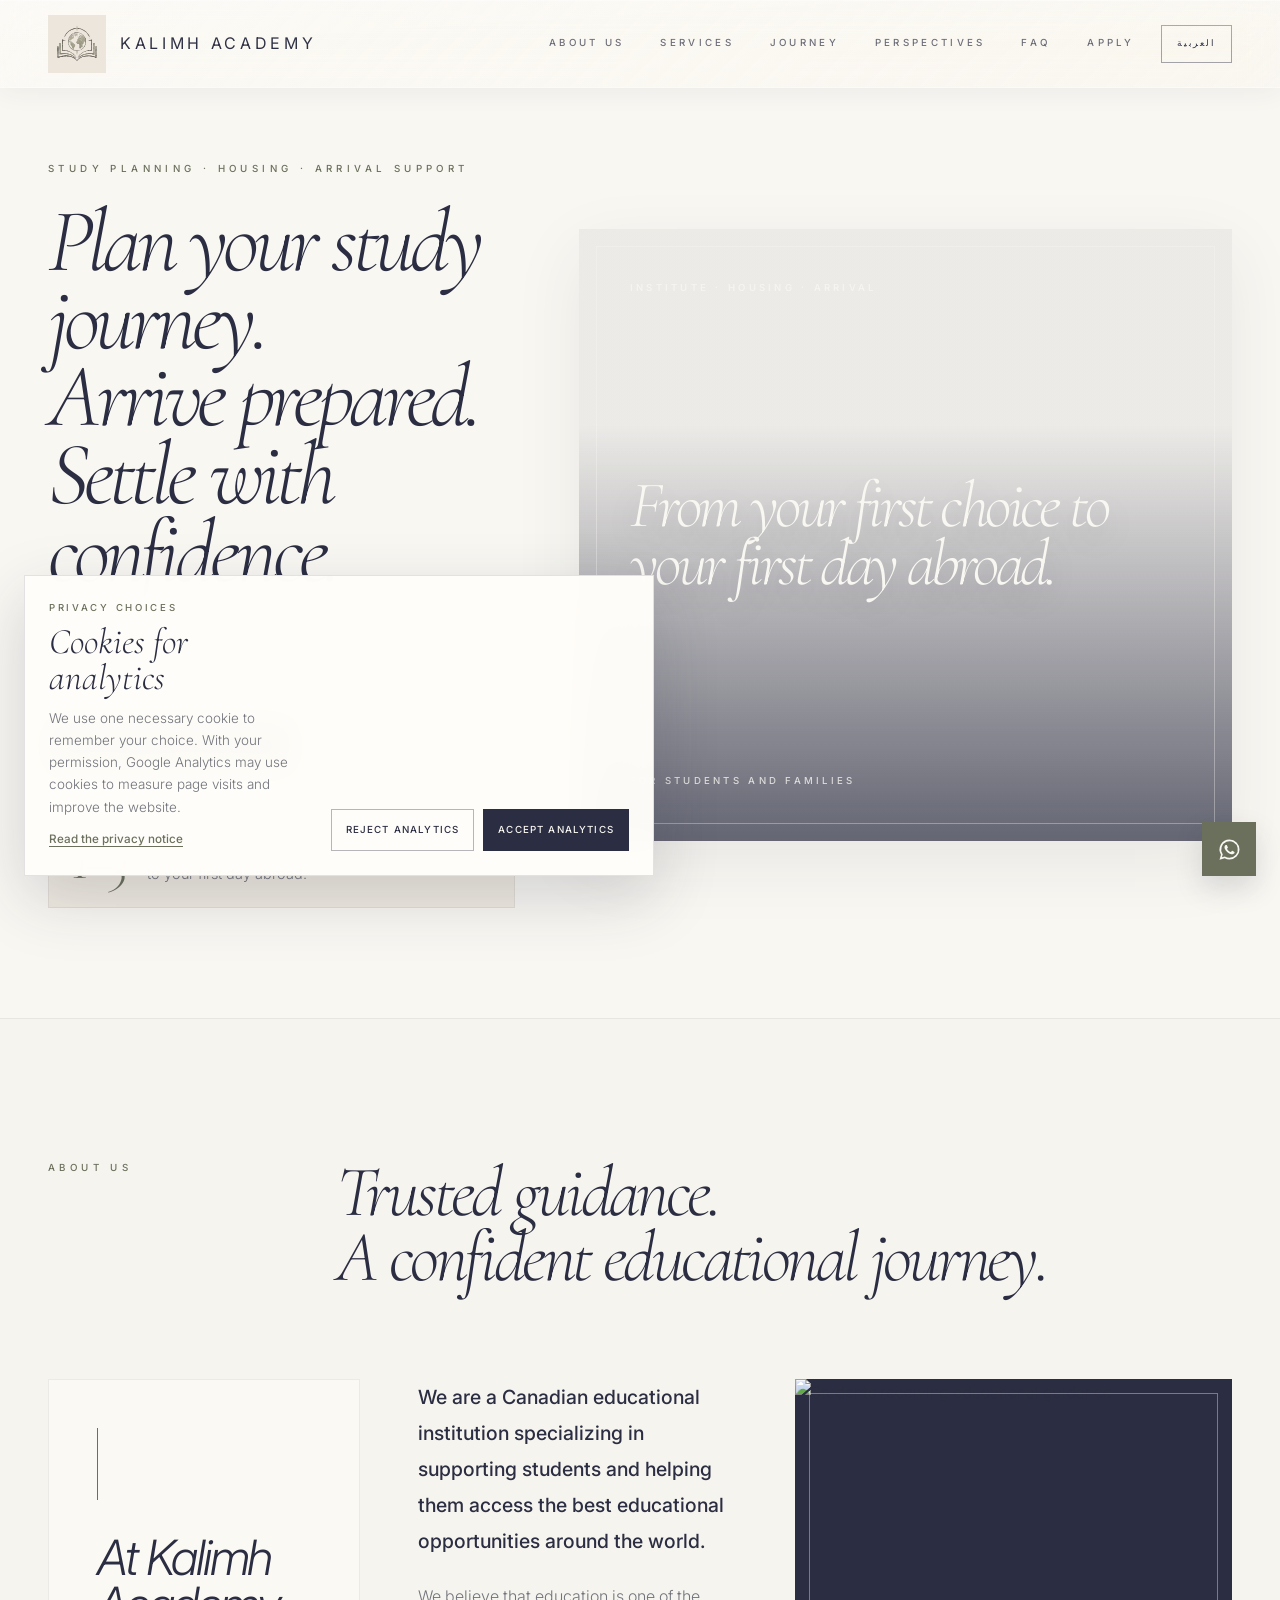
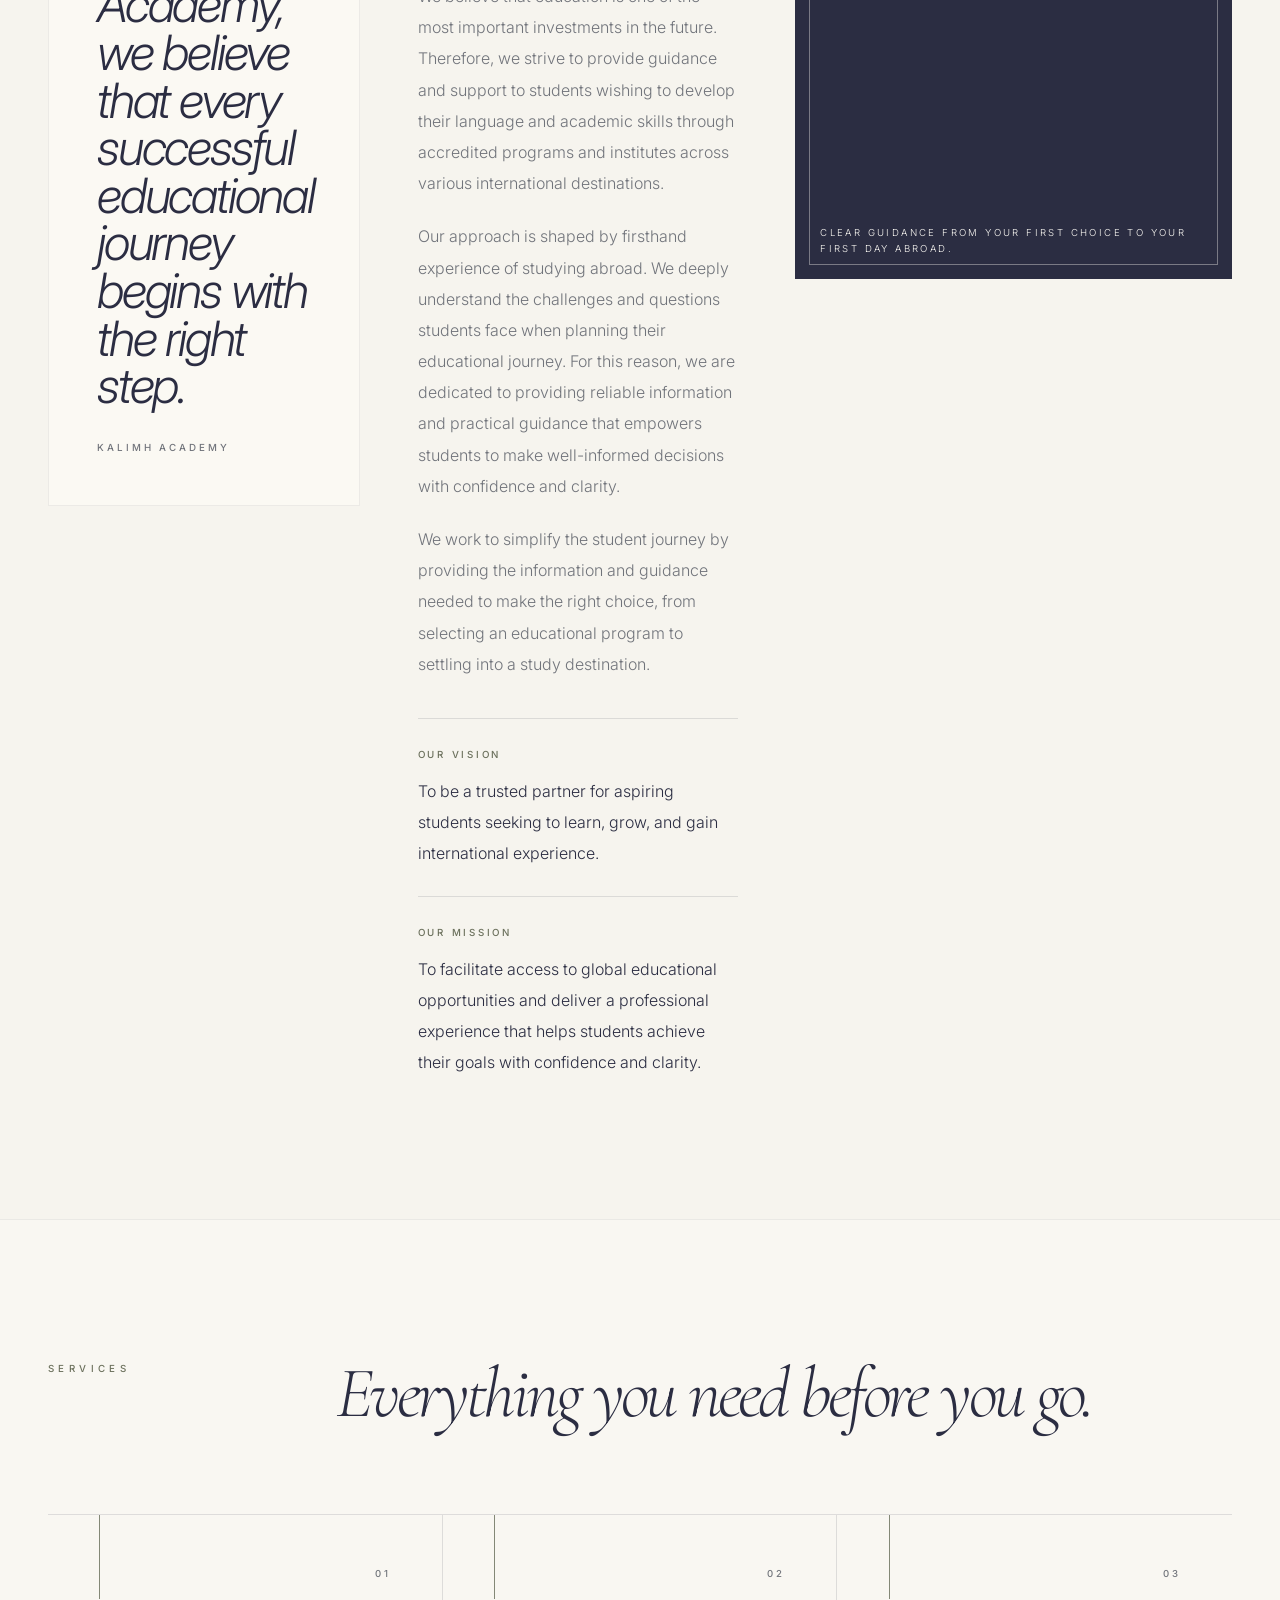
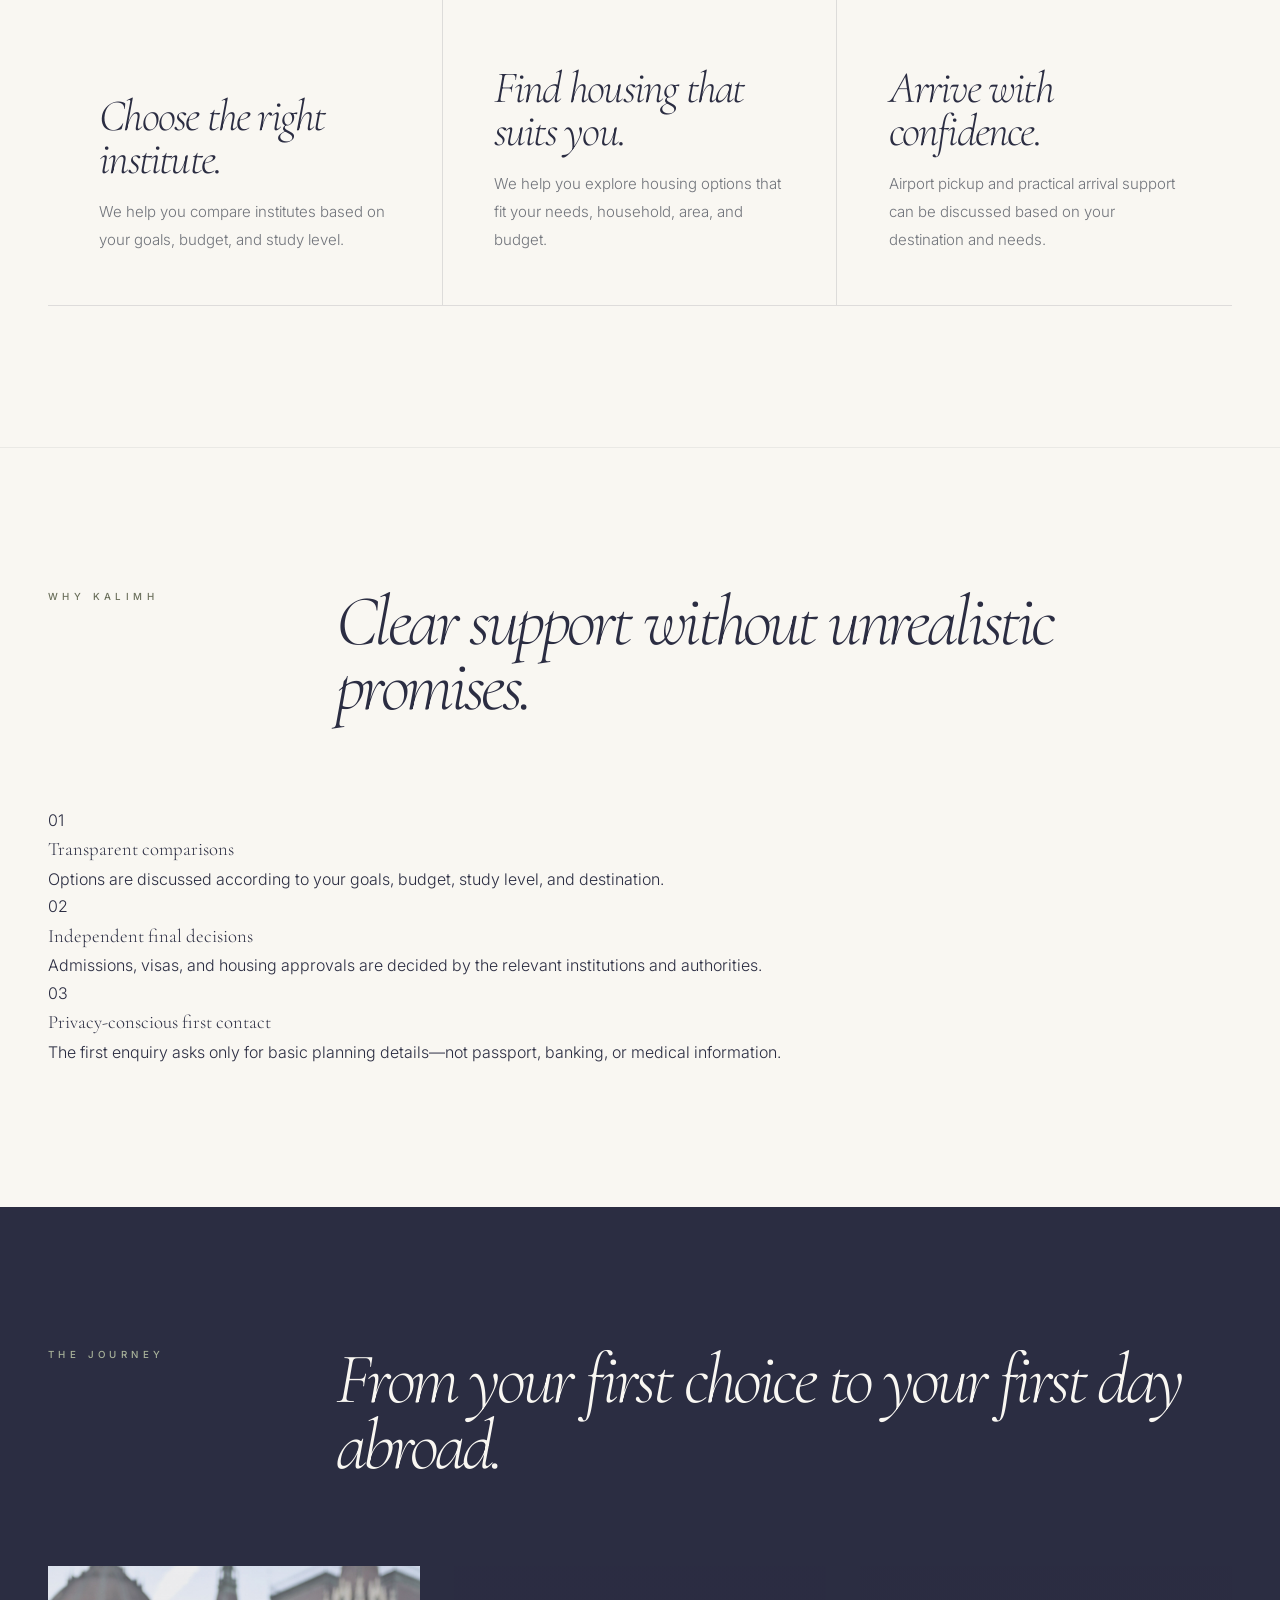
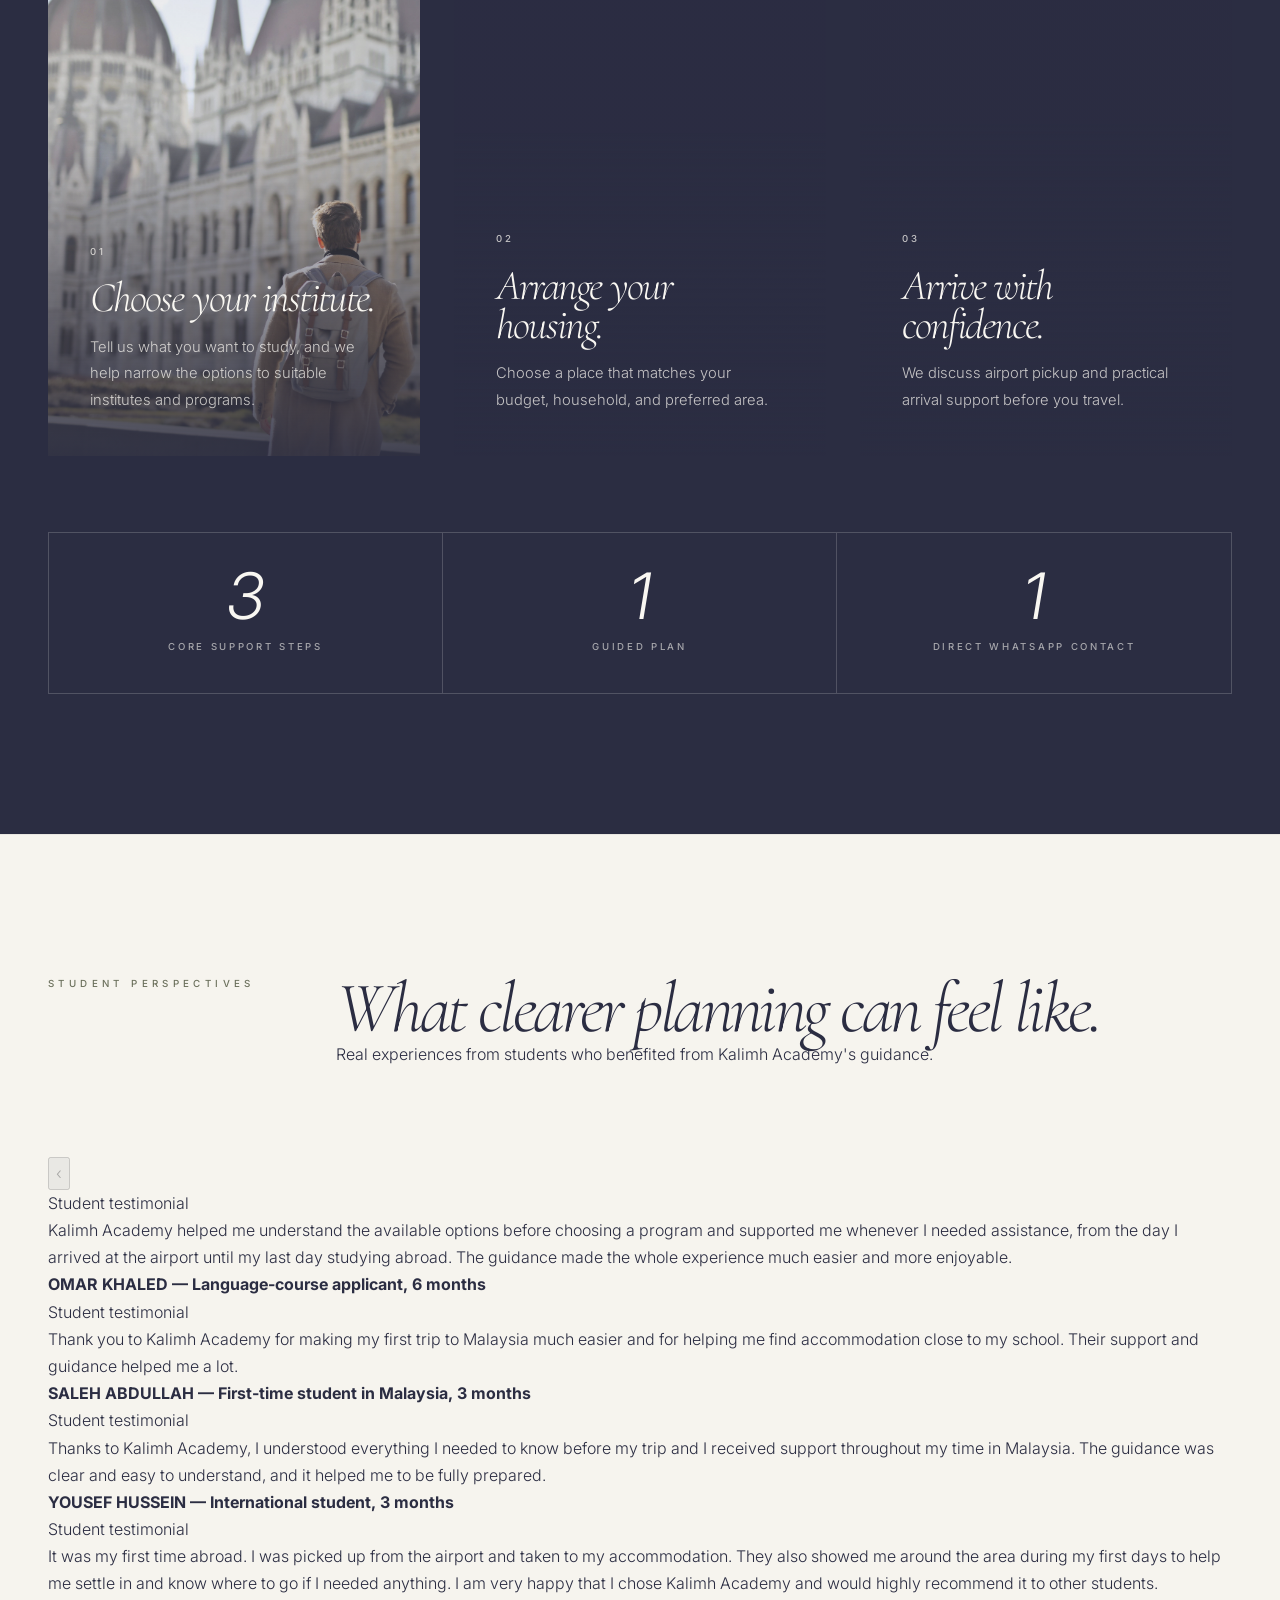
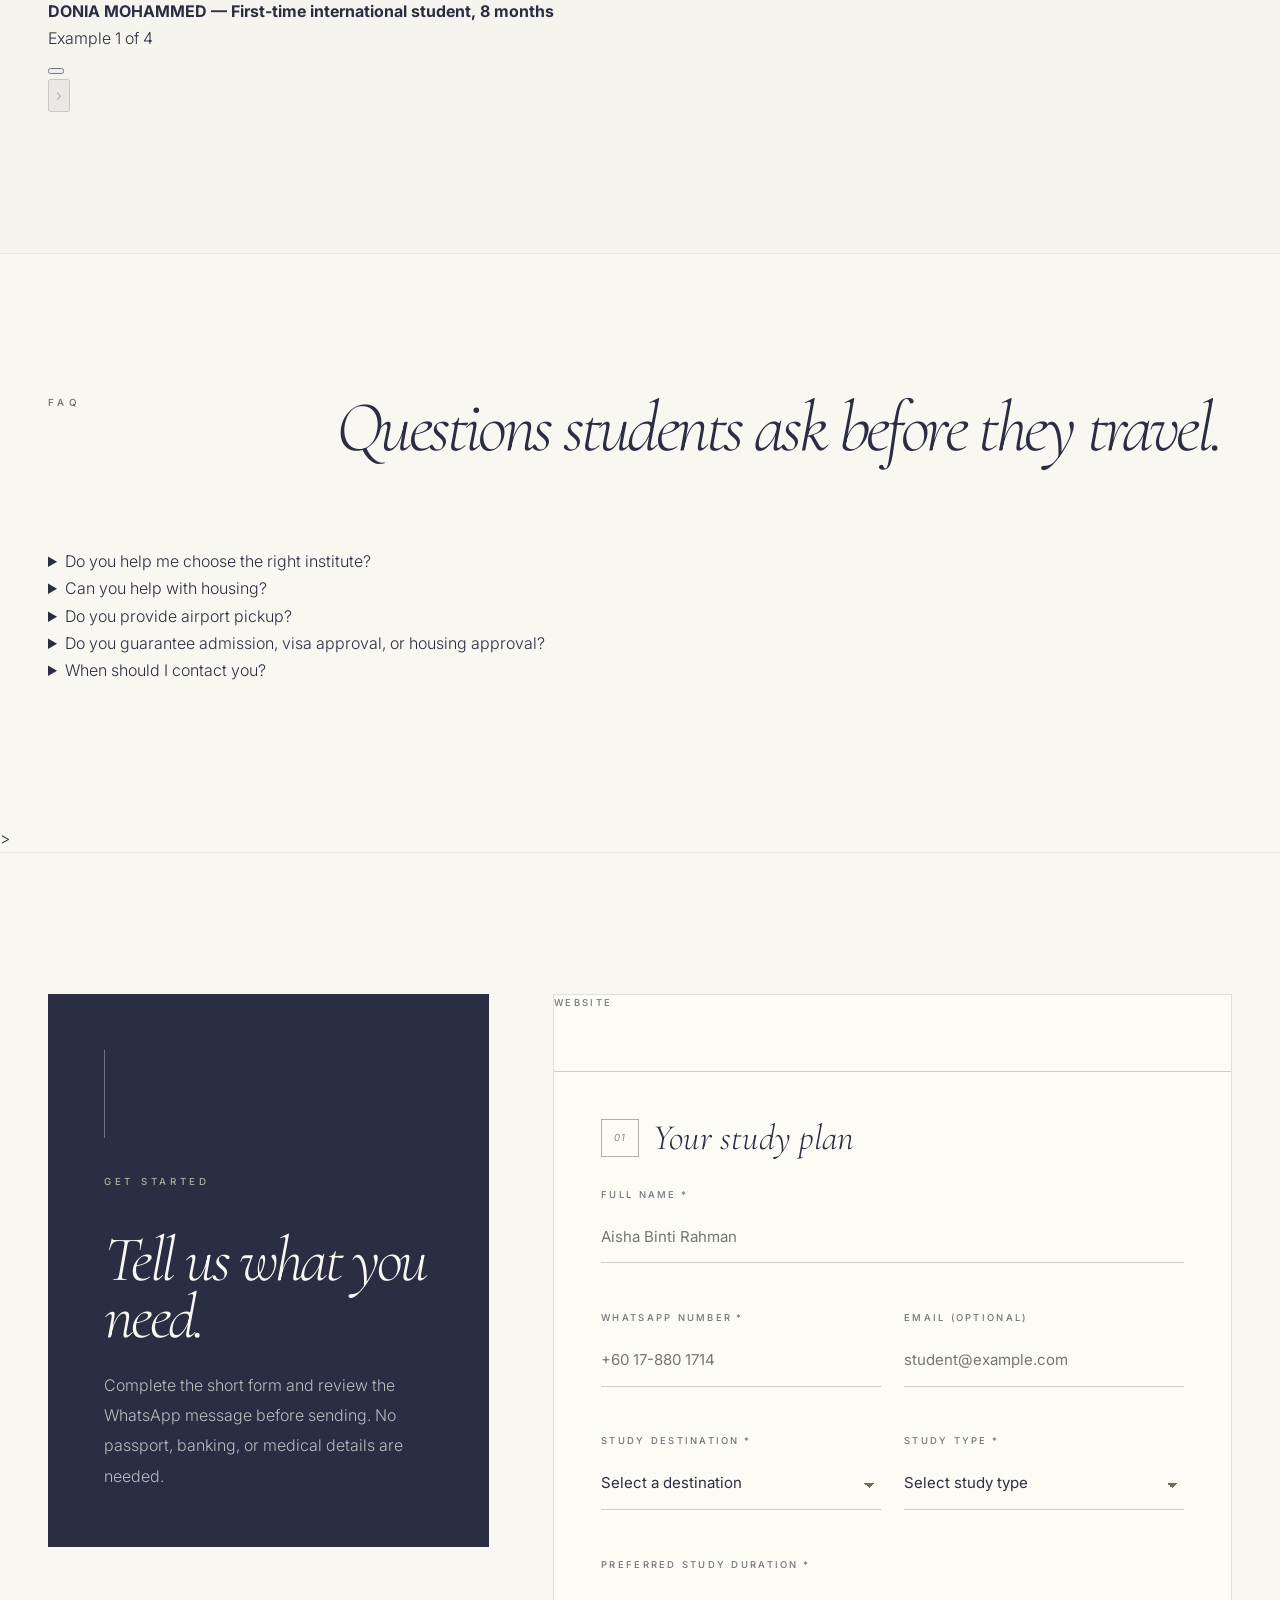
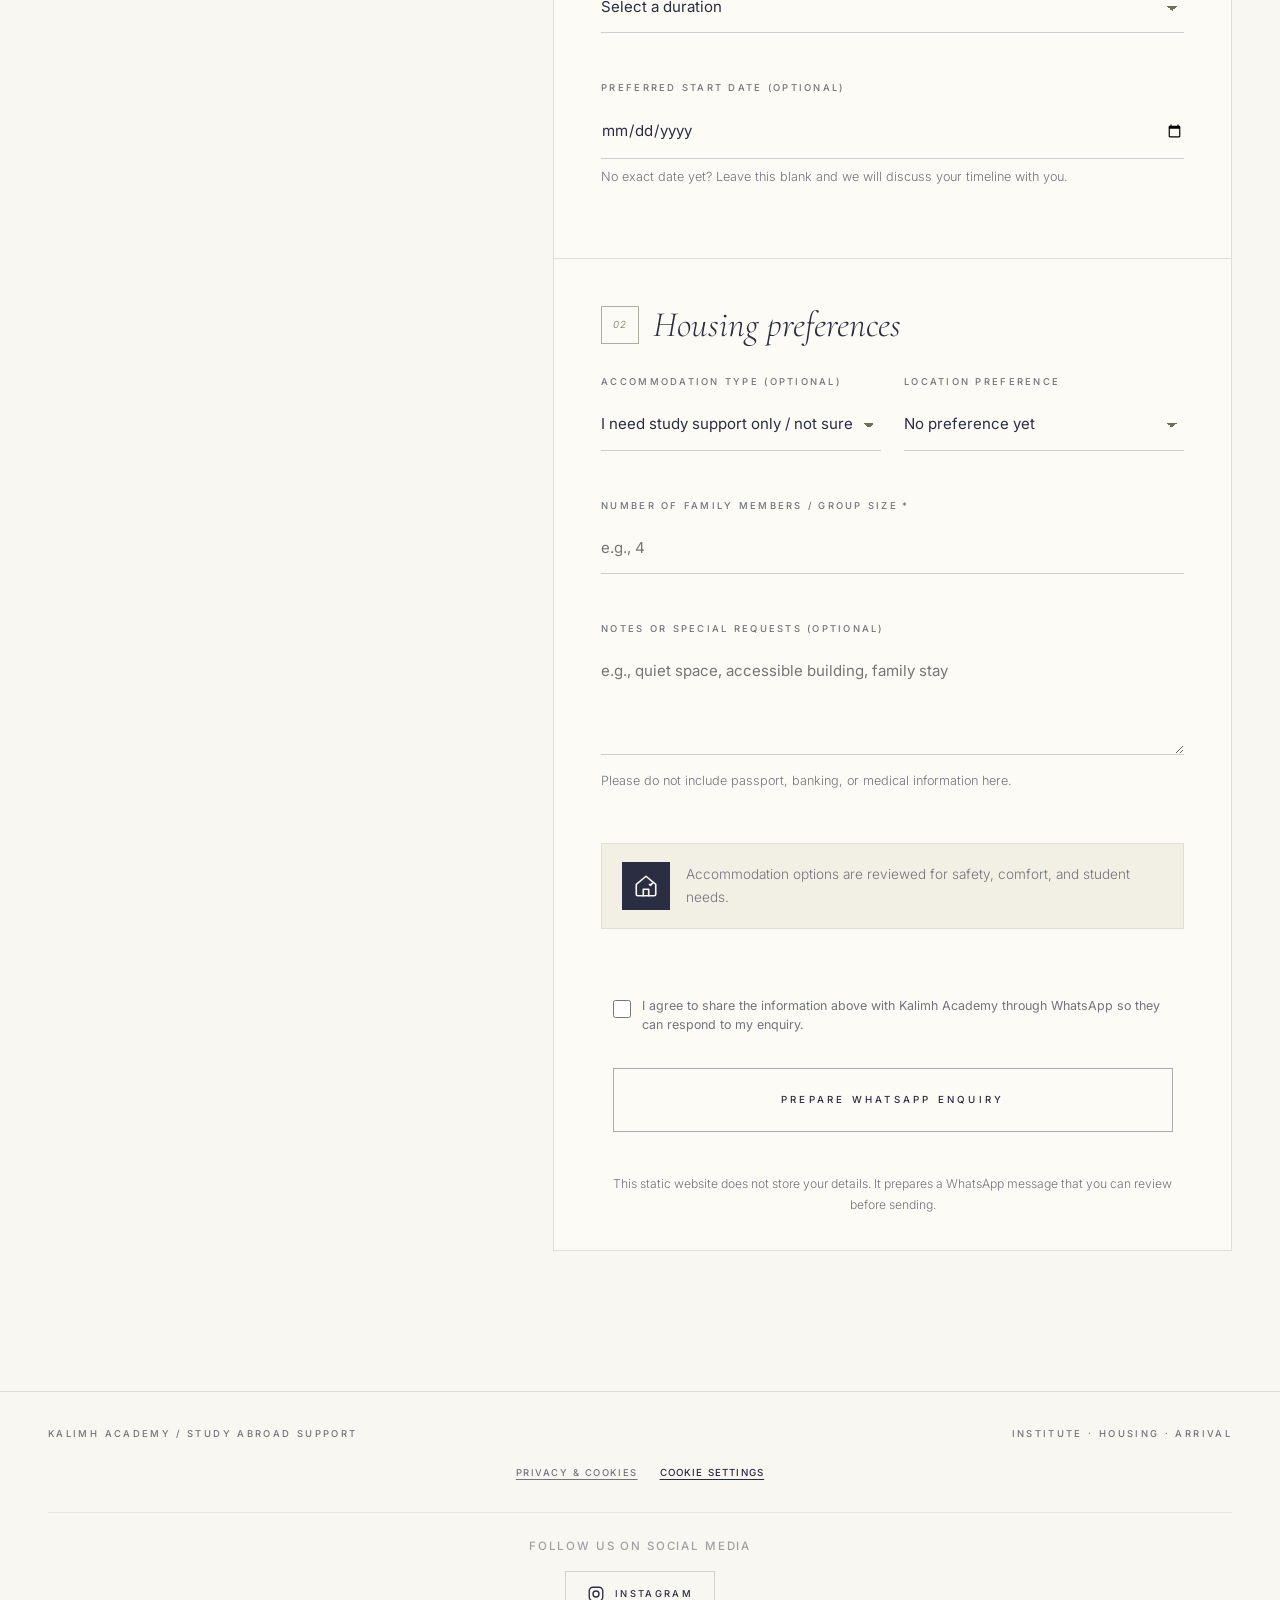
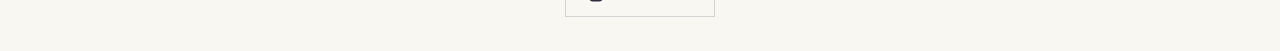
==== commit 4c1f67e6: "Show Chinese language course for China" ====
--- a/index.html
+++ b/index.html
@@ -366,7 +366,7 @@
 <label class="required" data-ar="نوع الدراسة" data-en="Study type" for="studyGoal">Study type</label>
 <select id="studyGoal" name="studyGoal" required="">
 <option data-ar="اختر نوع الدراسة" data-en="Select study type" value="">Select study type</option>
-<option data-ar="دورة لغة إنجليزية" data-en="English language course" value="english">English language course</option>
+<option data-ar="دورة لغة إنجليزية" data-en="English language course" id="englishLanguageOption" value="english">English language course</option><option data-ar="دورة لغة صينية" data-en="Chinese language course" hidden="" id="chineseLanguageOption" value="chinese">Chinese language course</option>
 <option data-ar="كلية أو جامعة" data-en="College or university" value="college">College or university</option>
 <option data-ar="سنة تحضيرية أو مسار تمهيدي" data-en="Foundation or pathway" value="pathway">Foundation or pathway</option>
 <option data-ar="أخرى / لست متأكدًا بعد" data-en="Other / not sure yet" value="other">Other / not sure yet</option>
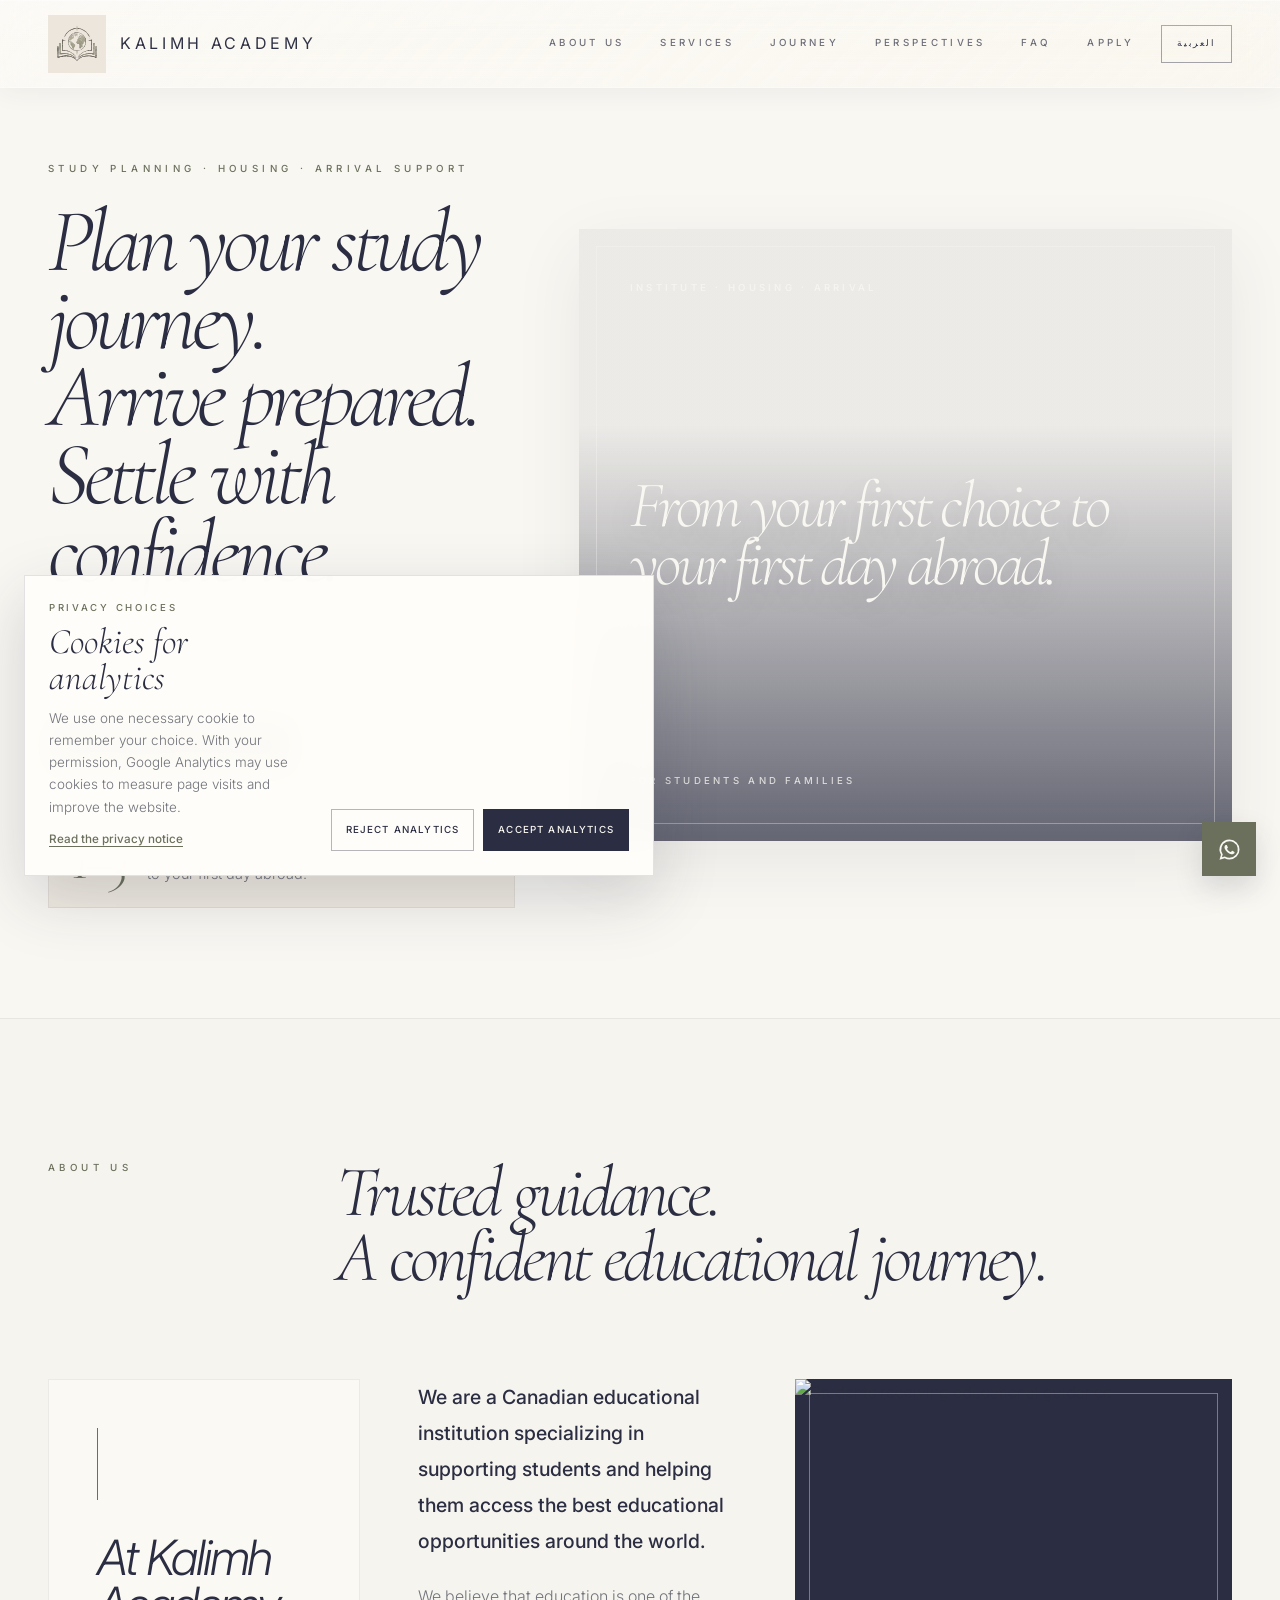
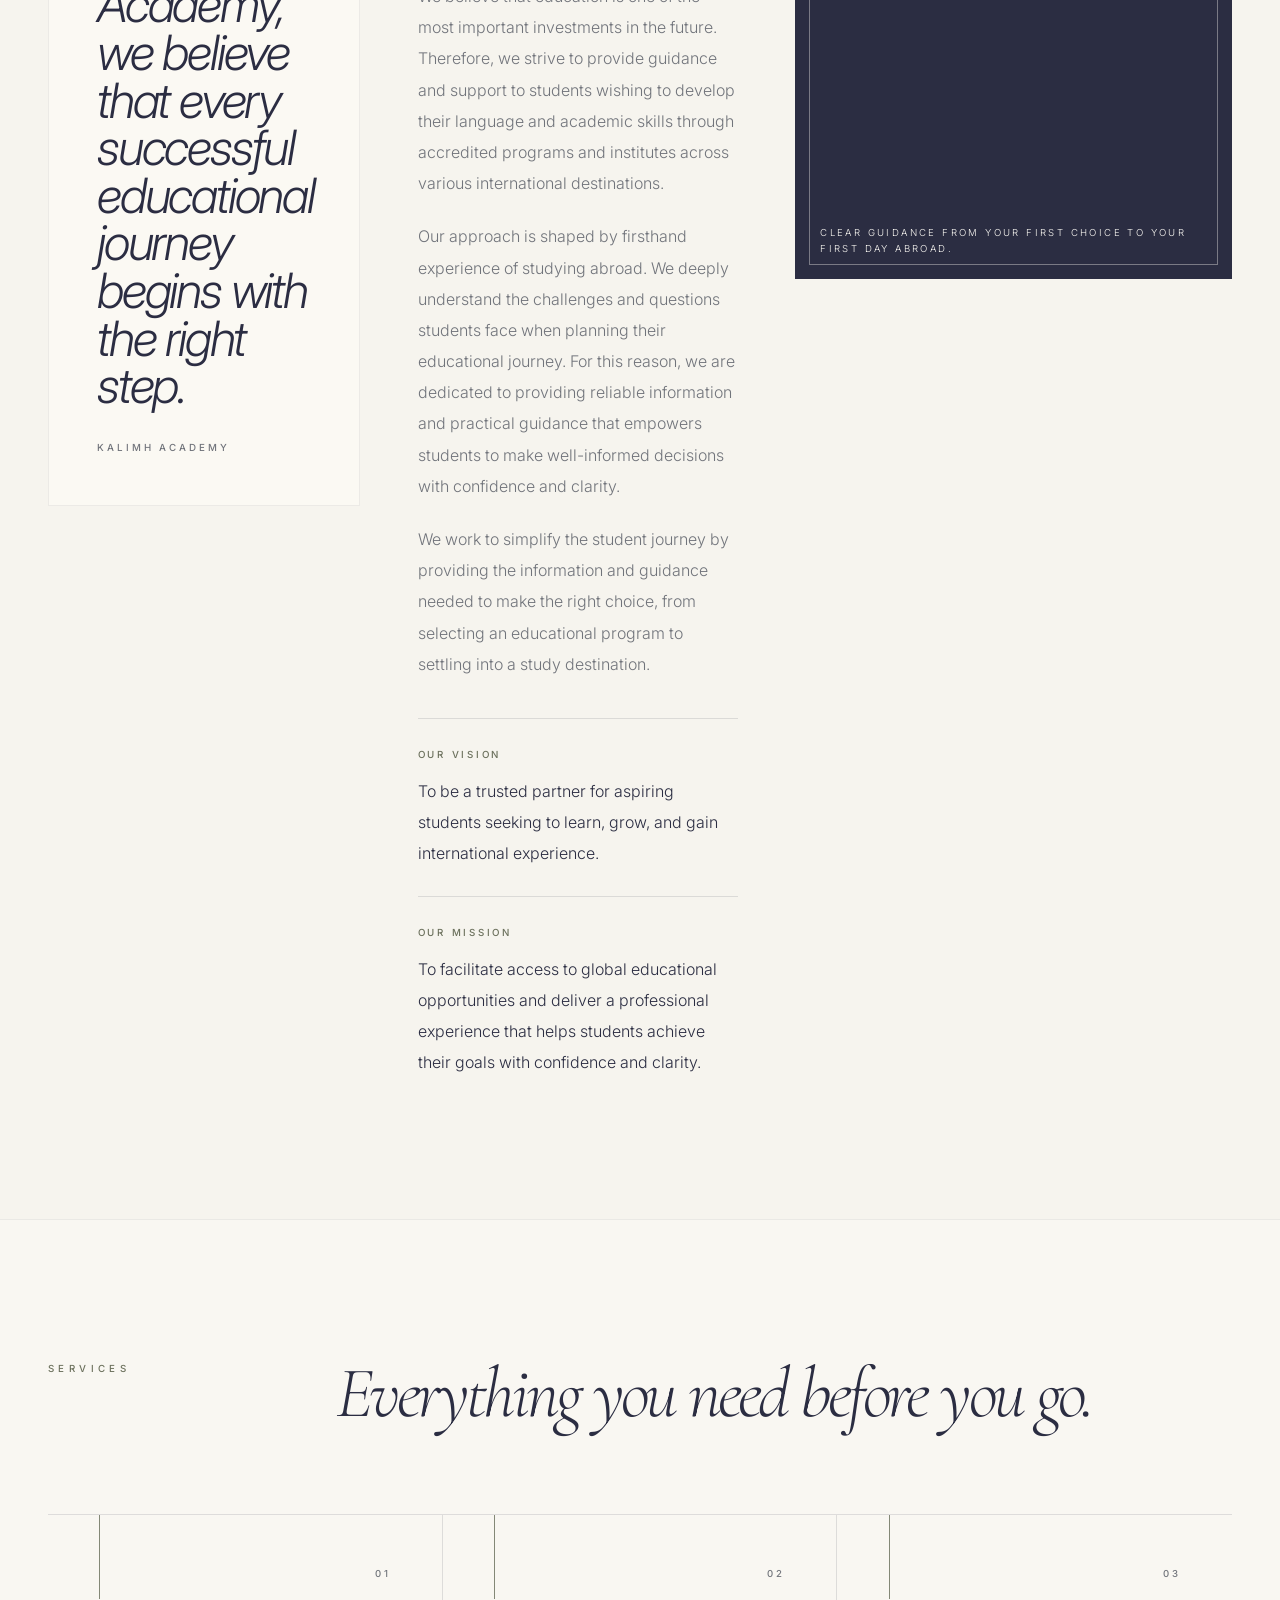
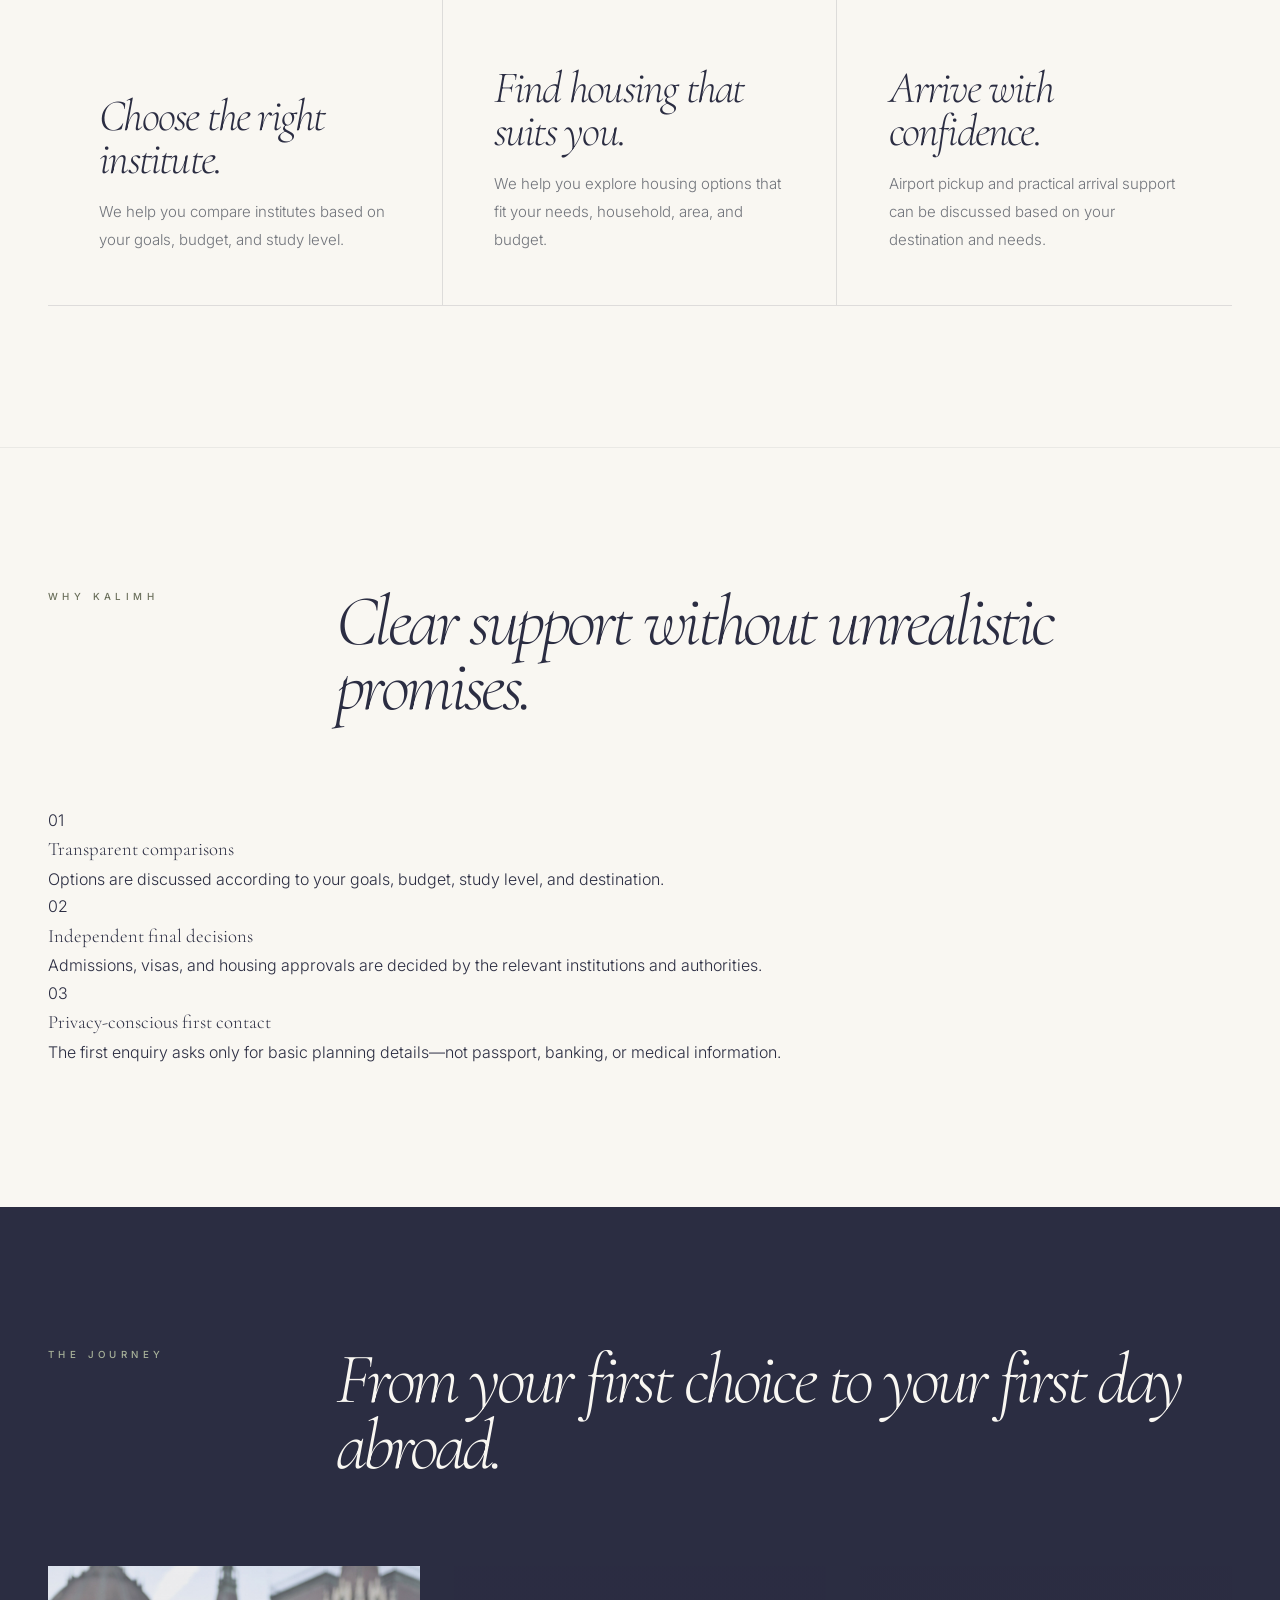
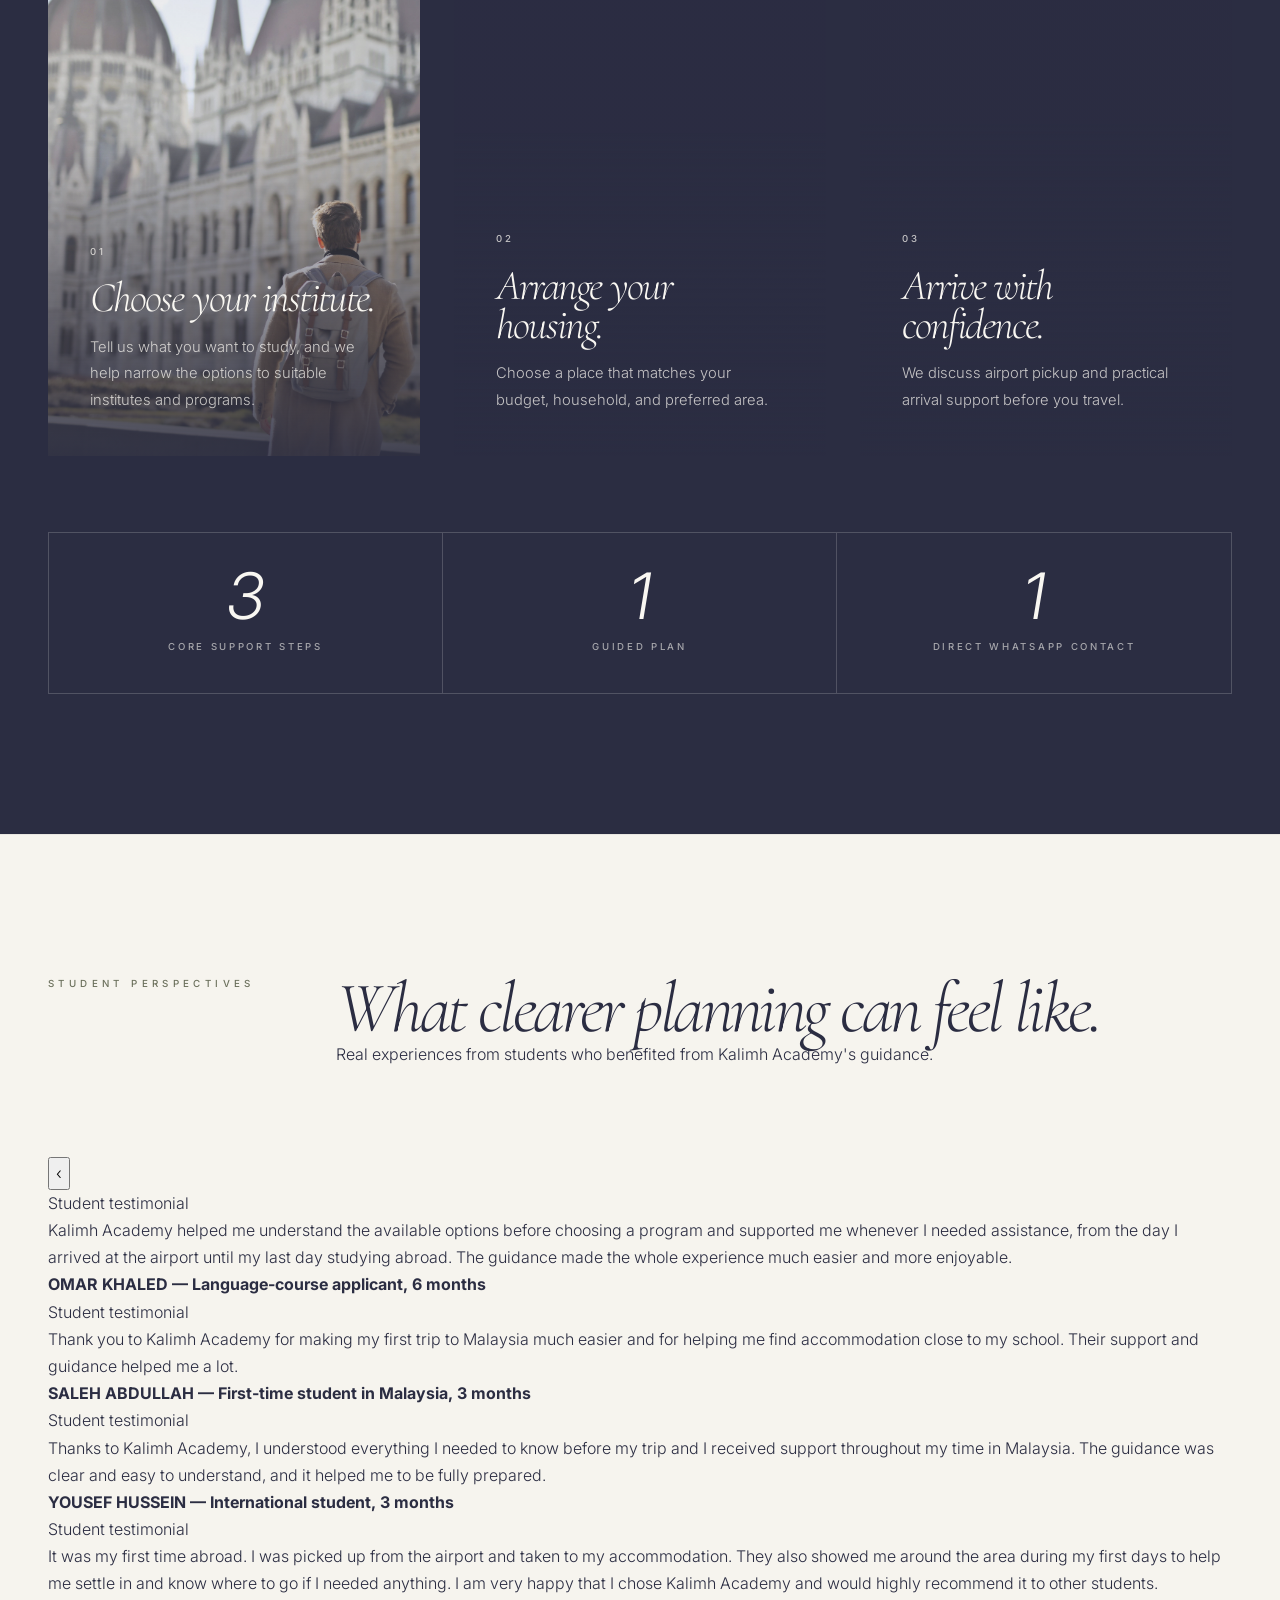
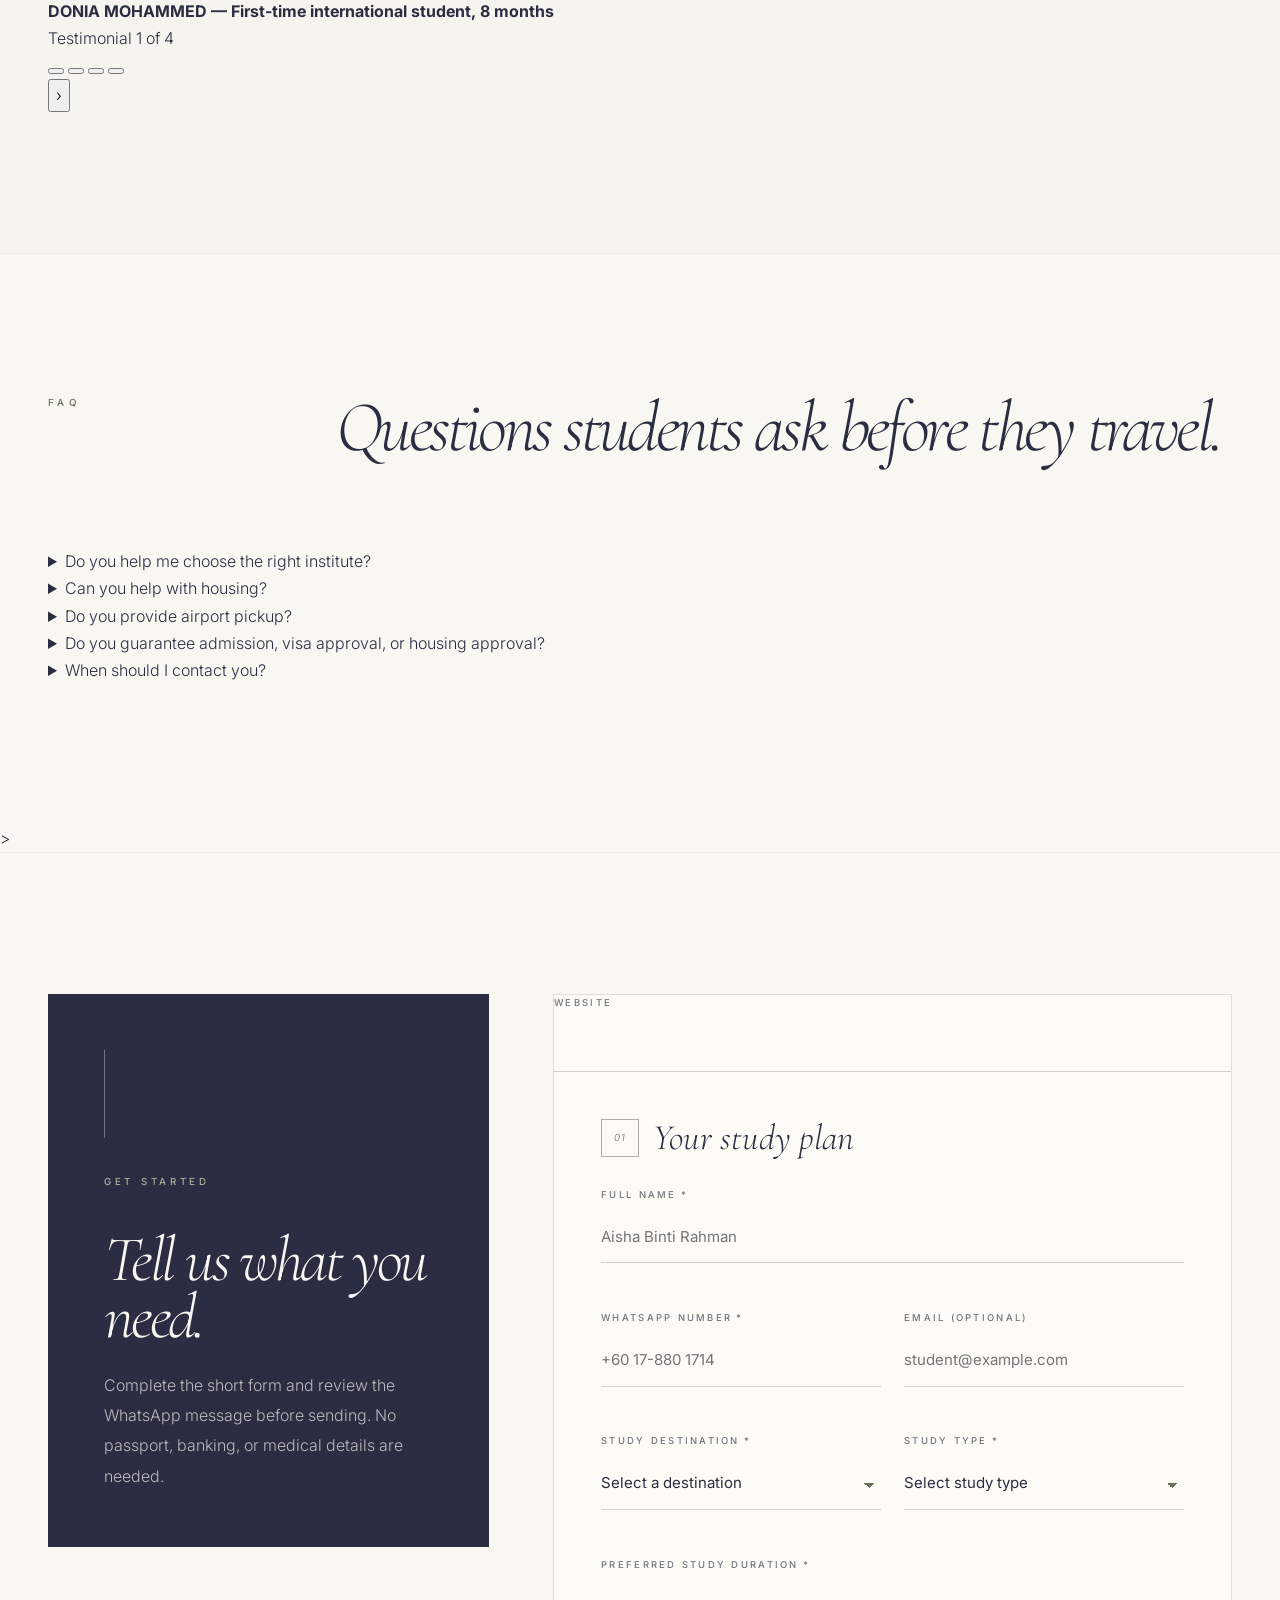
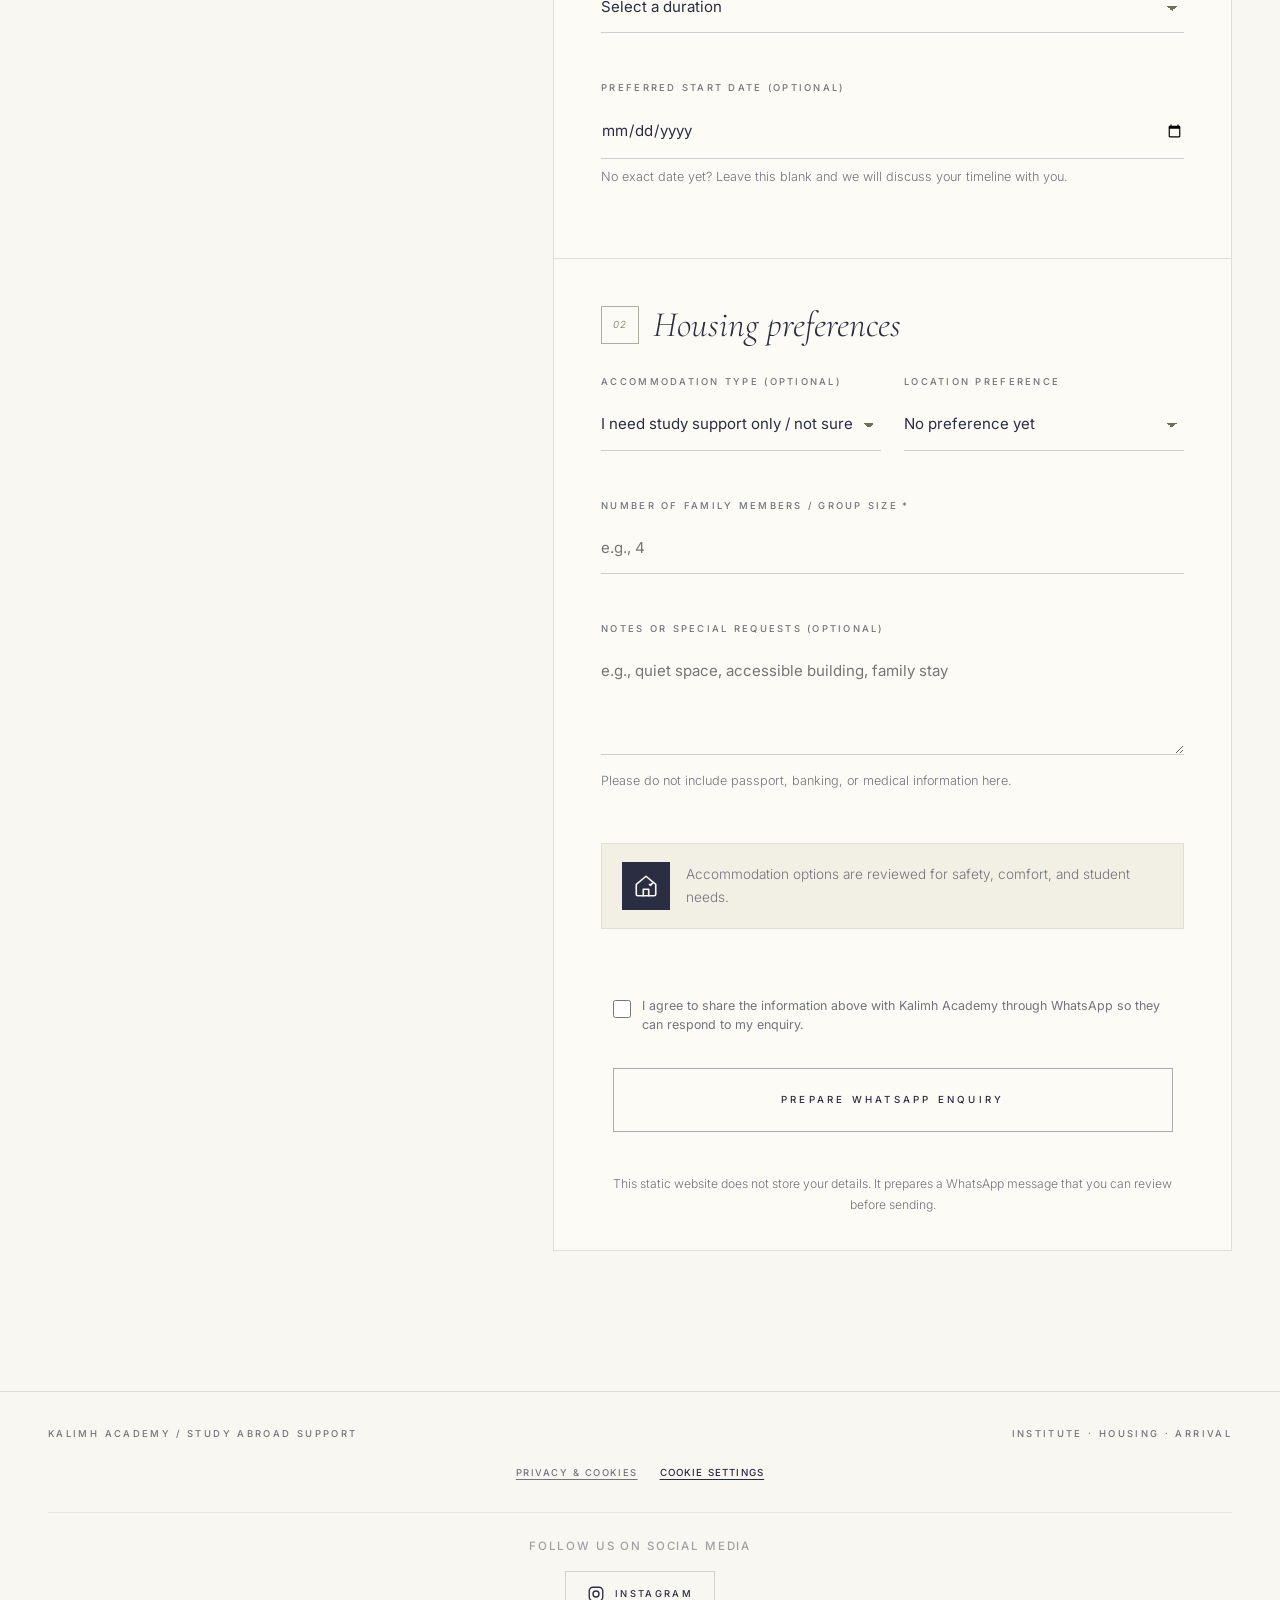
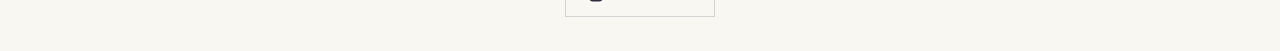
==== commit ab15f85c: "Refresh the form script after China language fix" ====
--- a/index.html
+++ b/index.html
@@ -477,7 +477,7 @@
 <span data-ar="واتساب" data-en="WhatsApp">WhatsApp</span>
 <svg aria-hidden="true" viewbox="0 0 32 32"><path d="M16.02 3.2A12.77 12.77 0 0 0 5.1 22.56L3.2 29l6.62-1.74a12.73 12.73 0 0 0 6.2 1.58h.01A12.82 12.82 0 0 0 28.8 16.03 12.8 12.8 0 0 0 16.02 3.2Zm0 23.45h-.01a10.57 10.57 0 0 1-5.39-1.47l-.39-.23-3.93 1.03 1.05-3.83-.25-.4a10.58 10.58 0 1 1 8.92 4.9Zm5.8-7.92c-.32-.16-1.88-.93-2.17-1.03-.29-.11-.5-.16-.71.16-.21.32-.82 1.03-1.01 1.24-.18.21-.37.24-.69.08-.32-.16-1.34-.49-2.55-1.57-.94-.84-1.58-1.88-1.77-2.2-.18-.32-.02-.49.14-.65.14-.14.32-.37.48-.56.16-.18.21-.32.32-.53.11-.21.05-.4-.03-.56-.08-.16-.71-1.71-.98-2.35-.26-.62-.52-.53-.71-.54h-.61c-.21 0-.56.08-.85.4-.29.32-1.11 1.08-1.11 2.64s1.14 3.06 1.3 3.27c.16.21 2.24 3.42 5.42 4.8.76.33 1.35.52 1.81.67.76.24 1.45.21 2 .13.61-.09 1.88-.77 2.15-1.51.26-.74.26-1.38.18-1.51-.08-.13-.29-.21-.61-.37Z"></path></svg>
 </a>
-<script defer="" src="js/app.js?v=20260714-2"></script>
+<script defer="" src="js/app.js?v=20261031-3"></script>
 <section aria-describedby="cookieDescription" aria-labelledby="cookieTitle" class="cookie-banner" hidden="" id="cookieBanner" role="region">
 <div class="cookie-banner-copy">
 <p class="cookie-banner-kicker" data-ar="خيارات الخصوصية" data-en="Privacy choices">Privacy choices</p>
